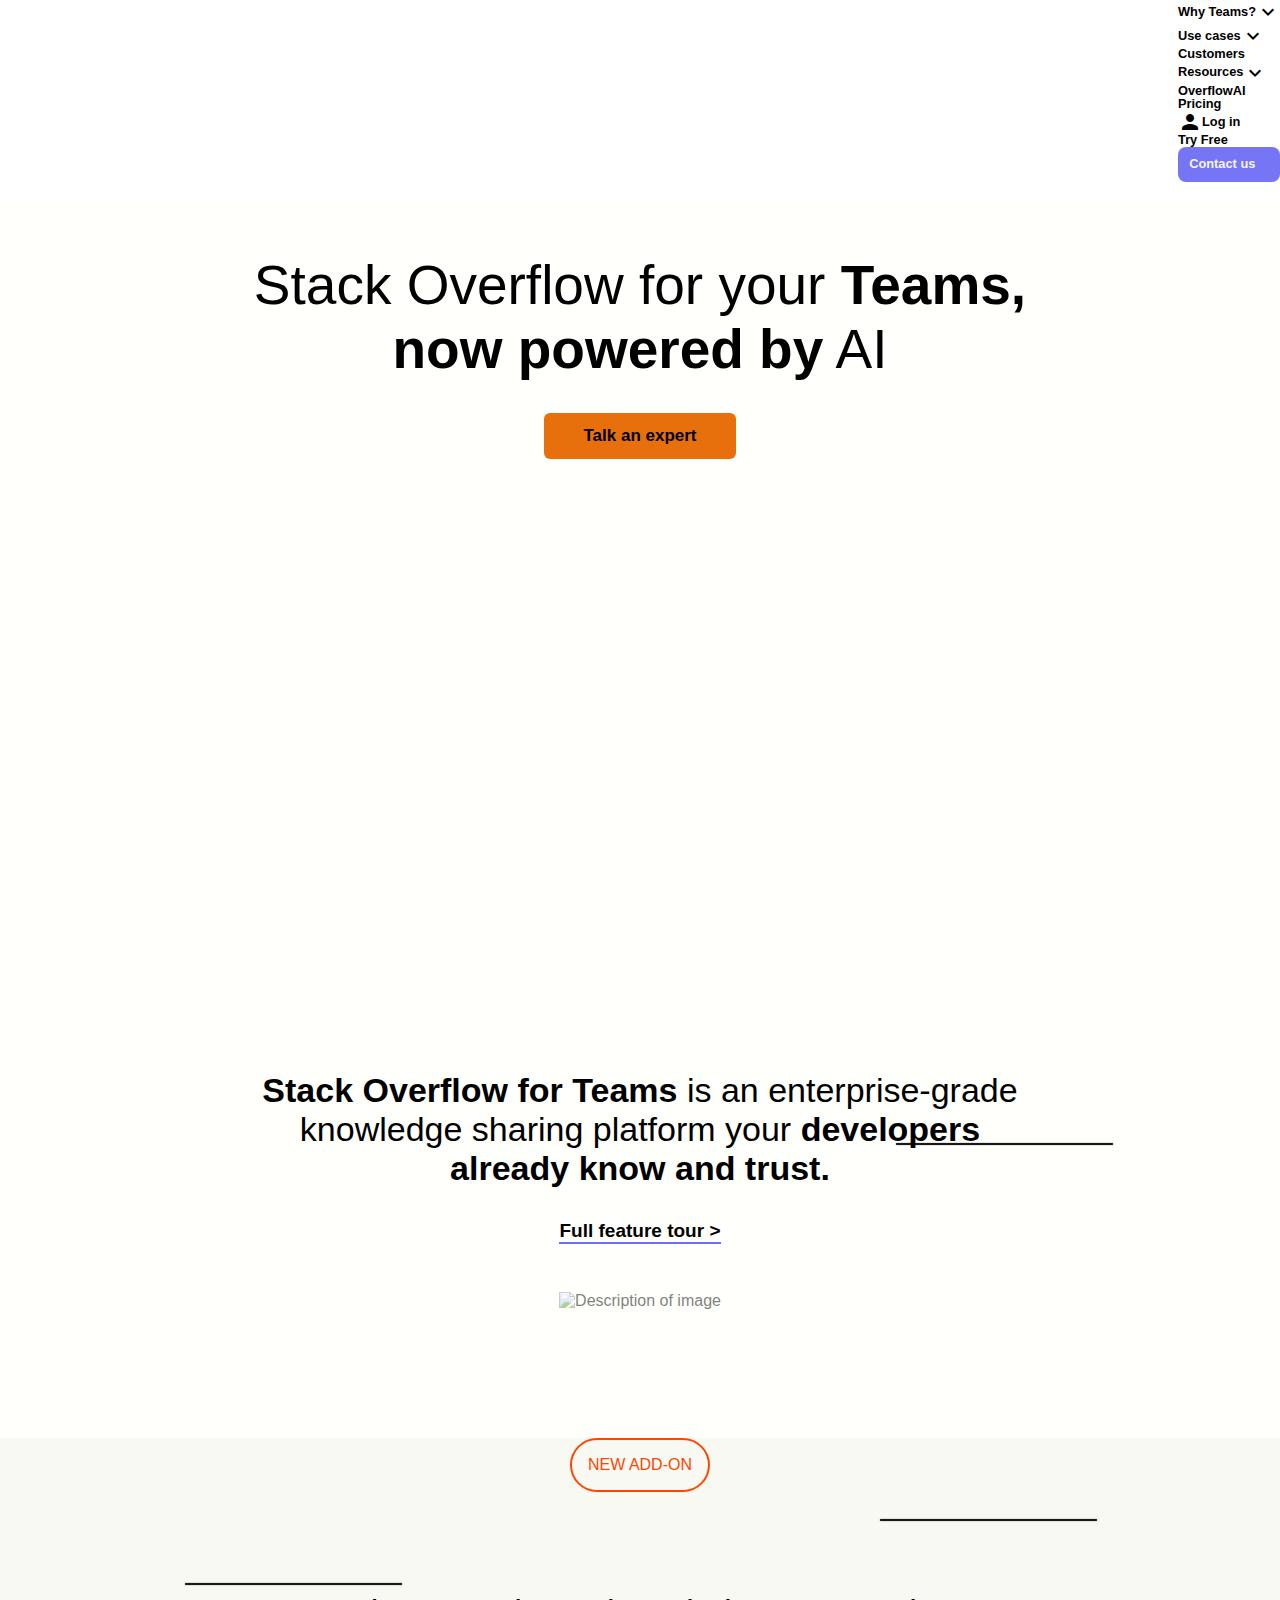
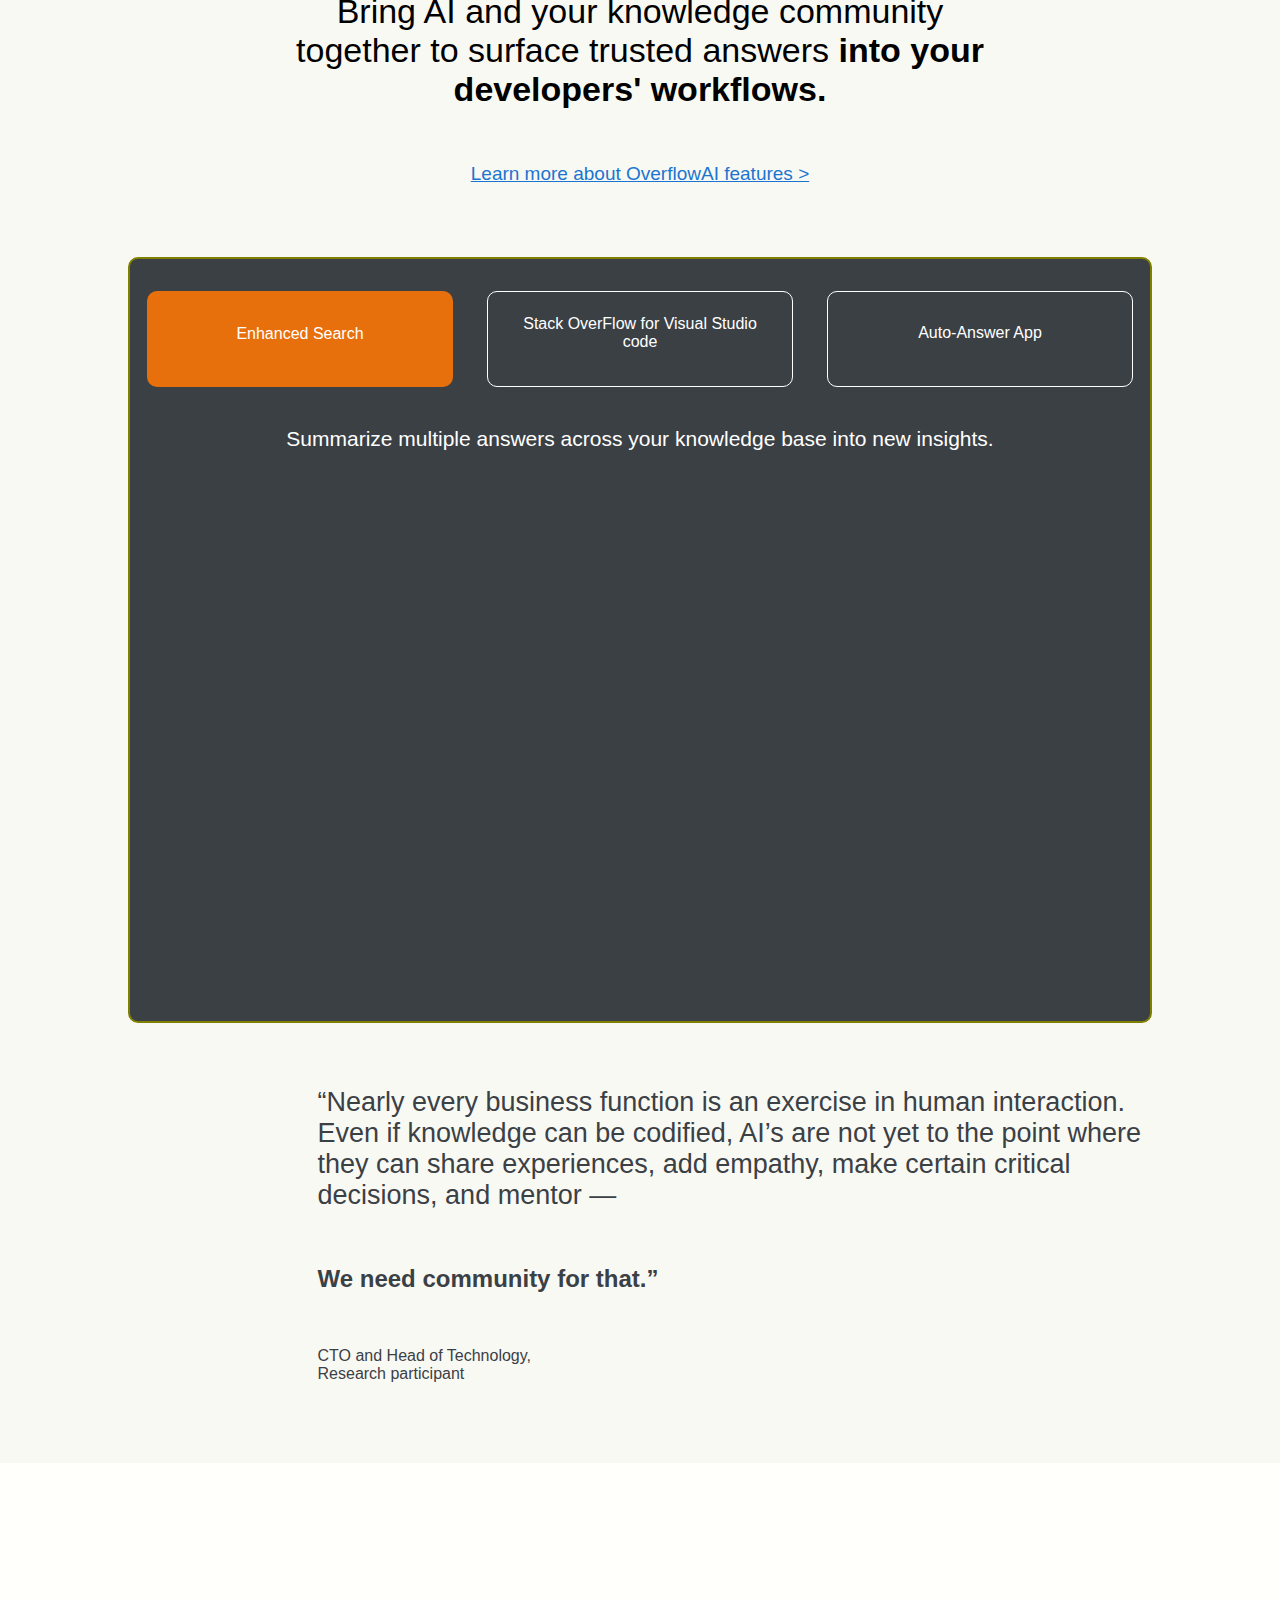
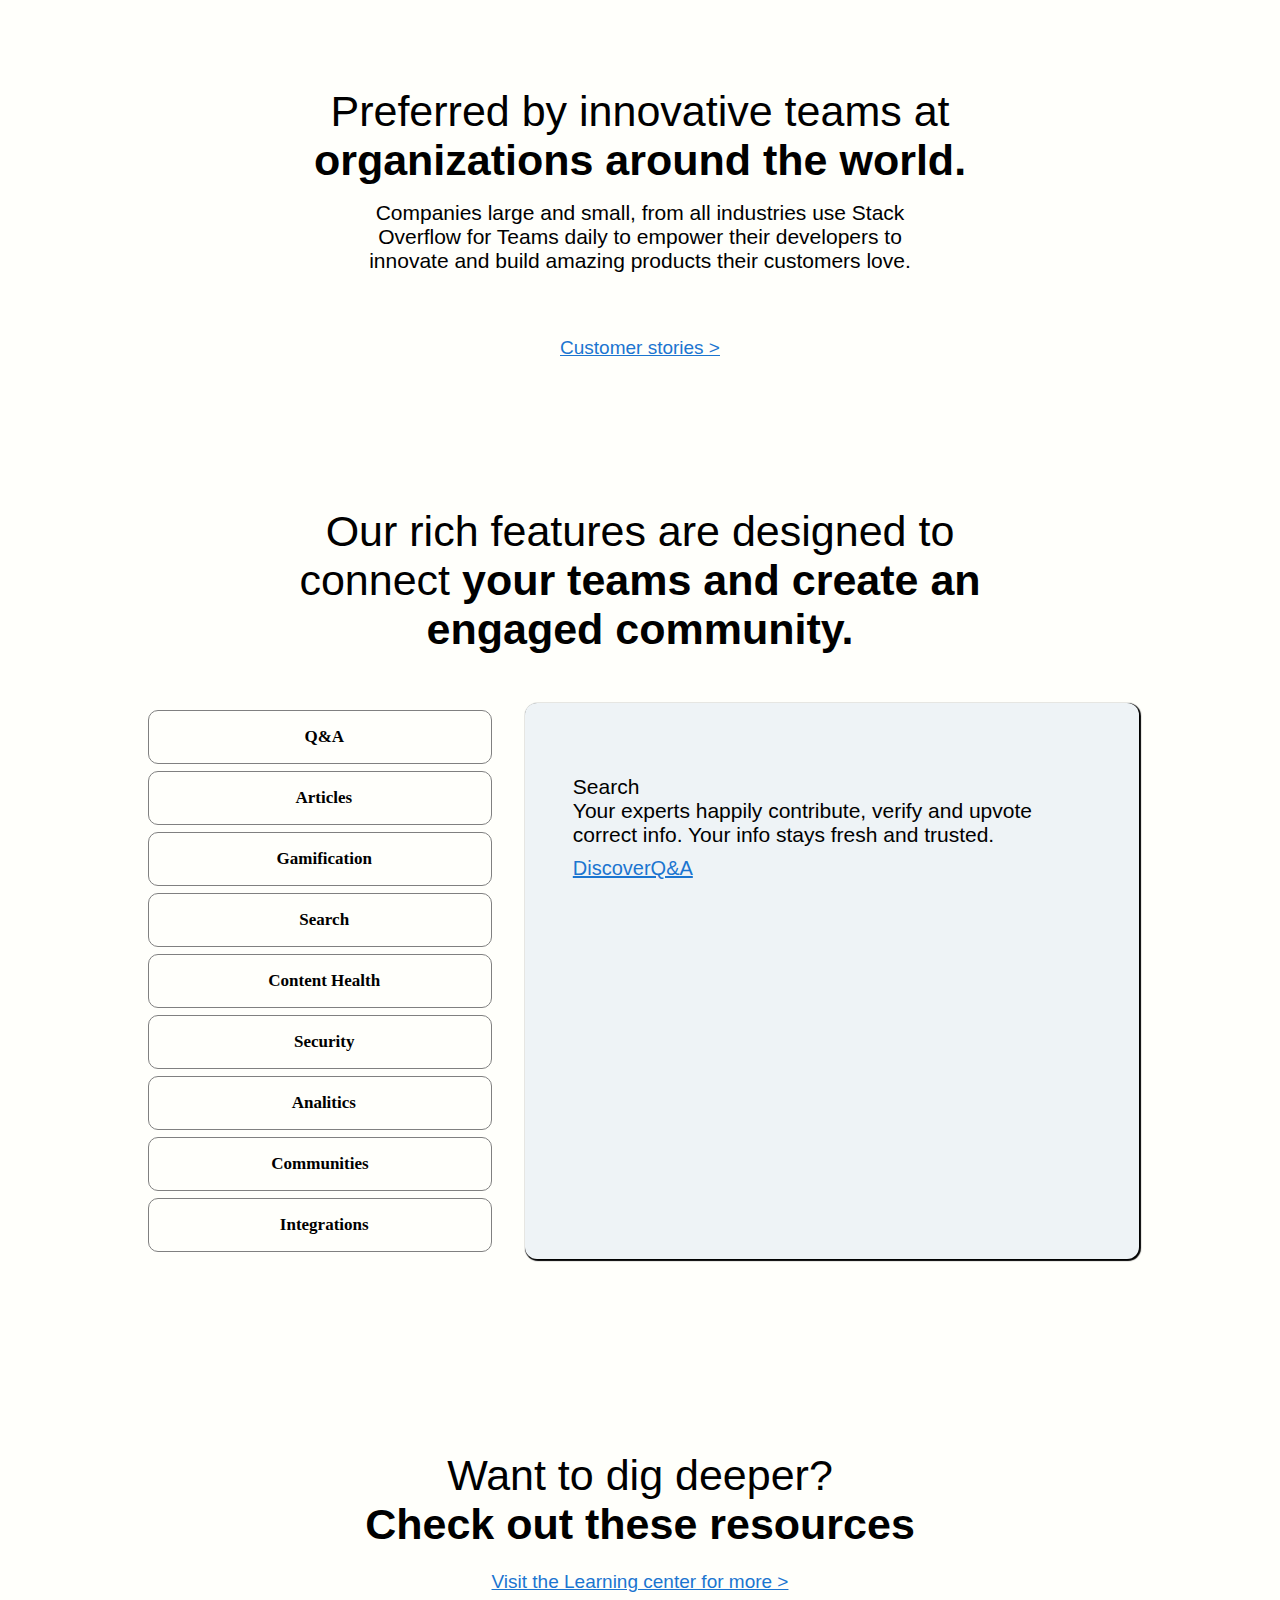
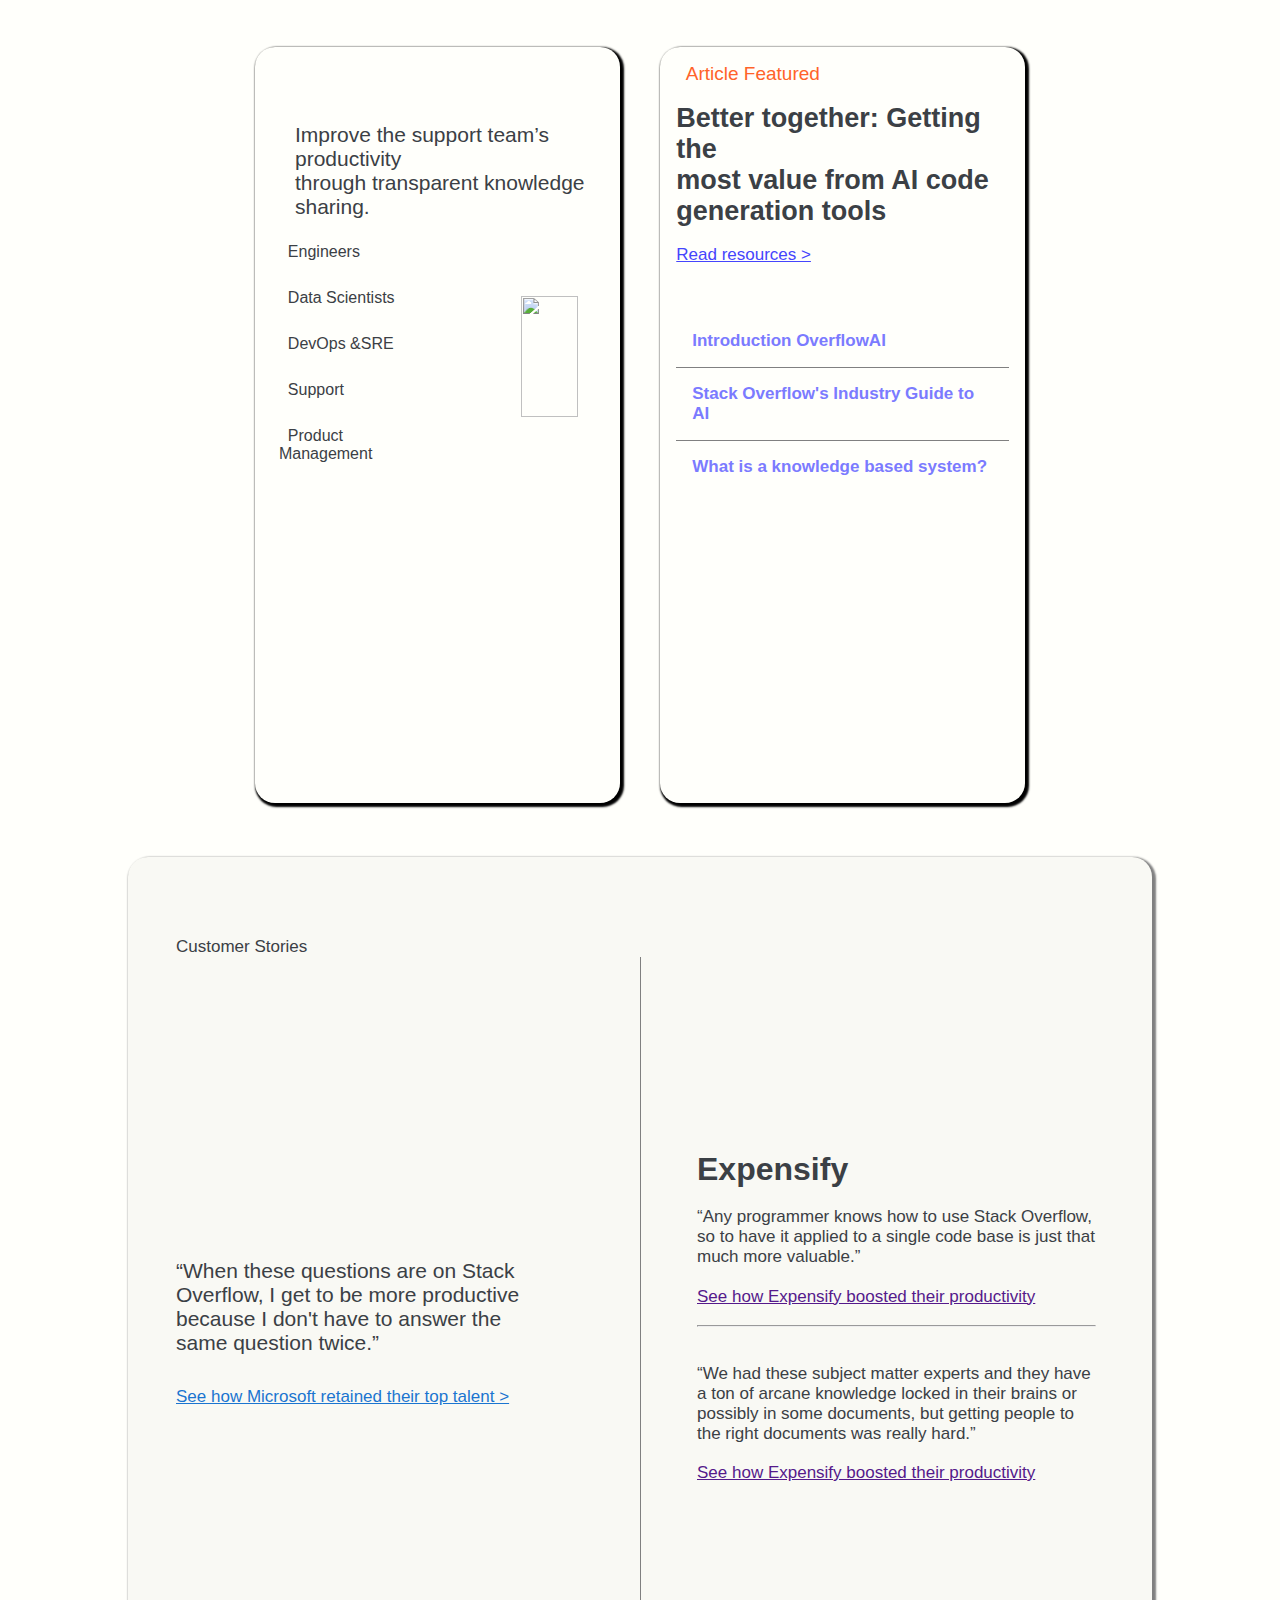
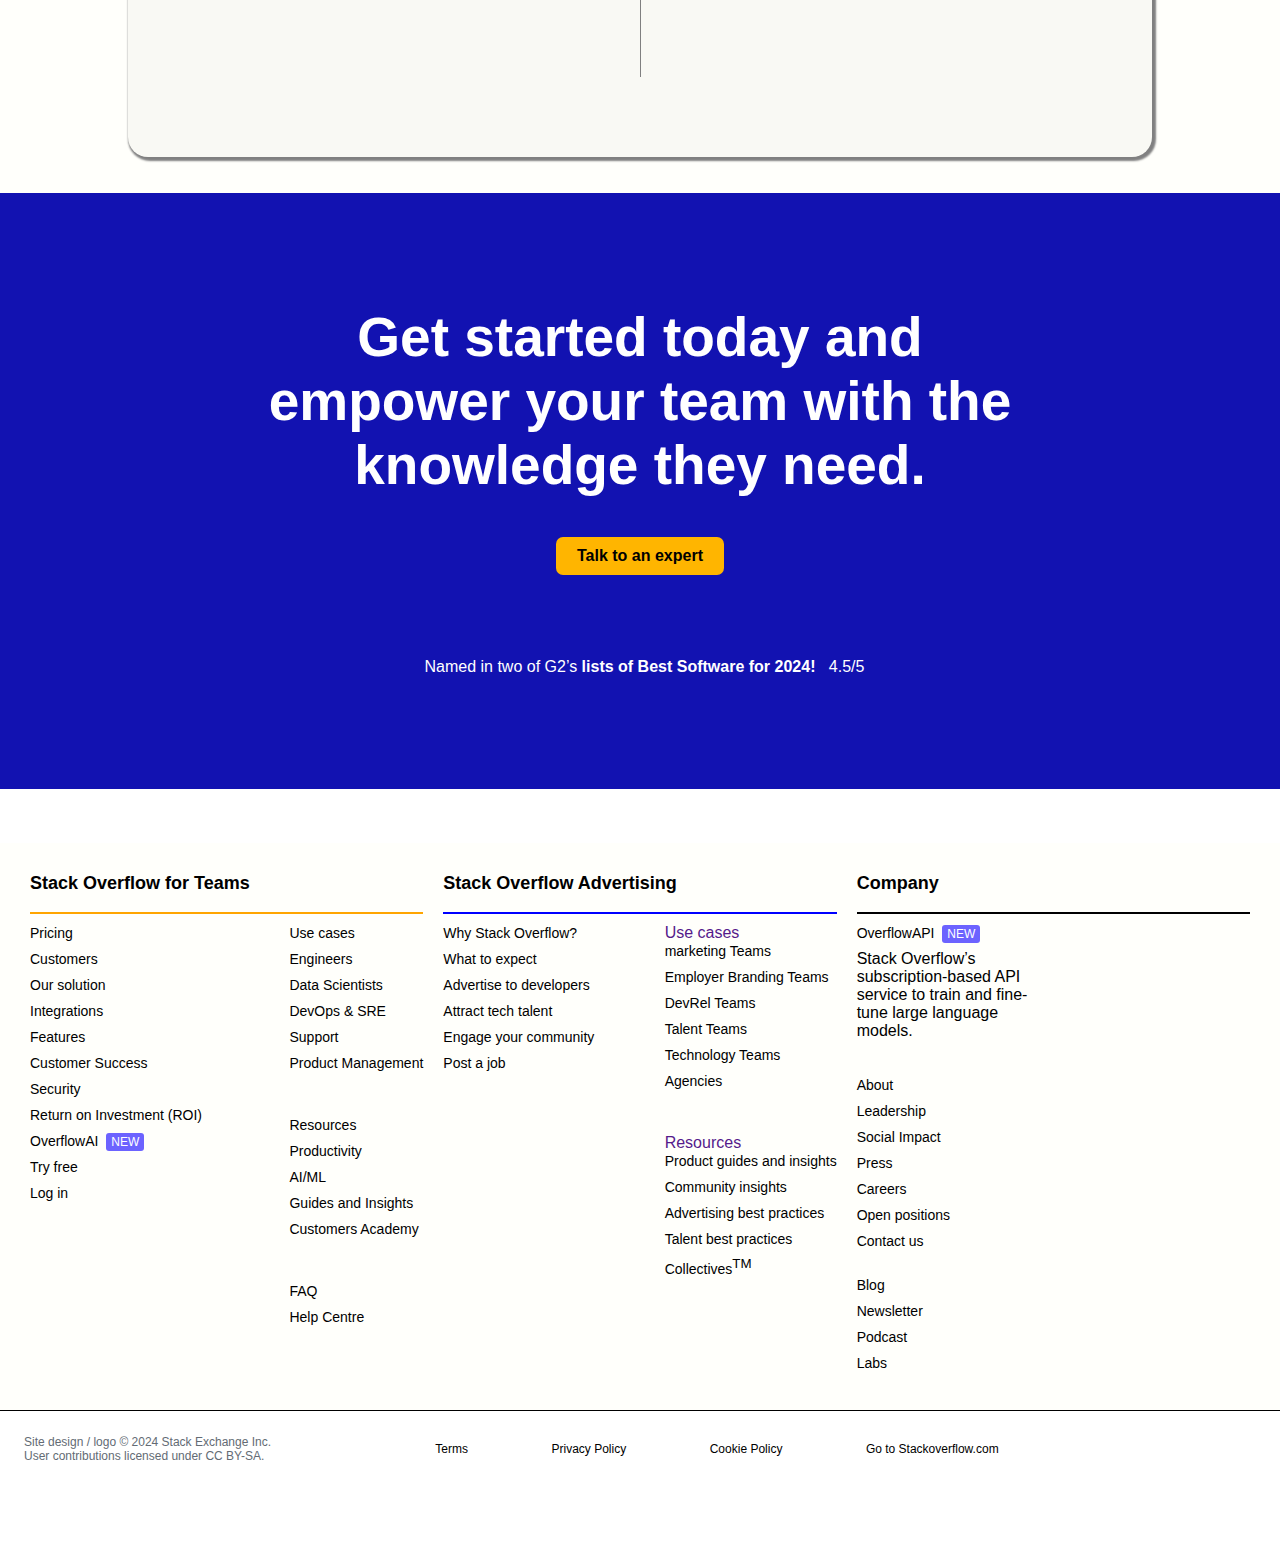
==== index.html @ 48c434c7 "Added footer border" ====
<!DOCTYPE html>
<html lang="en">

<head>
    <meta charset="UTF-8">
    <meta name="viewport" content="width=device-width, initial-scale=1.0">
    <title>Document</title>
    <link href="https://fonts.googleapis.com/icon?family=Material+Icons" rel="stylesheet" />
    <link rel="stylesheet" href="style.css">
    <link rel="stylesheet" href="header-footer-media.css">
    <link rel="stylesheet" href="https://cdnjs.cloudflare.com/ajax/libs/font-awesome/6.5.2/css/all.min.css"
        integrity="sha512-SnH5WK+bZxgPHs44uWIX+LLJAJ9/2PkPKZ5QiAj6Ta86w+fsb2TkcmfRyVX3pBnMFcV7oQPJkl9QevSCWr3W6A=="
        crossorigin="anonymous" referrerpolicy="no-referrer" />
        <link rel="stylesheet" href="media.css">
        <link href="./output.css" rel="stylesheet" />
  <link rel="stylesheet" href="https://cdnjs.cloudflare.com/ajax/libs/font-awesome/6.5.2/css/all.min.css"
    integrity="sha512-SnH5WK+bZxgPHs44uWIX+LLJAJ9/2PkPKZ5QiAj6Ta86w+fsb2TkcmfRyVX3pBnMFcV7oQPJkl9QevSCWr3W6A=="
    crossorigin="anonymous" referrerpolicy="no-referrer" />
  <link rel="stylesheet" href="nav.css">
  <link href="https://fonts.googleapis.com/icon?family=Material+Icons" rel="stylesheet" />
  <script src="https://cdn.tailwindcss.com"></script>
    <link rel="stylesheet" href="animation.css">
    <style>
        
    </style>
</head>

<body>
    <!-- navbar -->
   
  <!-- nav start -->
  <nav class="z-10 flex justify-between items-center fixed top-0 left-0 w-full h-16 bg-white">
    <!-- language -->
    <div class="nav-left ">
      <img
        src="https://cdn.cookielaw.org/logos/481fe84d-93cd-45d7-9ee5-d340809f8e77/8f3efd92-e54f-4c99-a125-ae0c75e79ddd/5f962ad8-0e6b-448b-a8fc-773412c206d3/so-logo.png"
        alt="" id="image">
    </div>

    <div class="nav-right navigation flex flex-wrap items-center ">
      <input type="checkbox" class="toggle-menu">
      <div class="hamburger"></div>
      <ul class="menu list-none flex text-lg flex-wrap justify-center   transition duration-500">
        <!-- max-[600px]:hidden  -->
        <li class="pr-7"><a href="">Why Teams? <span class="material-icons">expand_more</span></a></li>
        <li class="pr-7"><a href="src/Engineering.html">Use cases <span class="material-icons">expand_more</span></a></li>
        <li class="pr-7"><a href="">Customers</a></li>
        <li class="pr-7"><a href="">Resources<span class="material-icons">expand_more</span></a></li>
        <li class="pr-7"><a href="src/overflow-ai.html">OverflowAI</a></li>
        <li class="pr-7"><a href="pricing.html">Pricing</a></li>
        <li class="pr-7"><a href=""><span class="material-icons">person</span>Log in</a></li>
        <li class="pr-7"><a href="">Try Free</a></li>
        <li class="pr-7"><a href="" id="cnt">Contact us</a></li>
      </ul>
    </div>
  </nav>
  <!-- Nav-End -->
   <br>

    <div class="container">
        <!-- Stack Overflow for your team, now powered by . -->
        <div class="container-first-page-main">
            <img id="position-logo-stack1" src="https://stackoverflow.co/img/product/teams/bg-bit-orange.svg" alt="">
            <img id="position-logo-stack2" src="https://stackoverflow.co/img/product/teams/bg-bit-orange.svg" alt="">
            <p class="First-overflow">Stack Overflow for your <span class="first-team">Teams,</span><br><span
                    class="first-team"> now powered by</span> <span class="ai">AI</span></p>
            <a href="" class="expert">Talk an expert</a>
            <iframe title="Introducing OverflowAI video" 
            class="ps-absolute t0 r0 l0 b0 w100 h100 first-video custom-iframe" 
            src="https://fast.wistia.net/embed/iframe/azcjqiyfux?seo=false&videoFoam=t&autoplay=true&smallPlayButton=false&endVideoBehavior=loop&playerColor=F48024" 
            frameborder="0" 
            scrolling="no" 
            allow="autopla">
    </iframe>
        </div>

        <div class="container-second-page-main">
            <div class="sec-para">
                <p><span class="sec-bold">Stack Overflow for Teams</span> is an enterprise-grade <br> knowledge sharing
                    platform your <span class="sec-bold">developers <br> already know and trust.</span></p>
            </div>
            
            <a href="" id="feature-tour-link" class="feature-link">Full feature tour <span>></span></a>

            <img src="https://stackoverflow.co/img/product/teams/teams-home-overview.png" id="scroll-image" class="animate-image" alt="Description of image" tabindex="0">

            <!-- positioning -->

            <img id="impact1" src="https://stackoverflow.co/img/product/teams/teams-home-overview-impact.png" alt="">

            <img id="impact2" src="https://stackoverflow.co/img/product/teams/teams-home-overview-communities.png"
                alt="">

            <img id="impact3" src="https://stackoverflow.co/img/product/teams/teams-home-overview-question.png" alt="">
        </div>

        <!-- container-second-page-main -->

        <div class="third-main">
            <div class="container-third-page-main">
                <div class="thri-up">
                    <span class="thri-new">NEW ADD-ON</span><br>
                    <img src="img/Screenshot 2024-06-26 235646.png" alt=""><br>
                    <span class="thri-bring">Bring AI and your knowledge community <br> together to surface trusted
                        answers <span class="thri-into"> into your <br> developers' workflows.</span></span><br>
                    <br><br>
                    <a id="thri-a" href="">Learn more about OverflowAI features ></a><br><br><br><br>
                </div>

                <div class="thri-down">
                    <div class="thri-cards ">
                        <div class="thri-card thri-search ">
                            <span>Enhanced Search</span>
                        </div>
                        <div class="thri-card s-card t-c">
                            <span>Stack OverFlow for Visual Studio <br> code</span>

                        </div>
                        <div class="thri-card t-c">
                            <span>Auto-Answer App</span>
                        </div>
                    </div>

                    <div class="thri-summarize">
                        <span>Summarize multiple answers across your knowledge base into new insights.</span>
                    </div>

                    <div class="thri-img">
                        <iframe title="Overview video of Auto-Answer App" loading="lazy"
                            class="ps-absolute t0 r0 l0 b0 w100 h100"
                            src="https://fast.wistia.net/embed/iframe/fbvdy7v9tm?seo=false&videoFoam=t…lse&plugin[captions-v1]=false&smallPlayButton=false&endVideoBehavior=loop"
                            frameborder="0" scrolling="no" allow="autoplay" data-v-a07b12fe width="100%"
                            height=530px>…</iframe>
                    </div>
                </div>

            </div>
            <div class="message">
                <div class="m-left">
                    <li><i class="fa-brands fa-pinterest"></i></li>
                </div>
                <div class="m-right">
                    <p class="thri-nearby">“Nearly every business function is an exercise in human interaction.
                        Even if knowledge can be codified, AI’s are not yet to the point where they can share
                        experiences, add empathy, make certain critical decisions, and mentor —</p> <br><br><br>
                        <p class="thri-we">We need community for that.” </p><br><br><br>
                        <span>CTO and Head of Technology, <br>
                            Research participant</span>
                </div>
            </div>
        </div>

       <div class="preferred-main">
        <div class="para-preferred">
            <p>Preferred by innovative teams at <span>organizations around the world.</span>
            </p>
        </div>
        <div class="para-companies">
            <p>Companies large and small, from all industries use Stack <br>Overflow for Teams daily to empower their developers to <br>innovate and build amazing products their customers love.</p>
        </div>
       <div class="a-pre">
        <a id="p-a" href="">Customer stories ></a>
       </div>
        <img id="p-img" src="https://stackoverflow.co/img/product/teams/teams-clients.svg" alt="">
       </div>

       <div class="our-rich">
        <div class="our-rich-up">
            <p>Our rich features are designed to <br> connect <span> your teams and create an <br> engaged community.</span></p><br>
        </div>
        <div class="our-rich-down">
            <div class="o-r-d-left">
                <div class="o-card">
                    <span><i class="fa-brands fa-weibo"></i> &nbsp; Q&A</span>
                </div>
                <div class="o-card">
                    <span><i class="fa-brands fa-kickstarter"></i> &nbsp; Articles</span>
                </div>
                <div class="o-card">
                    <span><i class="fa-solid fa-chart-line"></i> &nbsp; Gamification</span>
                </div>
                <div class="o-card">
                    <span><i class="fa-solid fa-magnifying-glass"></i> &nbsp; Search</span>
                </div>
                <div class="o-card">
                    <span><i class="fa-solid fa-file-medical"></i> &nbsp; Content Health</span>
                </div>
                <div class="o-card">
                    <span><i class="fa-solid fa-file-medical"></i> &nbsp; Security</span>
                </div>
                <div class="o-card"><span><i class="fa-sharp fa-solid fa-chart-simple"></i> &nbsp; Analitics</span></div>
                <div class="o-card">
                    <span><i class="fa-light fa-user-doctor-hair"></i>Communities</span>
                </div>
                <div class="o-card"><span><i class="fa-sharp fa-solid fa-code"></i> &nbsp; Integrations</span></div>
            </div>
            <div class="o-r-d-right">
                <span><i class="fa-solid fa-magnifying-glass"></i> <br> Search</span>
                <p>Your experts happily contribute, verify and upvote correct info. Your info stays fresh and trusted.</p>
                <a href="">DiscoverQ&A</a>
                <img src="https://stackoverflow.co/img/product/teams/features/teams-feature-qa-callout-title.svg" alt="">
            </div>
        </div>
       </div>

       <!-- Want to dig deeper? Check out these resources -->
        <div class="want">
            <div class="want-up">
                <p>Want to dig deeper? <br> <span>Check out these resources</span></p>
                <a href="">Visit the Learning center for more ></a> <br><br>
            </div>
            <div class="want-down">
                <div class="want-card w-card-1">
                  <div class="w-card-up">
                    <span id="headset"> <i class="fa-solid fa-headset"></i></span><br><br>
                    <p>Improve the support team’s productivity <br> through transparent knowledge sharing.</p> 
                  </div>
                  <div class="w-card-down">
                    <div class="w-card-down-left">
                        <Span><i><i class="fa-sharp fa-solid fa-code"></i></i> &nbsp; Engineers</Span>
                        <span><i class="fa-solid fa-chart-simple"></i> &nbsp; Data Scientists</span>
                        <span><i class="fa-solid fa-infinity"></i> &nbsp; DevOps &SRE</span>
                        <span><i class="fa-solid fa-headset"></i> &nbsp; Support</span>
                        <span><i class="fa-sharp fa-solid fa-lightbulb"></i> &nbsp; Product Management</span>
                    </div>
                    <div class="w-card-down-right">
                        <img src="https://stackoverflow.co/img/product/teams/illo-usecases.png" alt="">
                    </div>
                  </div>
                </div>
                <div class="want-card w-card2">
                    <div class="w-card2-up">
                        <span id="Article"><i class="fa-solid fa-star"></i>&nbsp; Article <i class="fa-solid fa-greater-than"></i> Featured</span><br><br>
                        <a href="" id="better">Better together: Getting the <br> most value from AI code <br>generation tools</a><br><br>
                        <a href="" id="read">Read resources ></a><br><br>
                        <div class="w-b">
                            <a href="">Introduction OverflowAI</a>
                            <a href="" id="w-into">Stack Overflow's Industry Guide to AI</a>
                            <a href="" id="w-into">What is a knowledge based system?</a>
                        </div>

                    </div>
                </div>
            </div>

        </div>

        <!-- mircosoft -->
         <br><br><br>
        <div class="microsoft">
            <div class="m-up">
                <span><i class="fa-sharp fa-regular fa-apartment"></i>Customer Stories</span>
            </div>
            <div class="m-down">
                <div class="m-down-left">
                    <img src="https://cdn.stackoverflow.co/images/jo7n4k8s/production/de7de75643d0d23c087d10a71beb114be63baddc-1200x631.png?w=402&fit=max&auto=format&dpr=2" alt="">
                    <p>“When these questions are on Stack <br> Overflow, I get to be more productive <br> because I don't have to answer the <br> same  question twice.”</p>
                    <a href="">See how Microsoft retained their top talent ></a>
                </div>
                <div class="m-down-right">
                    <h1>Expensify</h1>
                    <p>“Any programmer knows how to use Stack Overflow, <br> so to have it applied to a single code base is just that <br> much more valuable.”</p>
                    <a href="">See how Expensify boosted their productivity</a> <br> <hr> <br>
                    <img src="https://cdn.stackoverflow.co/images/jo7n4k8s/production/ee116110c7bed72a264b5d1db1fe490bcff656f4-598x118.svg?auto=format" alt="">
                    <p>“We had these subject matter experts and they have a ton of arcane knowledge locked in their brains or possibly in some documents, but getting people to the right documents was really hard.”</p>
                    <a href="">See how Expensify boosted their productivity</a>
                </div>
            </div>

        </div>

        <!-- Get started today and empower your team with the knowledge they need. -->
        <br><br>
        <div class="get-container">
            <h1>Get started today and <br> empower your team with the <br>knowledge they need.</h1>
            <a href="">Talk to an expert</a>

            <span><i class="fa-solid fa-circle-notch"></i> &nbsp; Named in two of G2’s <span class="best">lists of Best Software for 2024!</span> &nbsp;<i class="fa-solid fa-star"></i>
                <i class="fa-solid fa-star"></i>
                <i class="fa-solid fa-star"></i>
                <i class="fa-solid fa-star"></i>
                <i class="fa-solid fa-star"></i>
                4.5/5</span>
        </div>



    </div>

    <!-- footer -->
    <br><br>
    <!-- <div class="footer">
        <div class="main-footer">
            <div class="l-footer">
                <div class="l-f-img">
                    <img src="https://cdn.cookielaw.org/logos/481fe84d-93cd-45d7-9ee5-d340809f8e77/8f3efd92-e54f-4c99-a125-ae0c75e79ddd/5f962ad8-0e6b-448b-a8fc-773412c206d3/so-logo.png"
                        alt="" id="image">
                </div>
                <div class="stack-team">
                    <div class="l-f-main">
                        <div class="left-stack"><br><br>
                            <span class="heading-span"><a href="">Stack OverFlow for Teams</a></span><br><br><br>
                            <ul>
                                <li><a href="">Pricing</a></li>
                                <li><a href="">Customers</a></li>
                                <li><a href="">Our solution</a></li>
                                <li><a href="">Integration</a></li>
                                <li><a href="">Features</a></li>
                                <li><a href="">Customers Success</a></li>
                                <li><a href="">Security</a></li>
                                <li><a href="">Return on Investment(RO)</a></li><br><br>
                            </ul>
                            <div class="mid-left-footer">
                                <span class="Overflow">OverFlow <span class="new">NEW</span></span><br>
                                <span class="now">Now available on Enterprise</span><br><br><br>
                            </div>
                            <div class="try-footer">
                                <span><a href="">Try free</a></span><br><br>
                                <span><a href="">Log in</a></span>
                            </div>
                        </div>
                        <div class="right-stack"> <br><br><br><br><br>
                            <ul>
                                <li><a href="">Use cases</a></li>
                                <li><a href="">Engineers</a></li>
                                <li><a href="">Data Scientists</a></li>
                                <li><a href="">DevOps & SRE</a></li>
                                <li><a href="">Support</a></li>
                                <li><a href="">Product Management</a></li><br><br>
                                <li><a href="">Resources</a></li>
                                <li><a href="">Productivity</a></li>
                                <li><a href="">AI/ML</a></li>
                                <li><a href="">Guides and Insights</a></li>
                                <li><a href="">Customers Academy</a></li><br><br>
                                <li><a href="">FAQ</a></li>
                                <li><a href="">Help Centre</a></li>
                            </ul>
                        </div>
                    </div>
                </div>
            </div>
            <div class="mid-f">
                <div class="mid-f-main">
                    <div class="ad-left"><br><br>
                        <span class=".heading-span add"><a href="">Stack Overflow Adervertising</a></span><br><br><br>
                        <ul>
                            <li><a href="">Why Stack Overflow</a></li>
                            <li><a href="">What to expect</a></li>
                            <li><a href="">Advertise to developers</a></li>
                            <li><a href="">Attract tech talent</a></li>
                            <li><a href="">Engage your community</a></li><br><br><br>
                            <li id="post"><a href="">Post a job</a></li>
                            <span class="powered"><a href="">Powered by Indeed</a></span>
                        </ul>
                    </div>
                    <div class="ad-right"><br><br><br><br><br><br>
                        <span><a href="">Use cases</a></span><br>
                        <li><a href="">marketing Teams</a></li>
                        <li><a href="">Employer Branding Teams</a></li>
                        <li><a href="">DevRel Teams</a></li>
                        <li><a href="">Talent Teams</a></li>
                        <li><a href="">Technology Teams</a></li>
                        <li><a href="">Agencies</a></li><br><br>
                        <span><a href=""><a href="">Resources</a></a></span>
                        <li><a href="">Product guides and insights</a></li>
                        <li><a href="">Community insights</a></li>
                        <li><a href="">Advertising best practices</a></li>
                        <li><a href="">Talent best practices</a></li>
                        <li><a href="">Collectives</a><sup>TM</sup></li>
                    </div>
                </div>
            </div>
            <div class="r-footer">
                <ul class="mode">
                    <li class="green"><a href="">Lights</a></li>
                    <li><a href="">Dark</a></li>
                    <li class="auto"><a href="">Auto</a></li>
                </ul><br><br>
                <span class="heading-span"><a href="">Company</a></span><br><br><br>
                <span class="Overflow"><a href="">OverflowAPI</a><span class="new">NEW</span></span><br><br>
                <span class="now">Stack Overflow's <br> subscription-based API <br>service to train and fine- <br> tune
                    large models.</span><br><br><br>
                <span>About</span><br>
                <ul>
                    <li><a href="">Leadership</a></li>
                    <li><a href="">Social Impact</a></li>
                    <li><a href="">Press</a></li>
                    <li><a href="">Careers</a></li>
                    <li><a href="">Open positions</a></li>
                    <li><a href="">Contact us</a></li><br><br>
                    <li><a href="">Blog</a></li>
                    <li><a href="">Newsletter</a></li>
                    <li><a href="">Podcast</a></li>
                    <li><a href="">Labs</a></li>
                </ul>
            </div>
        </div>
    </div> -->
   
    <div class="logo-main">
      <div class="l-main">
        <div class="logo-left">
            <img src="https://cdn.cookielaw.org/logos/481fe84d-93cd-45d7-9ee5-d340809f8e77/8f3efd92-e54f-4c99-a125-ae0c75e79ddd/5f962ad8-0e6b-448b-a8fc-773412c206d3/so-logo.png"
                        alt="" id="image">
        </div>
        <!-- <div class="logo-right">
            <a href="" id="light">Light</a>
            <a href="" id="dark">Dark</a>
            <a href="" id="auto">Auto</a>
        </div> -->
      </div>
    </div>

    <footer>
        <div class="footer-container">
            <div class="footer-column">
                <h3 id="s1"><b>Stack Overflow for Teams</b></h3>
                
               <div class="stack">
                <ul>
                    <li><a href="#">Pricing</a></li>
                    <li><a href="#">Customers</a></li>
                    <li><a href="#">Our solution</a></li>
                    <li><a href="#">Integrations</a></li>
                    <li><a href="#">Features</a></li>
                    <li><a href="#">Customer Success</a></li>
                    <li><a href="#">Security</a></li>
                    <li><a href="#">Return on Investment (ROI)</a></li>
                    <li><a href="#">OverflowAI <span class="new">NEW</span></a></li>
                    <li><a href="#">Try free</a></li>
                    <li><a href="#">Log in</a></li>
                </ul>
                <ul>
                    <li><a href="">Use cases</a></li>
                    <li><a href="">Engineers</a></li>
                    <li><a href="">Data Scientists</a></li>
                    <li><a href="">DevOps & SRE</a></li>
                    <li><a href="">Support</a></li>
                    <li><a href="">Product Management</a></li><br><br>
                    <li><a href="">Resources</a></li>
                    <li><a href="">Productivity</a></li>
                    <li><a href="">AI/ML</a></li>
                    <li><a href="">Guides and Insights</a></li>
                    <li><a href="">Customers Academy</a></li><br><br>
                    <li><a href="">FAQ</a></li>
                    <li><a href="">Help Centre</a></li>
                </ul>
               </div>
            </div>
            <div class="footer-column last1">
                <h3 id="s2" ><b>Stack Overflow Advertising</b></h3>
               <div class="stack">
                <ul>
                    <li><a href="#">Why Stack Overflow?</a></li>
                    <li><a href="#">What to expect</a></li>
                    <li><a href="#">Advertise to developers</a></li>
                    <li><a href="#">Attract tech talent</a></li>
                    <li><a href="#">Engage your community</a></li>
                    <li><a href="#">Post a job</a></li>
                </ul>
                <ul>
                    <span><a href="">Use cases</a></span><br>
                    <li><a href="">marketing Teams</a></li>
                    <li><a href="">Employer Branding Teams</a></li>
                    <li><a href="">DevRel Teams</a></li>
                    <li><a href="">Talent Teams</a></li>
                    <li><a href="">Technology Teams</a></li>
                    <li><a href="">Agencies</a></li><br><br>
                    <span><a href=""><a href="">Resources</a></a></span>
                    <li><a href="">Product guides and insights</a></li>
                    <li><a href="">Community insights</a></li>
                    <li><a href="">Advertising best practices</a></li>
                    <li><a href="">Talent best practices</a></li>
                    <li><a href="">Collectives</a><sup>TM</sup></li>
                </ul>
               </div>
            </div>
            <div class="footer-column last">
                <h3 id="s3"><b>Company</b></h3>
                <ul>
                    <li><a href="#">OverflowAPI <span class="new">NEW</span></a></li>
                    <span>Stack Overflow’s <br> subscription-based API <br> service to train and fine- <br> tune large language <br> models.</span> <br> <br> <br>
                    <li><a href="#">About</a></li>
                    <li><a href="#">Leadership</a></li>
                    <li><a href="#">Social Impact</a></li>
                    <li><a href="#">Press</a></li>
                    <li><a href="#">Careers</a></li>
                    <li><a href="#">Open positions</a></li>
                    <li><a href="#">Contact us</a></li> <br> <b></b>
                    <li><a href="#">Blog</a></li>
                    <li><a href="#">Newsletter</a></li>
                    <li><a href="#">Podcast</a></li>
                    <li><a href="#">Labs</a></li>
                </ul>
            </div>
        </div>
    </footer>
    <div class="copyright">
        <div class="copyright-left">
            <span>
                Site design / logo © 2024 Stack Exchange Inc. <br>
                User contributions licensed under CC BY-SA.
            </span>
        </div>
        <div class="copyright-right">
            <ul>
                <li>Terms</li>
                <li>Privacy Policy</li>
                <li>Cookie Policy</li>
                <li>Go to Stackoverflow.com</li>
            </ul>
            <div class="fnt">
               
                <li><i class="fa-brands fa-linkedin-in"></i></li>
                <li><i class="fa-brands fa-twitter"></i></li>
                <li><i class="fa-brands fa-threads"></i></li>
                <li><i class="fa-brands fa-youtube"></i></li>
            </div>
        </div>
    </div>


</body>

</html>
---- style.css ----
* {
    margin: 0;
    padding: 0;
    box-sizing: border-box;
}


/* first section */

.stack-team {
    display: flex;
    width: 100%;
    /* justify-content: space-around;
 */
    justify-content: center;
    /* align-items: center; */

    .l-f-main {
        /* border: 2px solid red; */
        display: flex;
        width: 100%;
    }
}

.mid-f {
    display: flex;
    width: 100%;
    justify-content: center;
    /* border: 2px solid rgb(255, 0, 0); */

    .mid-f-main {
        width: 90%;
        /* border: 3px solid green; */
        display: flex;
        justify-content: space-around;
    }
}

.heading-span {
    width: 100%;
    font-size: 17px;
    /* border: 2px solid green; */
}

.heading-span:hover {
    color: blue;
    text-decoration: underline;
}

.add {
    width: 100%;
    font-size: 17px;
    /* border: 2px solid rgb(0, 51, 128); */
}

.add:hover {
    color: rgb(106, 106, 251);
    text-decoration: underline;
}

.new {
    background-color: rgb(111, 111, 255);
    border-radius: 4px;
    color: white;
    font-size: 10px;
    padding: 5px;
    margin-left: 4px;
}

.Overflow {
    font-size: 15px;
}

.Overflow:hover {
    color: rgb(65, 65, 251);
}

.now {
    color: #636b74;
}

#post {
    font-weight: bold;
}

#post:hover {
    text-decoration: none;
}

.powered {
    color: #636b74;

    a {
        text-decoration: none;
    }
}

.content {
    height: 100vh;
    width: 100%;
    background-color: beige;
    display: flex;
    justify-content: center;
    align-items: center;
    font-family: 'Lucida Sans', 'Lucida Sans Regular', 'Lucida Grande', 'Lucida Sans Unicode', Geneva, Verdana, sans-serif;
}

li a {
    text-decoration: none;
    color: black;
}

li a:hover {
    color: rgb(65, 65, 251);
    border-bottom: 0.5px solid blue;
    text-decoration: none;
}

span a {
    text-decoration: none;
}



/* Stack Overflow for your team, now powered by Area */

.container {
    /* border: 2px solid red; */
    width: 100%;
    /* height: 1000vh; */
    display: flex;
    justify-content: center;
    align-items: center;
    flex-direction: column;
    background-color: #fffffb;
}

.container-first-page-main {
    width: 80%;
    /* border: 2px solid blue; */
    display: flex;
    flex-direction: column;
    justify-content: center;
    align-items: center;
    text-align: center;
    /* height: 100vh; */
    margin-top: 3.3rem;
    position: relative;
}

.First-overflow {
    font-size: 55px;
    font-family: "Source Sans Pro", Arial, sans-serif;
    /* font-weight: bold; */
}

.first-team {
    font-weight: bolder;
}

.expert {
    text-decoration: none;
    color: white;
    background-color: #e7700d;
    font-size: 17px;
    text-align: center;
    border-radius: 6px;
    padding: 13px;
    width: 12rem;
    margin-top: 2rem;
    margin-bottom: 3.5rem;
    font-family: "Source Sans Pro", Arial, sans-serif;
}

.expert:hover {
    background-color: #b86624;
}

#position-logo-stack1 {
    position: relative;
    right: 36.7rem;
    top: 30rem;

}

#position-logo-stack2 {
    position: absolute;
    left: 65.5rem;
    top: 2.5rem;

}

/* Stack Overflow for Teams is an enterprise-grade knowledge sharing platform your developers already know and trust. */

.container-second-page-main {
    /* border: 2px solid red; */
    width: 80%;
    display: flex;
    text-align: center;
    display: flex;
    justify-content: center;
    align-items: center;
    flex-direction: column;
    font-family: "Source Sans Pro", Arial, sans-serif;
    margin-top: 3.5rem;
    position: relative;
    margin-bottom: 8rem;

    p {
        font-size: 34px;
    }

    a {
        text-decoration: none;
        font-size: 19px;
        border-bottom: 2px solid rgb(110, 110, 249);
        margin-top: 2rem;
        margin-bottom: 3rem;
        color: #1b75d0;
    }
}

.sec-img {
    width: 100%;
    height: 100vh;
    border-radius: 8px;
    position: relative;
}

.sec-bold {
    font-weight: bold;
}

.tour-img {
    width: 100%;
    position: relative;
}

#impact1 {
    border-radius: 200px;
    width: 21%;
    position: absolute;
    left: 75%;
    top: 30%;
    box-shadow: 1px 1px 1px 1px;
}

#impact1:hover {
    width: 22%;
}

#impact2 {
    border-radius: 200px;
    width: 21%;
    position: absolute;
    left: 47rem;
    top: 28rem;
    box-shadow: 1px 1px 1px 1px;
}

#impact2:hover {
    width: 22%;
}

#impact3 {
    border-radius: 200px;
    width: 21%;
    position: absolute;
    right: 47rem;
    top: 32rem;
    box-shadow: 1px 1px 1px 1px;
}

#impact3:hover {
    width: 22%;
}

/* thrid section */
.third-main {
    /* border-top:2px solid blue; */
    width: 100%;
    display: flex;
    justify-content: center;
    align-items: center;
    background-color: #f9f9f4;
    flex-direction: column;
}

.container-third-page-main {
    /* border: 2px solid red; */
    width: 80%;
    display: flex;
    flex-direction: column;
    justify-content: center;
    align-items: center;
    text-align: center;
    font-family: "Source Sans Pro", Arial, sans-serif;

    img {
        width: 45%;
        margin-top: 4rem;
    }
}
.thri-up{
    /* border: 2px solid red; */
    display: flex;
    justify-content: center;
    align-items: center;
    flex-direction: column;
}

.thri-new {
    border: 2px solid orangered;
    padding: 1rem;
    border-radius: 30px;
    color: orangered;

}

.thri-bring {
    font-size: 34px;
    text-align: center;
}

.thri-into {
    font-weight: bold;
}

#thri-a {
    font-size: 19px;
    color: #1b75d0;
}

.thri-down {
    border: 2px solid olive;
    width: 100%;
    /* height: 100vh; */
    background-color: #3b4045;
    color: white;
    display: flex;
    justify-content: center;
    flex-direction: column;
    align-items: center;
    border-radius: 10px;
}

.thri-cards {
    display: flex;
    justify-content: center;
    align-items: center;
    justify-content: space-around;
    /* border: 2px solid green; */
    width: 100%;
    margin-top: 2rem;
}

.thri-card {
    border: 0.1px solid white;
    color: white;
    /* background-color: black; */
    padding: 2rem;
    width: 30%;
    border-radius: 10px;
    height: 6rem;

}

.t-c:hover {
    background-color: black;
}

.s-card {
    padding: 1.44rem;
}

.thri-search {
    background-color: #e7700d;
    color: #ffffff;
    border: 2px solid #e7700d;
}

.thri-summarize {
    font-size: 21px;
    margin-top: 2.5rem;
    margin-bottom: 2.5rem;
}

.thri-img {
    /* border: 2px solid blue; */
    width: 90%;
    display: flex;
    justify-content: center;
    align-items: center;
}

.message {
    /* border: 2px solid red; */
    width: 80%;
    display: flex;
    margin-top: 4rem;
    /* padding: 12rem; */
    font-family: "Source Sans Pro", Arial, sans-serif;
    color: #3b4045;
    margin-bottom: 5rem;
}

.m-left {
    width: 60%;
    /* border: 2px solid blue; */
    display: flex;
    justify-content: center;
    align-items: start;

    li {
        font-size: 95px;
        list-style: none;
        color: #e7700d;
    }
}

.thri-nearby {
    font-size: 27px;
}

.m-right {
    /* border: 2px solid green; */
}

.thri-we {
    font-size: 24px;
    font-weight: bold;
}

.preferred-main {
    /* border: 2px solid blue; */
    width: 65%;
    font-family: "Source Sans Pro", Arial, sans-serif;
    text-align: center;
    margin-top: 14rem;
    background-color: #fffffb;
}

.para-preferred {
    font-size: 43px;
    text-align: center;
    margin-bottom: 1rem;

    span {
        font-weight: bold;
    }
}

.para-companies {
    font-size: 21px;
}

#p-img {
    width: 85%;
    margin-bottom: 3rem;
}

.a-pre {
    margin-bottom: 6rem;
    margin-top: 4rem;
}

#p-a {
    margin-top: 3rem;
    /* border: 2px solid green; */
    font-size: 19px;
    color: #1b75d0;
}

/* Our rich features are designed to connect your teams and create an engaged community. */

.our-rich {
    /* border: 2px solid blue; */
    width: 80%;
    display: flex;
    flex-direction: column;
    justify-content: center;
    align-items: center;
    margin-bottom: 12rem;
}

.our-rich-up {
    font-size: 43px;
    text-align: center;
    font-family: "Source Sans Pro", Arial, sans-serif;

    span {
        font-weight: bold;
    }
}

.our-rich-down {
    /* border: 2px solid green; */
    display: flex;
    width: 100%;
    justify-content: space-around;
}

.o-r-d-left {
    width: 35%;
    /* border: 2px solid yellowgreen; */
}

.o-card {
    border: 1px solid grey;
    padding: 1rem;
    border-radius: 10px;
    margin: 7px;
    text-align: center;
    font-size: 17px;
    font-weight: bold;
    font-family: "Source Sans Pro";

}

.o-card:hover {
    background-color: rgb(238, 243, 246);
}

.o-r-d-right {
    width: 60%;
    display: flex;
    flex-direction: column;
    /* border: 2px solid black; */
    padding: 3rem;
    position: relative;
    background-color: rgb(238, 243, 246);
    border-radius: 12px;
    box-shadow: 1px 1px 1px 1px;
    font-size: 21px;
    font-family: "Source Sans Pro", Arial, sans-serif;

    a {
        font-size: 20px;
        margin-top: 10px;
        color: #1b75d0;
    }

    img {
        width: 100%;
        position: absolute;
        top: 33%;
        left: 0%;
    }
}

/* Want to dig deeper? Check out these resources */
.want {
    /* border: 2px solid red; */
    width: 80%;
    display: flex;
    flex-direction: column;
    justify-content: center;
    align-items: center;
    flex-direction: column;
    font-family: "Source Sans Pro", Arial, sans-serif;
    background-color: #fffffb;
}

.want-up {
    text-align: center;
    font-size: 43px;
    font-family: "Source Sans Pro", Arial, sans-serif;

    span {
        font-weight: bold;
    }

    a {
        font-size: 19px;
        color: #1b75d0;
    }
}

.want-down {
    /* border: 2px solid green; */
    display: flex;
    justify-content: center;
    align-items: center;
    justify-content: space-around;
    /* margin-top: 4rem; */

}

.w-card-down {
    /* border: 2px solid blue; */
    display: flex;
    width: 100%;
    margin-top: 0;
    padding: 2px;
}

.w-card-down-left {
    /* border: 2px solid yellow; */
    width: 65%;
    display: flex;
    flex-direction: column;
    /* padding: 1.5rem; */

    span {
        margin-top: 1rem;
        width: 80%;
        /* border: 1px solid grey; */
        padding: 6px;
        border-radius: 5px;
    }

    span:hover {
        background-color: rgb(239, 237, 255);
    }
}

.w-card-down-right {
    /* border: 2px solid blue; */
    width: 35%;
    display: flex;
    align-items: end;
    justify-content: end;

    img {
        width: 70%;
        display: flex;
        height: 70%;
    }
}

.want-card {
    width: 45%;
    /* border: 2px solid black; */
    display: flex;
    flex-direction: column;
    box-shadow: 1.9px 1.9px 2px 1.4px black;
    padding: 1rem;
    border-radius: 20px;
    color: #3b4045;
}

.w-card-up {
    /* border: 2px solid olive; */
    color: #3b4045;
    padding-top: 1.5rem;
    padding-left: 1.5rem;
    /* padding-bottom: 1.5rem; */

    p {
        font-size: 21px;
    }
}

.w-card-1 {
    /* border: 2px solid red;   */
    height: 84vh;
    display: flex;
    flex-direction: column;
}

.w-card2 {
    /* border: 2px solid red;   */
    height: 84vh;
    display: flex;
    flex-direction: column;
}

#Article {

    color: #ff632a;
    font-size: 19px;
}

#better {
    font-size: 27px;
    color: #3b4045;
    text-decoration: none;
    font-weight: bolder;
}

#better:hover {
    color: rgb(69, 69, 253);
}

#read {
    font-size: 17px;
    color: rgb(69, 69, 253);
}

.w-b {
    display: flex;
    flex-direction: column;
    /* border: 4px solid green; */
    margin-top: 2rem;

    a {
        font-size: 17px;
        color: rgb(123, 123, 255);
        padding: 1rem;
        font-weight: bolder;
        text-decoration: none;
    }
}

#w-into {
    border-top: 1px solid grey;
}

/* Microsoft */
.microsoft {
    /* border: 2px solid red; */
    display: flex;
    justify-content: center;
    align-items: center;
    flex-direction: column;
    width: 80%;
    height: 100vh;
    font-family: "Source Sans Pro", Arial, sans-serif;
    color: #3b4045;
    background-color: #f9f9f4;
    border-radius: 20px;
    box-shadow: 2px 2px 2px 2px grey;
}

.m-up {
    /* border: 2px solid blue; */
    width: 100%;
    text-align: start;

    span {
        font-size: 17px;
        margin-left: 3rem;
    }
}

.m-down {
    /* border: 3px solid green; */
    display: flex;
    width: 100%;
    justify-content: center;
    /* align-items: center; */
    height: 80vh;
}

.m-down-left {
    width: 50%;
    /* border: 2px solid orange; */
    height: 100%;
    display: flex;
    flex-direction: column;
    /* align-items: center; */
    padding: 3rem;
    text-align: start;

    justify-content: center;

    img {
        width: 80%;
        border-radius: 10px;
        margin-bottom: 2rem;
    }

    p {
        font-size: 21px;
        color: #3b4045;
        margin-bottom: 2rem;
    }

    a {
        font-size: 17px;
        color: #1b75d0;
    }
}

.m-down-right {
    width: 50%;
    /* border: 3px solid  blue; */
    display: flex;
    justify-content: center;
    flex-direction: column;
    padding: 3.5rem;
    cursor: pointer;
    border-left: 1px solid grey;

    a {
        margin-top: 1.2rem;
        font-size: 17px;

    }

    a:hover {
        color: #1b75d0;
    }

    p {
        margin-top: 1.2rem;
        font-size: 17px;
        color: #3b4045;
    }

    p:hover {
        color: #1b75d0;
        /* border: 2px solid black; */
    }

    img {
        width: 40%;
    }
}
 /* microsoft section media query  */
 @media only screen and (max-width: 1049px) {
    .microsoft{
        display: none;
    }
   }



/* <!-- Get started today and empower your team with the knowledge they need. --> */

.get-container {
    /* border: 2px solid black; */
    width: 100%;
    /* height: 100vh; */
    padding: 7rem;
    background-color: #1212b1;
    color: white;
    font-family: "Source Sans Pro", Arial, sans-serif;
    display: flex;
    justify-content: center;
    align-items: center;
    flex-direction: column;
    text-align: center;
    h1 {
        font-size: 55px;
    }
    a{
        background-color: #ffb500;
        /* border: 1px solid red; */
        color: #000000;
        text-decoration: none;
        width: 16%;
        margin-top: 2.5rem;
        margin-bottom: 5rem;
        padding: 10px;
        font-weight: bold;
        border-radius: 7px;
    }
    a:hover{
        background-color: #d5a019;
    }
    .fa-solid{
        color: orangered;
        font-size: 19px;
    }
    .best{
        font-weight: bolder;
    }
}
---- header-footer-media.css ----
/* navbar */
nav{
    /* border-bottom: 2px solid rgb(204, 199, 199); */
    /* border: 2px solid red; */
    width: 100%;
    display: flex;
    justify-content: space-between;
    font-size: 17px;
    font-family:"Source Sans Pro", Arial, sans-serif ;
    color:#3b4045 ;
}
.nav-left{
    padding-left: 4rem;
  
}

.navigation{
    display: flex;
    justify-content: space-between;
    align-items: center;
    padding-left: 1rem;
    justify-content: center;
}
.menu{
    align-items: center;
    z-index: 1;
    transition: 0.5s;
    font-weight: bold;
    font-size: 1.1rem;
    color: rgb(108, 106, 106);
}
.menu li{
    list-style-type: none;
}

.menu li a{
    text-decoration: none;
    display: block;
    line-height: 1;
    transition: 0.3s;
    display: flex;
    align-items: center;
    font-size: 0.8rem;
}

.hamburger{
    position: relative;
    width: 30px ;
    height: 4px;
    background: #672717;
    border-radius: 10px;
    cursor: pointer;
    z-index: 20;
    transition: 0.3s;
}
.hamburger::before,.hamburger::after{
    content: "";
    position: absolute;
    height: 4px;
    right: 0;
    background: #672717;
    border-radius: 10px;
    transition: 0.3s;
    /* z-index: 20; */
}

.hamburger::before{
    top: -10px;
    width: 20px;
}
.hamburger::after{
    top: 10px;
    width: 25px;
}
.toggle-menu{
    position: absolute;
    width: 30px;
    height: 100%;
    z-index: 30;
    cursor: pointer;
    opacity: 0;
}

.hamburger,.toggle-menu{
    display: none;
}

.navigation input:checked ~ .hamburger{
    background: transparent;
}
.navigation input:checked ~ .hamburger::before{
    top: 0;
    transform: rotate(-45deg);
    width: 30px;
    background: white;
}
.navigation input:checked ~ .hamburger::after{
    top: 0;
    transform: rotate(45deg);
    width: 30px;
    background:  white;
}

.navigation input:checked ~ .menu{
    right: 2rem;
    /* box-shadow: -20px 0 40px rgba(0, 0, 0, 0.3); */
}
#cnt{
    /* border: 2px solid red; */
    padding: 0.7rem;
    border-radius: 8px;
    background-color: rgb(117, 117, 245);
    color: rgb(246, 245, 245);
}

@media screen and (max-width:1030px) {
    .hamburger,.toggle-menu{
        display: block;
        margin-right: 2rem;
        right: 1rem;
        top: 0.5rem;
    }
    .menu{
        justify-content: start;
        flex-direction: column;
        align-items: center;
        position: fixed;
        top: 1.3rem;
        right: -300px;
        color: white;
        border-radius: 0.8rem;
        background: #6d453b;
        /* background: blue; */
        width: 10rem;
        /* height: 100%; */
        padding-top: 65px;
    }
    .menu li{
        width: 100%;
    }
    .menu li a{
        padding: 0.8rem;
    }
    .menu li a:hover{
        box-shadow: 0 -5px 0px #fff inset,500px 0 0 rgba(255, 255, 255, 0.03)inset;
        /* padding: 35px 25px 45px 25px; */
    }
}
@media screen and (max-width:956px) {
    .nav-left{
        padding-left: 6rem;
    }
    .navigation{
        padding: 0;
    }
}

@media screen and (max-width:800px) {
    .nav-left{
        padding-left: 6rem;
    }
}

@media screen and (max-width:842px) {
    .nav-left{
        padding-left: 3rem;
    }
}
/* navbar end */

/* footer start here  */

footer {
    background-color: #fffffb;
    padding: 20px 0;
    font-family: "Source Sans Pro", Arial, sans-serif;
}

.footer-container {
    display: flex;
    flex-wrap: wrap;
    justify-content: space-around;
    padding: 0 20px;
}

.footer-column {
    flex: 1;
    min-width: 250px;
    margin: 10px;

}

.footer-column h3 {
    font-size: 18px;
    margin-bottom: 10px;
}

.footer-column ul {
    list-style: none;
    padding: 0;
}

.footer-column ul li {
    margin-bottom: 8px;
}

.footer-column ul li a {
    text-decoration: none;
    color: #000;
    font-size: 14px;
}

.footer-column ul li a:hover {
    text-decoration: underline;
}

.footer-column .new {
    background-color: #6c63ff;
    color: #fff;
    font-size: 12px;
    padding: 2px 5px;
    border-radius: 3px;
}

.footer-bottom {
    text-align: center;
    padding: 10px 20px;
    border-top: 1px solid #dee2e6;
    margin-top: 20px;
}

.footer-bottom p {
    margin: 0;
    font-size: 12px;
    color: #6c757d;
}

.social-links {
    list-style: none;
    padding: 0;
    display: flex;
    justify-content: center;
    margin-top: 10px;
}

.social-links li {
    margin: 0 5px;
}

.social-links li a img {
    width: 20px;
    height: 20px;
}
.stack{
    display: flex;
    /* border: 2px solid blue; */
    justify-content:space-between;
    /* width: 100%; */
}
.footer-container{
    /* border: 2px solid red; */
    /* width: 100%; */
    display: flex;
    justify-content: space-around;
}
#s1{
    padding-bottom: 18px;
    border-bottom: 2px solid orange;
}
#s2{
    padding-bottom: 18px;
    border-bottom: 2px solid blue;
}
#s3{
    padding-bottom: 18px;
    border-bottom: 2px solid black;
}

.last{
    /* border: 2px solid red; */
    /* margin-left: 6rem; */
    /* text-align: center; */
}

@media (max-width: 768px) {
    .footer-container {
        flex-direction: column;
        align-items: center;
    }

    .footer-column {
        min-width: 100%;
    }
}

/* copyright section  */


.copyright {
    width: 100%;
    border-top: 1px solid black;
    /* border: 2px solid green; */
    display: flex;
    padding: 1.5rem;
    font-family: "Source Sans Pro", Arial, sans-se;
    font-size: 12px;
    margin-bottom: 4rem;
}

.copyright-left {
    width: 30%;
    /* border: 2px solid blue; */
    color: #636b74;
}

.copyright-right {
    width: 70%;
    /* border: 2px solid red; */
    display: flex;
    justify-content: end;
    align-items: center;

    ul {
        /* border: 2px solid blue; */
        width: 90%;
        display: flex;
        justify-content: end;
        justify-content: space-around;
        align-items: end;
        list-style: none;
    }
}

/* copy-right section media query  */
@media only screen and (max-width: 1049px) {
    .copyright{
      /* border: 2px solid red; */
      display: flex;
      flex-direction: column;
      /* height: 100vh; */
    }
    .copyright-left{
      /* border: 2px solid green; */
      width: 100%;
      margin-bottom: 10px;
    }
    .copyright-right{
      /* border: 2px solid yellow; */
      width: 100%;
      display: flex;
      flex-direction: column;
    }
    .fnt{
      margin-top: 1rem;
    }
   }

   /* copy right section media query end  */

.fnt{
    /* border: 2px solid red; */
    display: flex;
    list-style: none;
    width: 30%;
    justify-content: space-around;
}
.logo-main{
    /* border: 2px solid red; */
    width: 100%;
   display: flex;
   justify-content: center;
   font-family: "Source Sans Pro", Arial, sans-serif;
}
.l-main{
    /* border: 2px solid blue; */
    width:  95%;
    display: flex;
    justify-content: center;
    align-items: center;
    justify-content: space-between;
}
.logo-left{
    width: 85%;
}
.logo-right{
    /* border: 2px solid green; */
    width: 15%;
    display: flex;
    justify-content: center;
    /* justify-content: space-around; */
    
    /* padding: 5px; */
    a{
        text-decoration: none;
    }
}
---- media.css ----
@media only screen and (max-width: 1050px) {
    *{
        margin: 0;
        padding: 0;
        box-sizing: border-box;
    }
    header{
        /* border: 2px solid red; */

        .navbar{
            display: none;
            overflow: hidden;
        }
       .m-navbar{
        /* border: 2px solid green; */
        width: 100%;
        display: flex;
        justify-content: center;
        align-items: center;
        height: 5rem;
       }
        .m-navbar ul{
            /* border: 2px solid red; */
            display: flex;
            justify-content: center;
            align-items: center;
            width: 100%;
            justify-content:space-between ;
            list-style: none;
        }
    }
  }
  @media only screen and (min-width: 1050px) {
    *{
        margin: 0;
        padding: 0;
        box-sizing: border-box;
    }
    .m-navbar{
        display: none;
    }
  }
   @media only screen and (max-width: 950px) {
    *{
        margin: 0;
        padding: 0;
        box-sizing: border-box;
    }
    .container-first-page-main{
        width: 100%;
        /* border: 2px solid red; */
        height: 100vh;
    }
    .First-overflow{
        /* border: 2px solid blue; */
        font-size: 40px;
    }
    #position-logo-stack1{
        display: none;
    }
    #position-logo-stack2{
        display: none;
    }
   
  }


  /* stack overflow team */

  @media only screen and (max-width: 950px) {
    *{
        margin: 0;
        padding: 0;
        box-sizing: border-box;
    }
    .container-first-page-main{
        margin-top: 7rem;
        width: 100%;
        /* border: 2px solid red; */
        height: 100vh;
    }
    .First-overflow{
        /* border: 2px solid blue; */
        font-size: 40px;
    }
    #position-logo-stack1{
        display: none;
    }
    #position-logo-stack2{
        display: none;
    }
   
  }

  /* container-second-page-main */
  @media only screen and (max-width: 1050px) {
    *{
        margin: 0;
        padding: 0;
        box-sizing: border-box;
    }
   .sec-img{
    /* border: 2px solid blue; */
    height: 420px;
   }
   #impact1{
    display: none;
   }
   #impact2{
    display: none;
   }
   #impact3{
    display: none;
   }
   
  }

  /* <!-- container-second-page-main --> */
  @media only screen and (max-width: 1049px) {
    .container-third-page-main{
        /* border: 2px solid blue; */
        /* height: 100vh; */
        display: flex;
        justify-content: center;
        align-items: center;
    }
    .thri-cards {
        /* border: 2px solid red; */
        display: flex;
        justify-content: center;
        align-items: center;
        flex-direction: column;
    }
    .thri-card{
        width: 80%;
        margin-top: 10px;
    }
    .message{
        display: flex;
        flex-direction: column;
    }
  
  }

  /* preferred section */
  @media only screen and (max-width: 1049px) {
  .preferred-main{
    /* border: 2px solid red; */
    text-align: center;
    margin-top: 1rem;
    width: 100%;
  }
  p{
    font-size: 30px;
  }
  a{
    margin-top: 1rem;
  }
  
  }

  /* third main */
  @media only screen and (max-width: 1049px) {
       .our-rich-down{
        /* border: 2px solid red; */
        display: flex;
        flex-direction: column;
       } 
       .o-r-d-left{
        width: 100%;
       }
       .o-r-d-right{
        width: 100%;
       }
       .our-rich{
        margin-bottom: 1rem;
       }
    }

    /* want section */
    @media only screen and (max-width: 1049px) {
      .want{
        /* border: 2px solid red; */
        margin-top: 1rem;
        width: 100%;

      }
      .want-up{
        margin-bottom: 1rem;
        display: flex;
        flex-direction: column;
        justify-content: center;
        align-items: center;
      }
      .want-down{
        width: 100%;
        display: flex;
        flex-direction: column;
      }
      .want-card{
        width: 100%;
        height: 100%;
      }
      .w-card-up{
        padding: 10px;
      }
      .w-card2{
        /* border: 2px solid blue; */
        width: 100%;
        display: flex;
        margin-top: 1rem;
      }
      .o-r-d-right{
        height: 100vh;
        img{
          width: 80%;
        }
      }
      .w-card-1{
        /* border: 2px solid blue; */
        padding: 3rem;
      }
      .w-card2{
        /* border: 2px solid blue; */
        padding: 3rem;
      }
      .get-container{
        width: 100%;
        h1{
          font-size: 30px;
        }
        a{
          width: 13rem;
        }
      }
     }
---- animation.css ----
.custom-iframe {
    border-radius: 15px;
    width: 100%;
    height: 500px;
}

.expert {
    position: relative;
    display: inline-block;
    text-decoration: none;
    color: #000;
    font-weight: bold;
    transition: color 0.3s ease;
}

.expert::after {
    content: ">";
    position: absolute;
    right: -20px;
    opacity: 0;
    transition: right 0.3s ease, opacity 0.3s ease;
}

.expert:hover {
    color: #ffffff; /* Change color on hover */
}

.expert:hover::after {
    right: 0;
    opacity: 0.5;
}
#feature-tour-link {
    position: relative;
    display: inline-block;
    text-decoration: none;
    color: #000;
    font-weight: bold;
    transition: color 0.3s ease;
}

#feature-tour-link span {
    display: inline-block;
    transition: transform 0.3s ease;
}

#feature-tour-link:hover {
    color: #ff4500; /* Change color on hover */
}

#feature-tour-link:hover span {
    transform: translateX(5px); /* Move the ">" 5px to the right */
}
.animate-image {
    transition: transform 0.6s ease-out, opacity 0.6s ease-out;
    opacity: 0.5;
}

.animate-image:hover, .animate-image:focus, .animate-image:target {
    transform: translateY(0);
    opacity: 1;
}
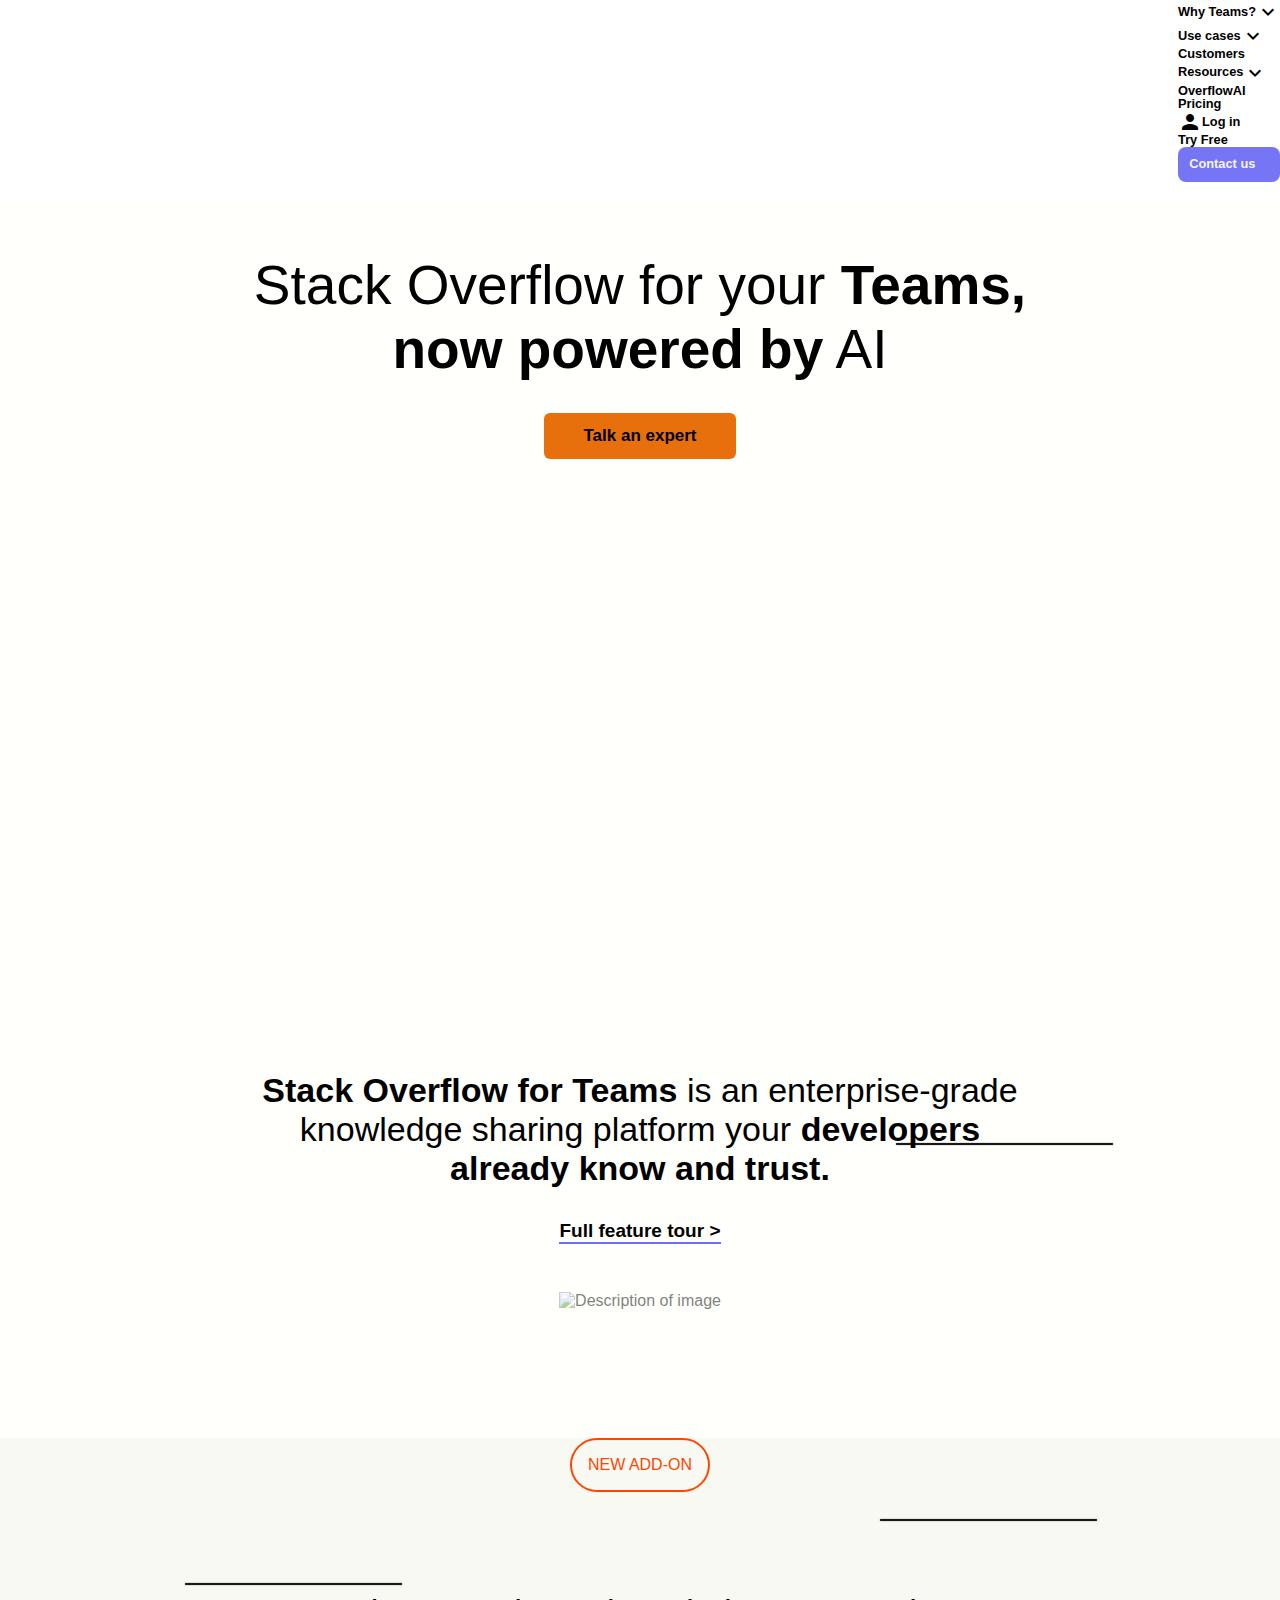
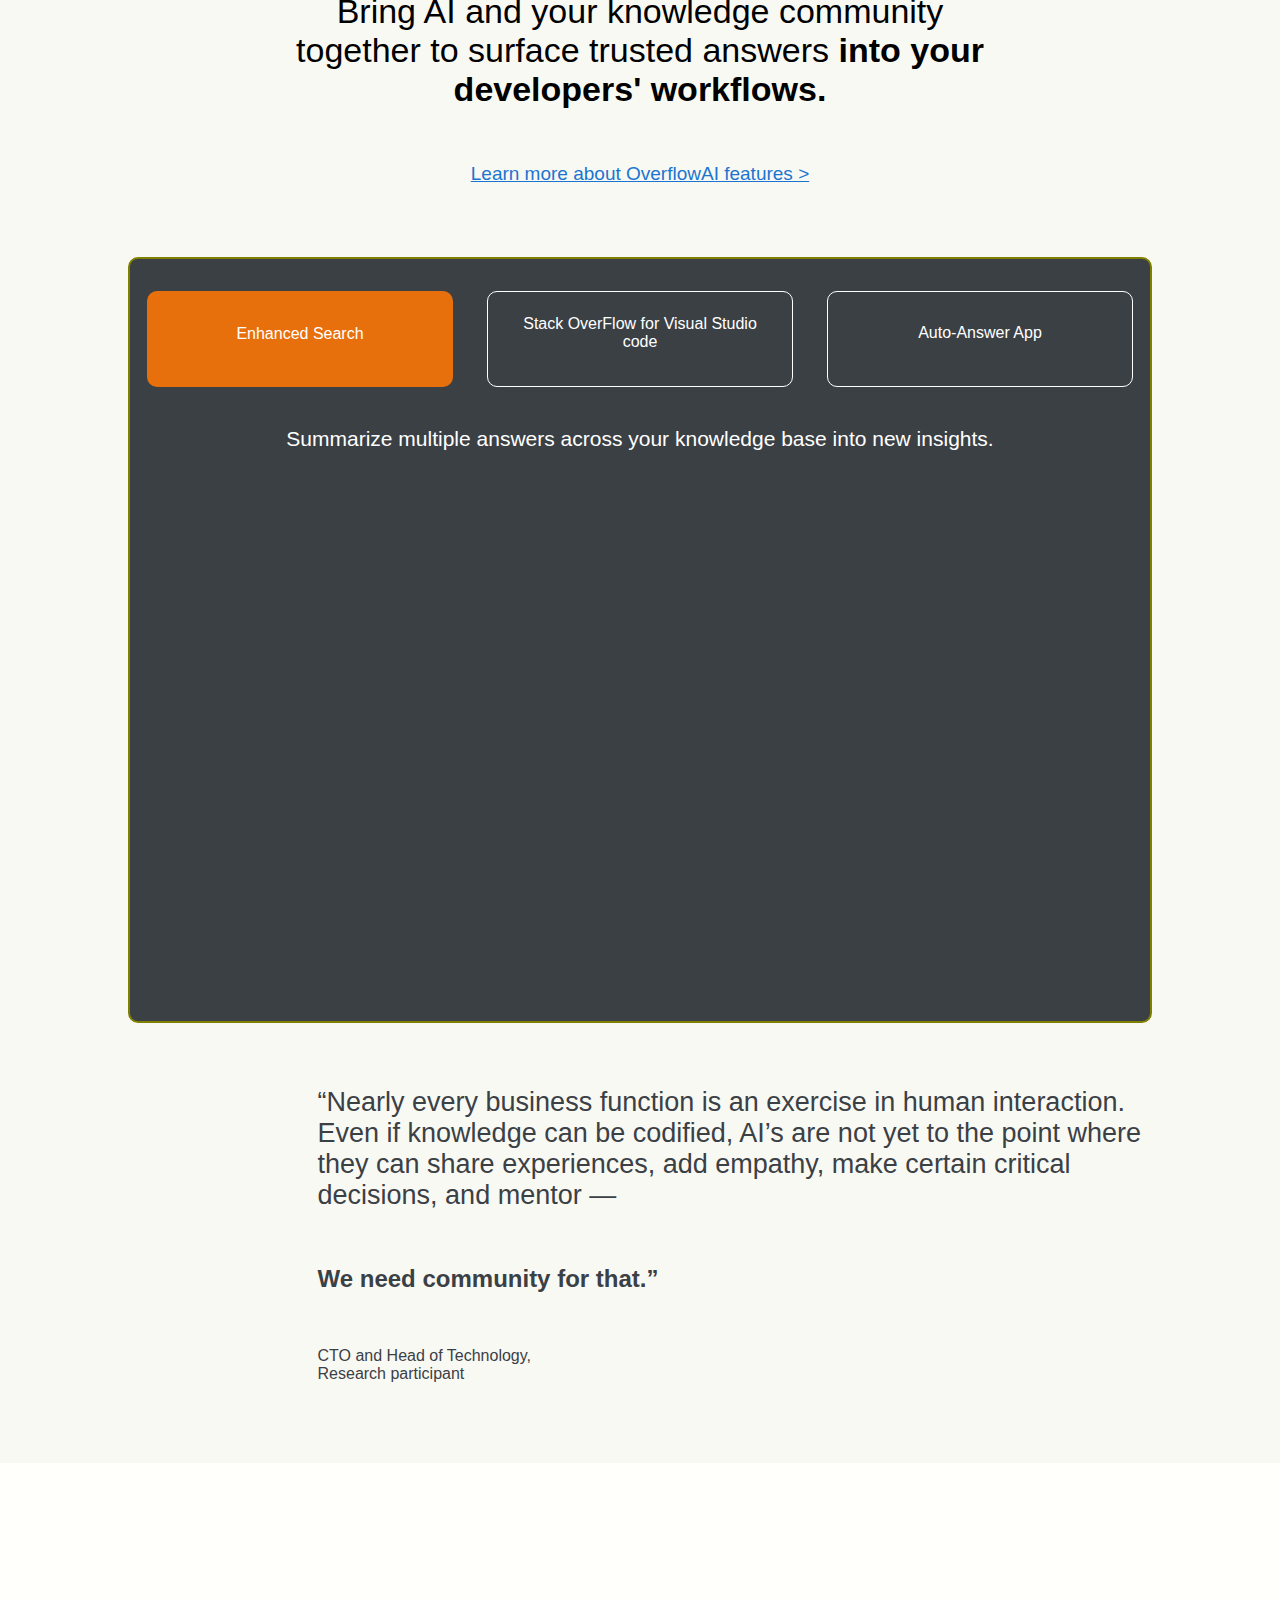
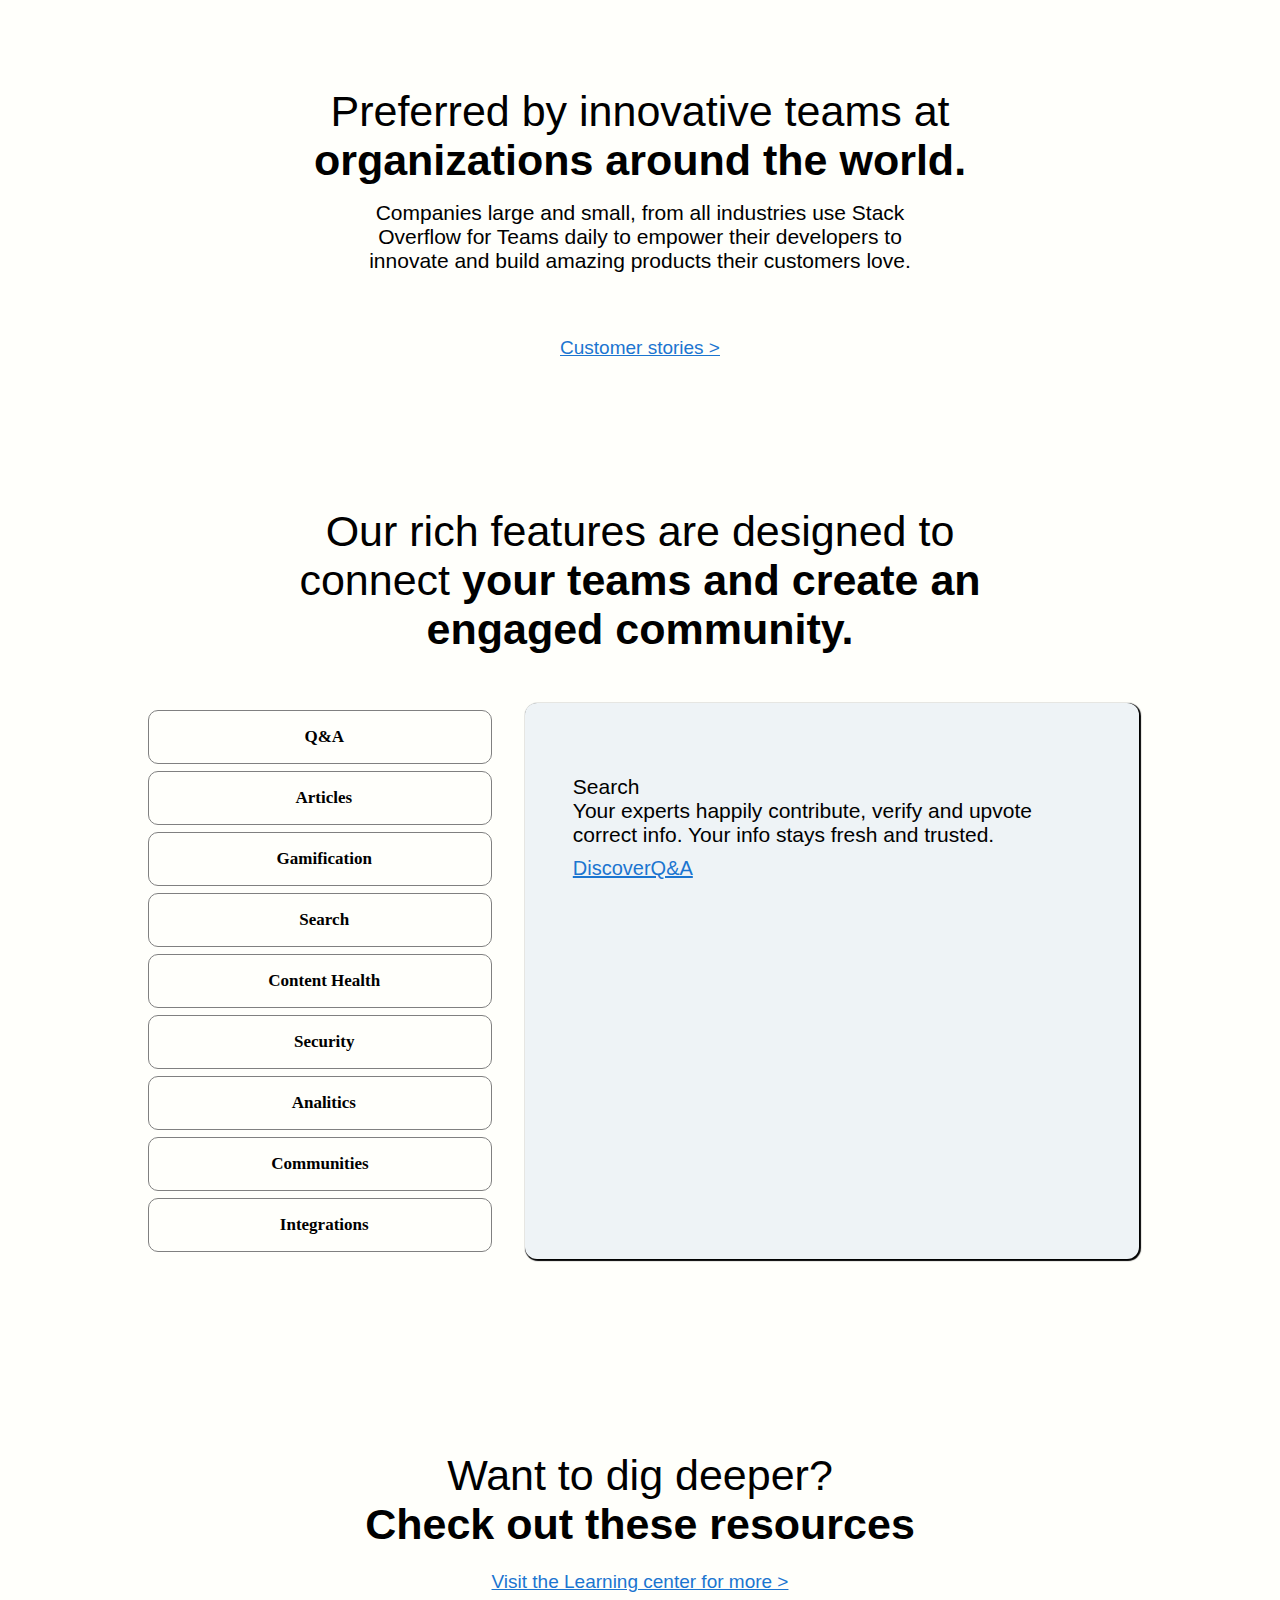
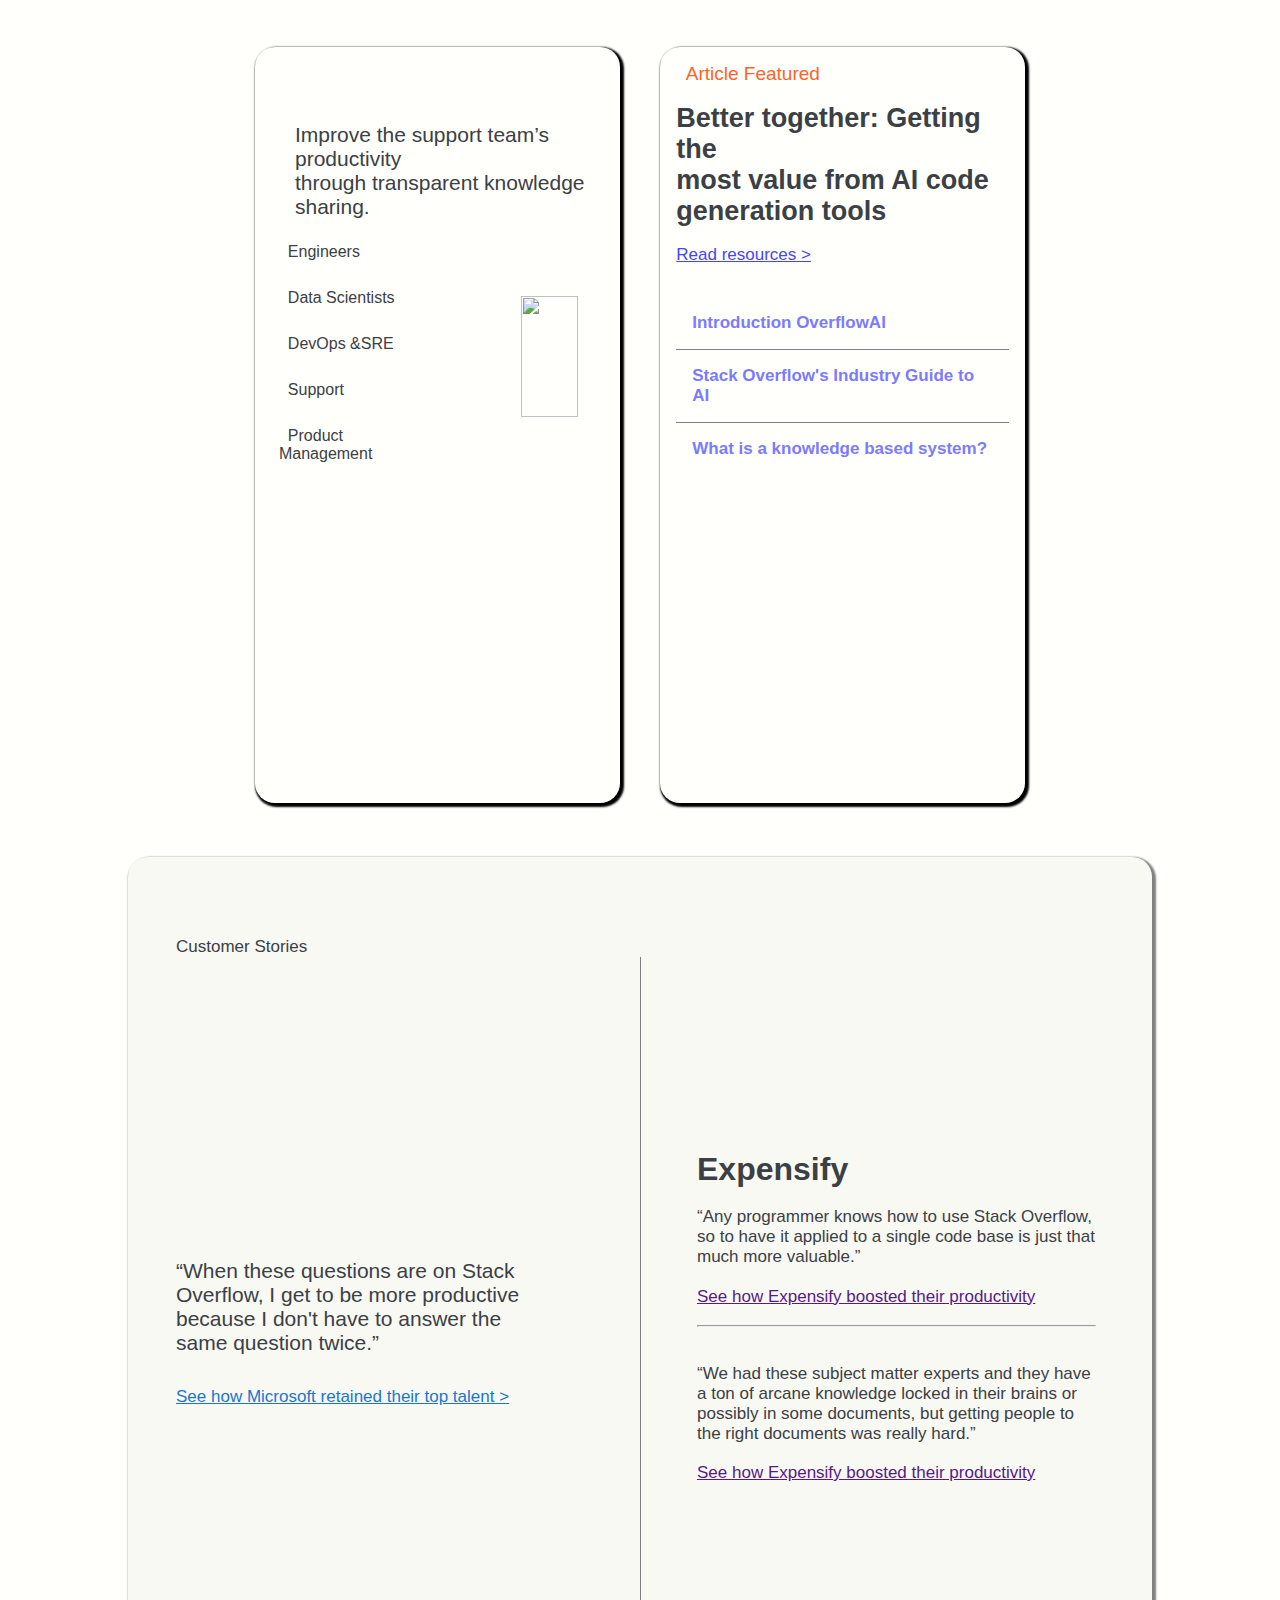
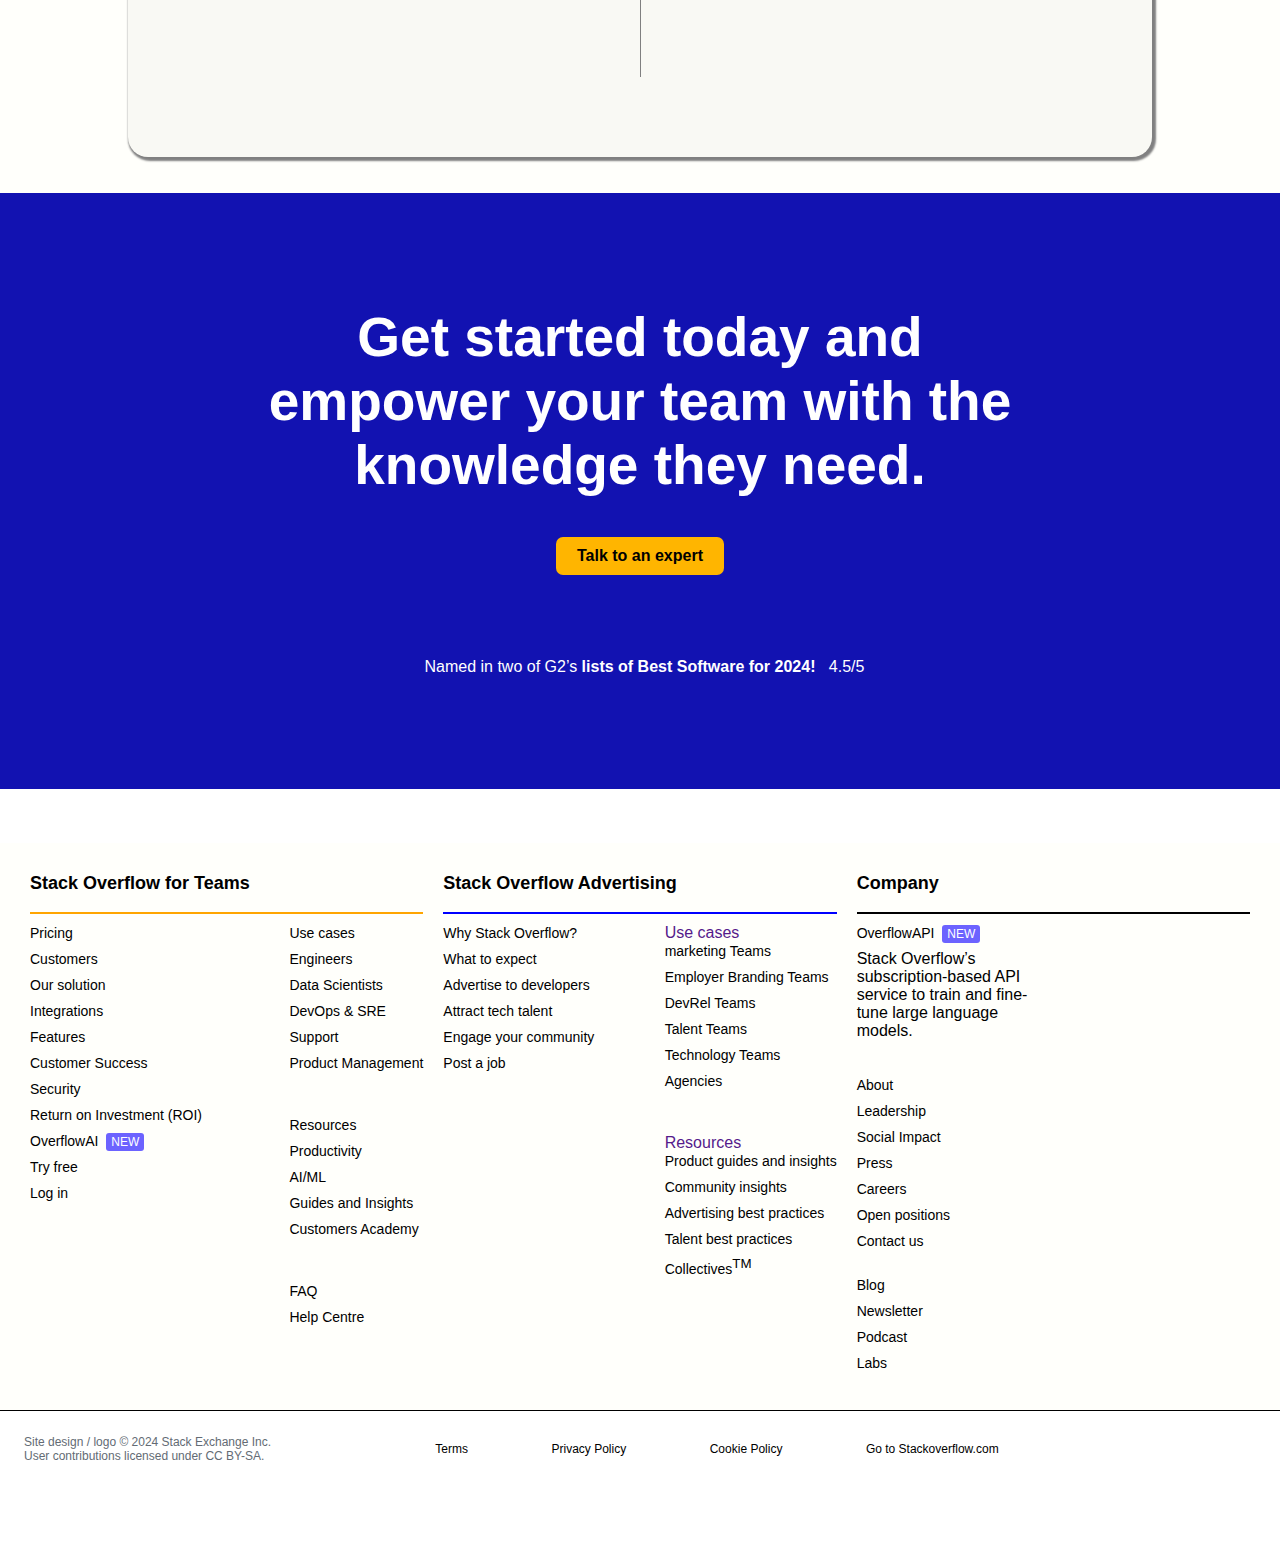
==== commit d8c9a985: "modify" ====
--- a/index.html
+++ b/index.html
@@ -4,7 +4,7 @@
 <head>
     <meta charset="UTF-8">
     <meta name="viewport" content="width=device-width, initial-scale=1.0">
-    <title>Document</title>
+    <title>stackoverflow</title>
     <link href="https://fonts.googleapis.com/icon?family=Material+Icons" rel="stylesheet" />
     <link rel="stylesheet" href="style.css">
     <link rel="stylesheet" href="header-footer-media.css">
@@ -42,9 +42,9 @@
       <div class="hamburger"></div>
       <ul class="menu list-none flex text-lg flex-wrap justify-center   transition duration-500">
         <!-- max-[600px]:hidden  -->
-        <li class="pr-7"><a href="">Why Teams? <span class="material-icons">expand_more</span></a></li>
+        <li class="pr-7"><a href="Kunal Chaudhary/Customer_Success.html">Why Teams? <span class="material-icons">expand_more</span></a></li>
         <li class="pr-7"><a href="src/Engineering.html">Use cases <span class="material-icons">expand_more</span></a></li>
-        <li class="pr-7"><a href="">Customers</a></li>
+        <li class="pr-7"><a href="Kunal Chaudhary/Customer.html">Customers</a></li>
         <li class="pr-7"><a href="">Resources<span class="material-icons">expand_more</span></a></li>
         <li class="pr-7"><a href="src/overflow-ai.html">OverflowAI</a></li>
         <li class="pr-7"><a href="pricing.html">Pricing</a></li>
@@ -232,7 +232,7 @@
                     <div class="w-card2-up">
                         <span id="Article"><i class="fa-solid fa-star"></i>&nbsp; Article <i class="fa-solid fa-greater-than"></i> Featured</span><br><br>
                         <a href="" id="better">Better together: Getting the <br> most value from AI code <br>generation tools</a><br><br>
-                        <a href="" id="read">Read resources ></a><br><br>
+                        <a href="" id="read">Read resources ></a>
                         <div class="w-b">
                             <a href="">Introduction OverflowAI</a>
                             <a href="" id="w-into">Stack Overflow's Industry Guide to AI</a>
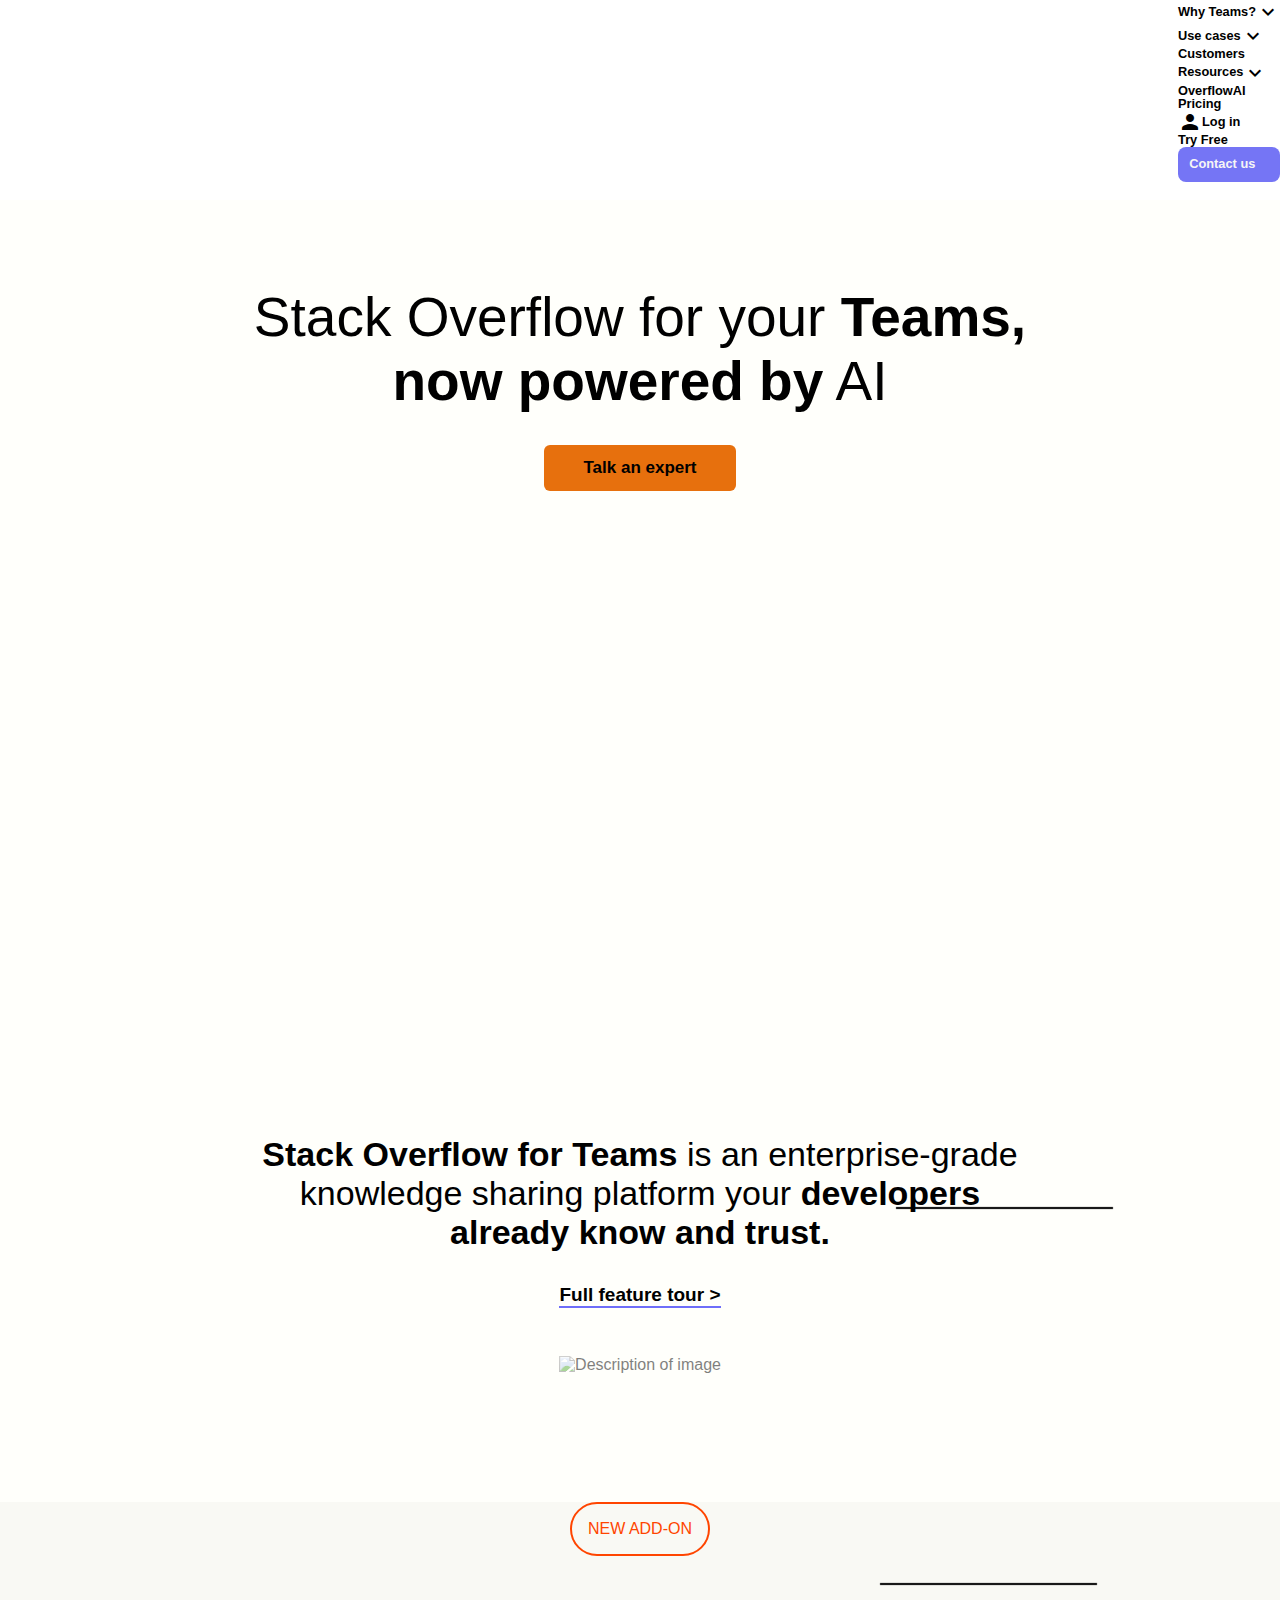
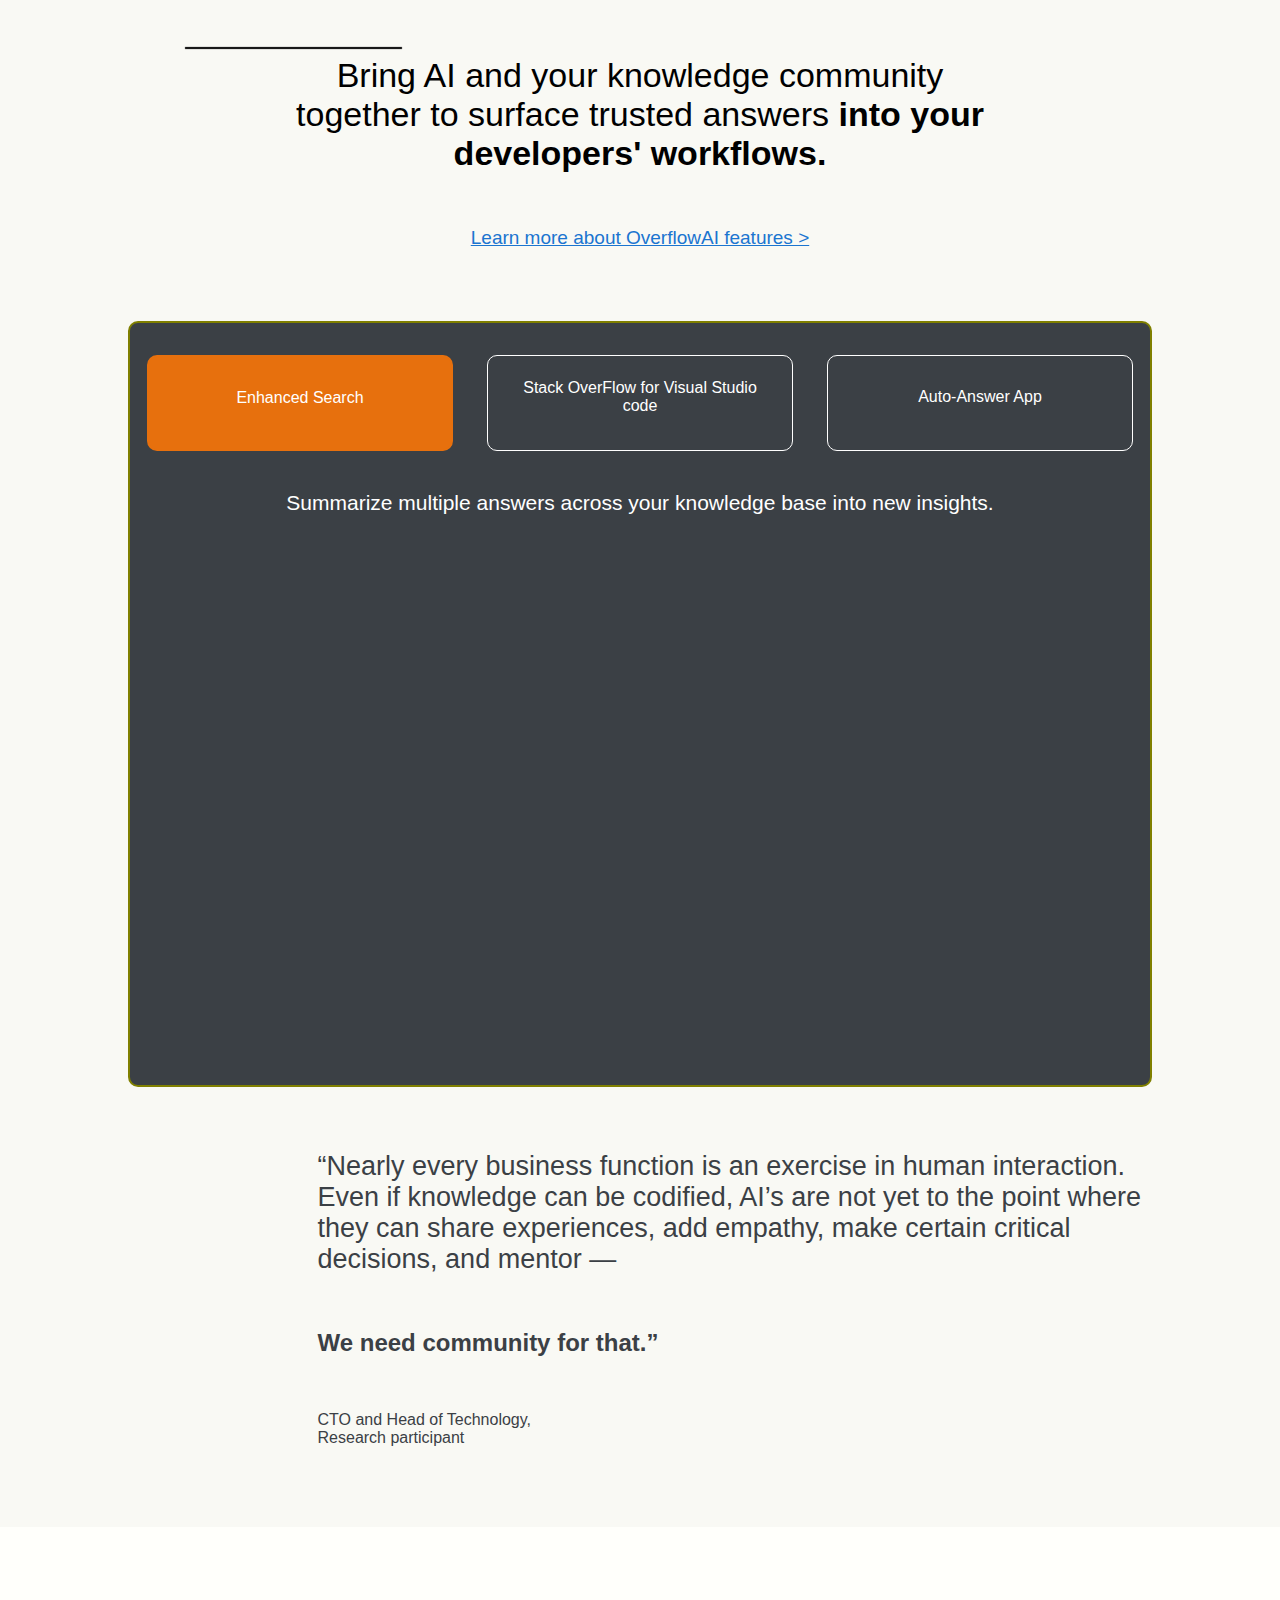
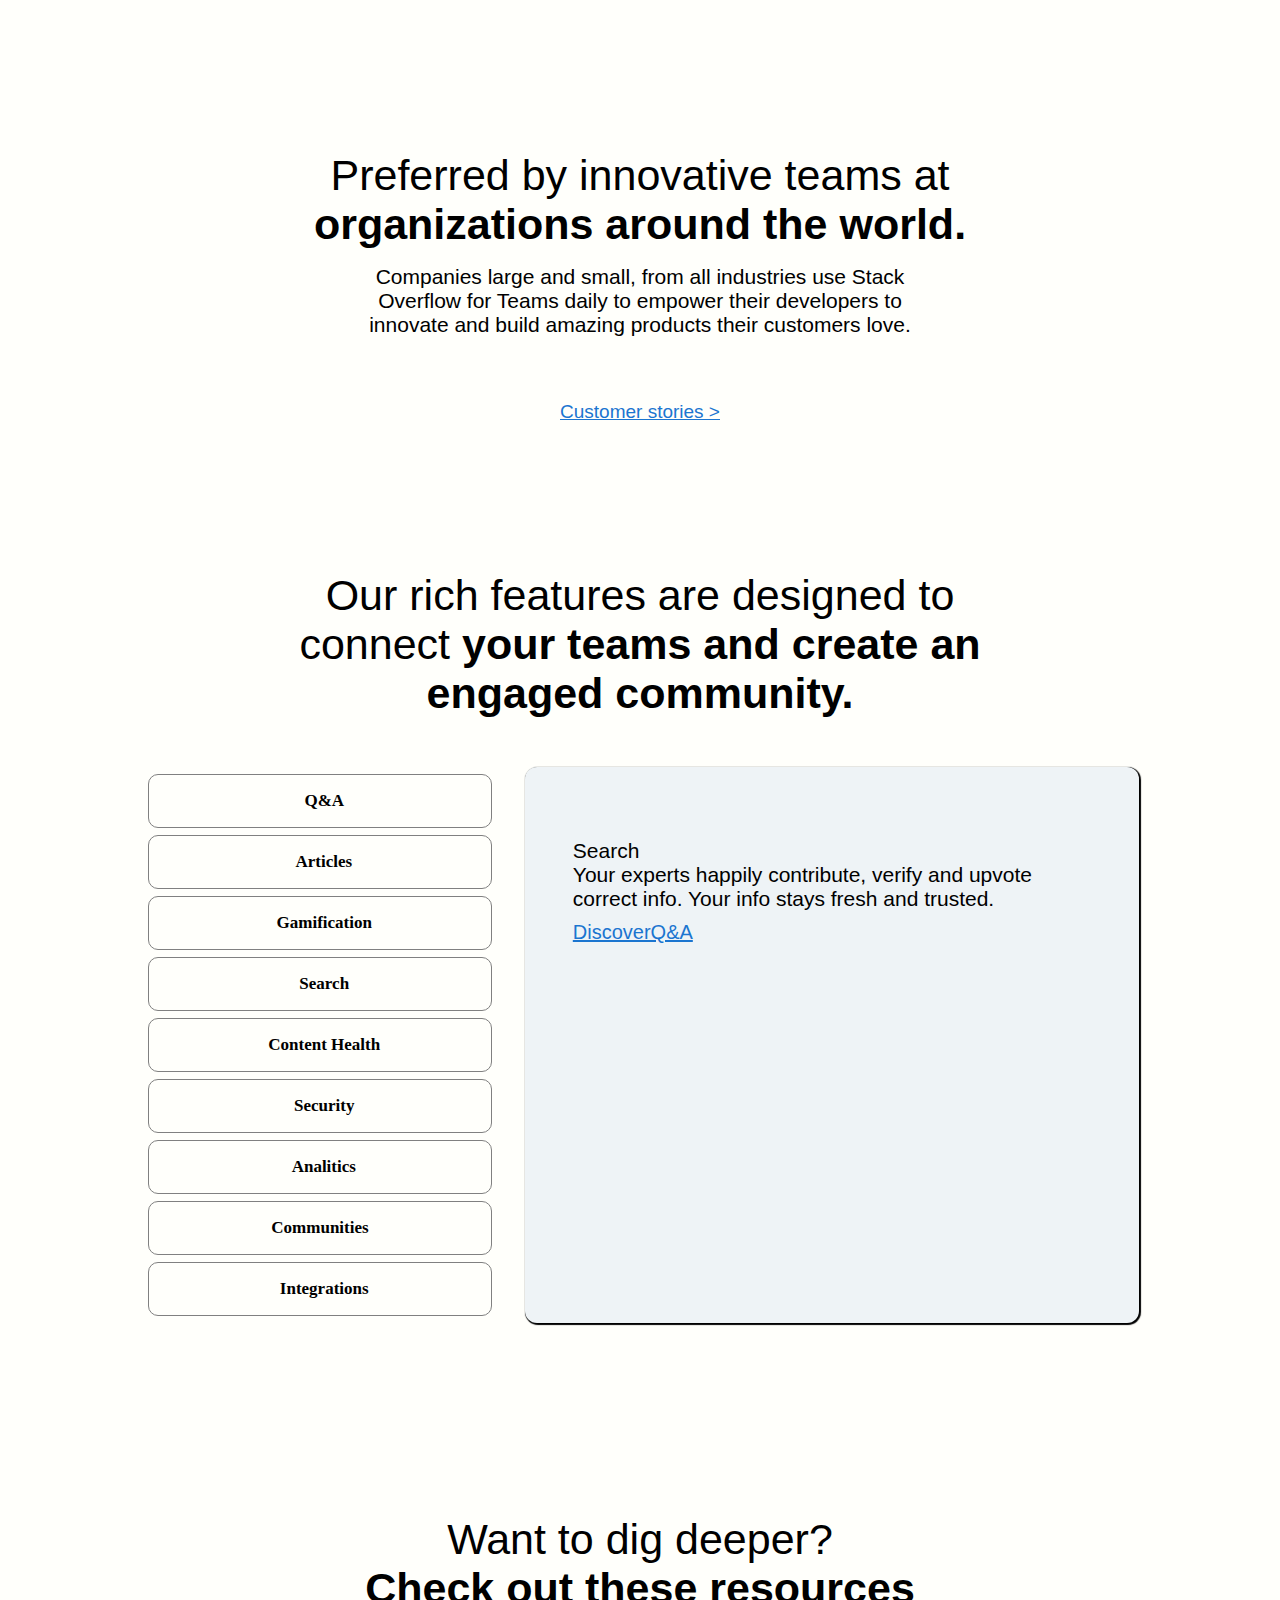
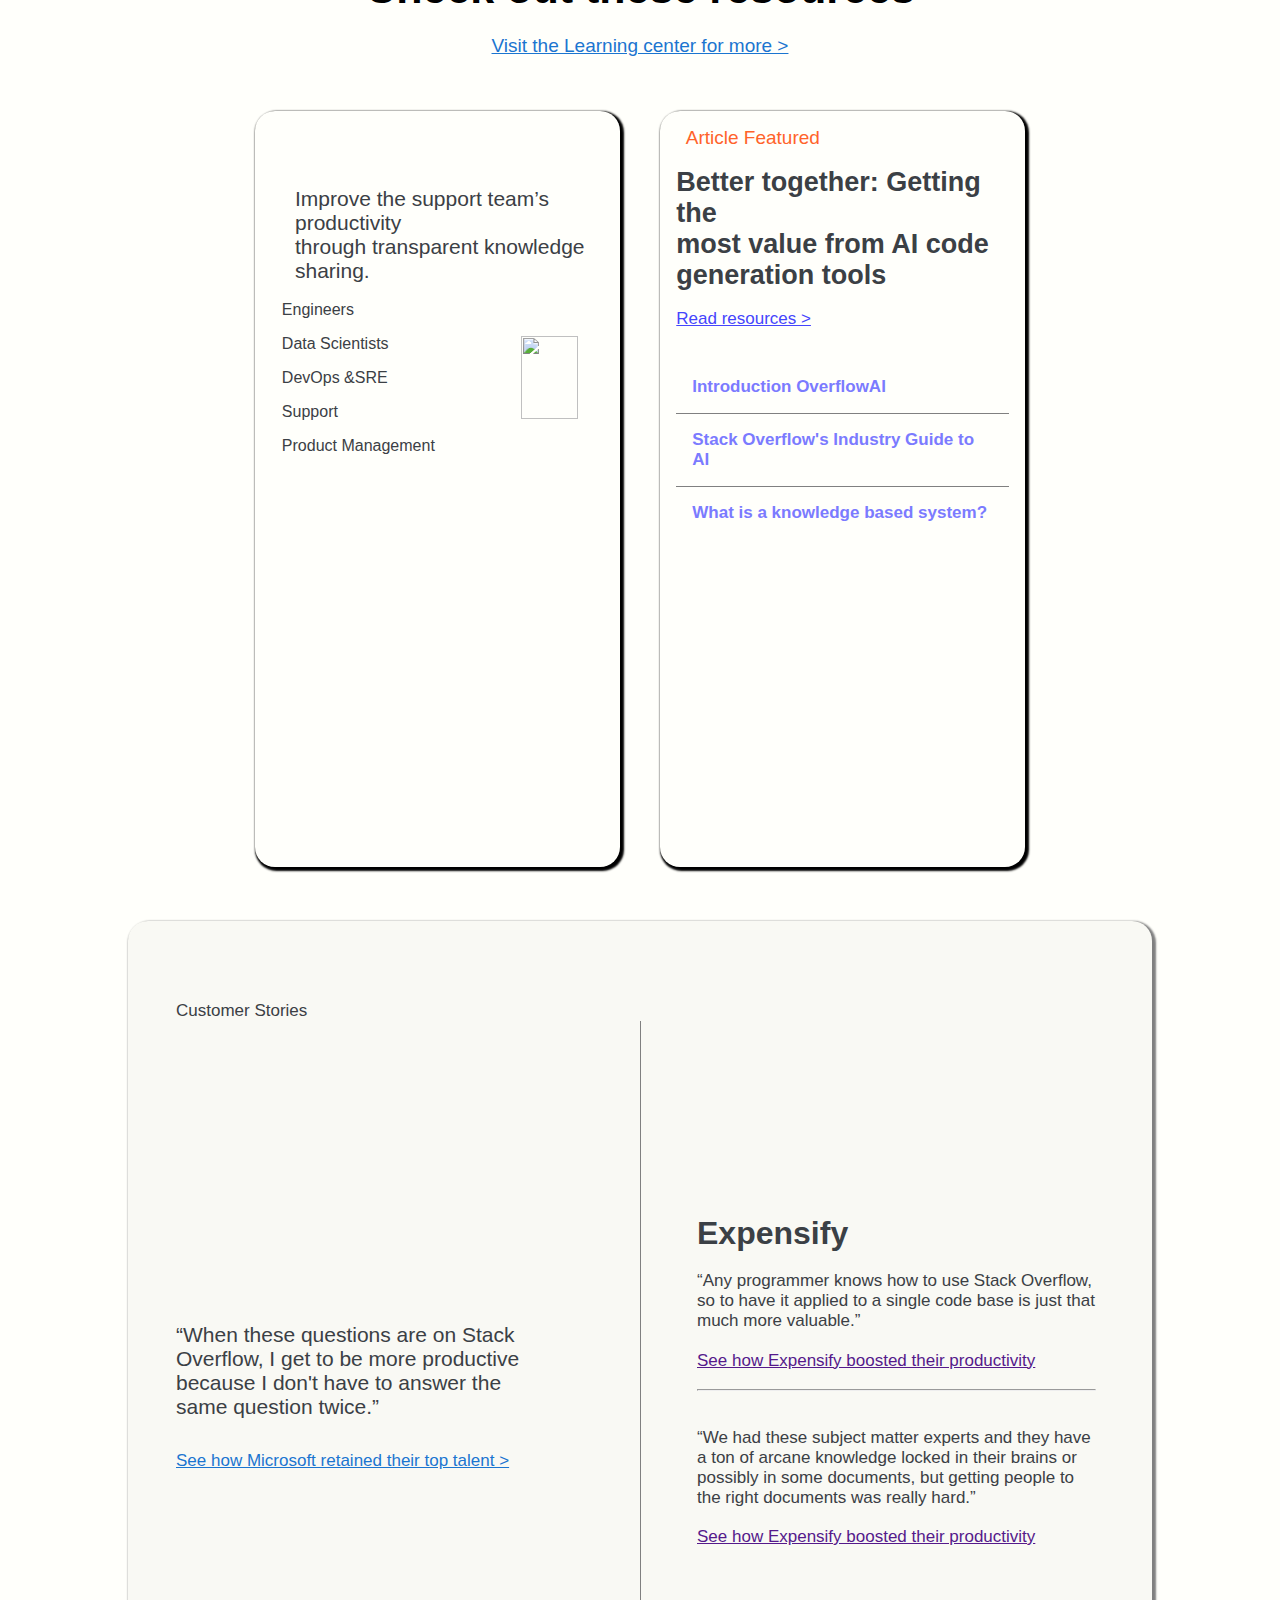
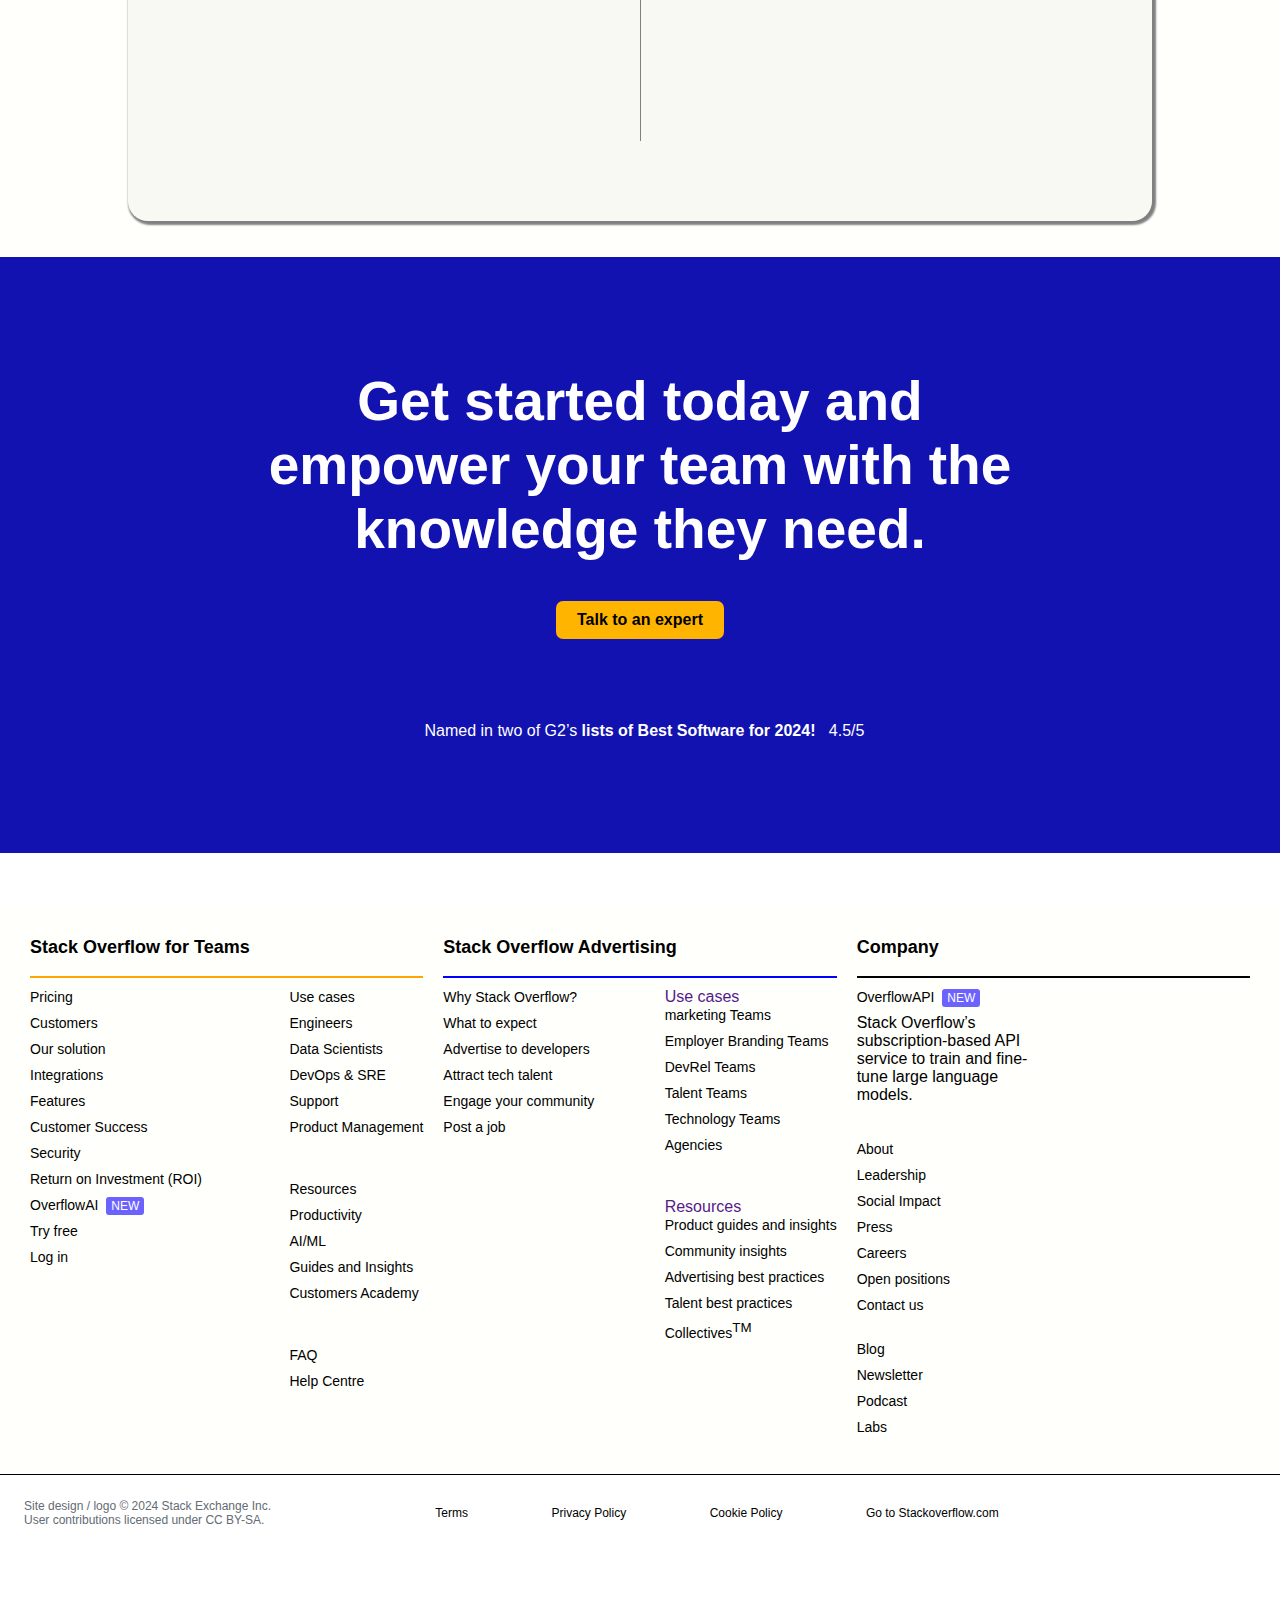
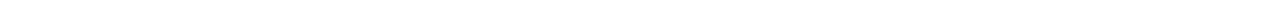
==== commit 5ef40481: "modify" ====
--- a/index.html
+++ b/index.html
@@ -289,113 +289,6 @@
 
     <!-- footer -->
     <br><br>
-    <!-- <div class="footer">
-        <div class="main-footer">
-            <div class="l-footer">
-                <div class="l-f-img">
-                    <img src="https://cdn.cookielaw.org/logos/481fe84d-93cd-45d7-9ee5-d340809f8e77/8f3efd92-e54f-4c99-a125-ae0c75e79ddd/5f962ad8-0e6b-448b-a8fc-773412c206d3/so-logo.png"
-                        alt="" id="image">
-                </div>
-                <div class="stack-team">
-                    <div class="l-f-main">
-                        <div class="left-stack"><br><br>
-                            <span class="heading-span"><a href="">Stack OverFlow for Teams</a></span><br><br><br>
-                            <ul>
-                                <li><a href="">Pricing</a></li>
-                                <li><a href="">Customers</a></li>
-                                <li><a href="">Our solution</a></li>
-                                <li><a href="">Integration</a></li>
-                                <li><a href="">Features</a></li>
-                                <li><a href="">Customers Success</a></li>
-                                <li><a href="">Security</a></li>
-                                <li><a href="">Return on Investment(RO)</a></li><br><br>
-                            </ul>
-                            <div class="mid-left-footer">
-                                <span class="Overflow">OverFlow <span class="new">NEW</span></span><br>
-                                <span class="now">Now available on Enterprise</span><br><br><br>
-                            </div>
-                            <div class="try-footer">
-                                <span><a href="">Try free</a></span><br><br>
-                                <span><a href="">Log in</a></span>
-                            </div>
-                        </div>
-                        <div class="right-stack"> <br><br><br><br><br>
-                            <ul>
-                                <li><a href="">Use cases</a></li>
-                                <li><a href="">Engineers</a></li>
-                                <li><a href="">Data Scientists</a></li>
-                                <li><a href="">DevOps & SRE</a></li>
-                                <li><a href="">Support</a></li>
-                                <li><a href="">Product Management</a></li><br><br>
-                                <li><a href="">Resources</a></li>
-                                <li><a href="">Productivity</a></li>
-                                <li><a href="">AI/ML</a></li>
-                                <li><a href="">Guides and Insights</a></li>
-                                <li><a href="">Customers Academy</a></li><br><br>
-                                <li><a href="">FAQ</a></li>
-                                <li><a href="">Help Centre</a></li>
-                            </ul>
-                        </div>
-                    </div>
-                </div>
-            </div>
-            <div class="mid-f">
-                <div class="mid-f-main">
-                    <div class="ad-left"><br><br>
-                        <span class=".heading-span add"><a href="">Stack Overflow Adervertising</a></span><br><br><br>
-                        <ul>
-                            <li><a href="">Why Stack Overflow</a></li>
-                            <li><a href="">What to expect</a></li>
-                            <li><a href="">Advertise to developers</a></li>
-                            <li><a href="">Attract tech talent</a></li>
-                            <li><a href="">Engage your community</a></li><br><br><br>
-                            <li id="post"><a href="">Post a job</a></li>
-                            <span class="powered"><a href="">Powered by Indeed</a></span>
-                        </ul>
-                    </div>
-                    <div class="ad-right"><br><br><br><br><br><br>
-                        <span><a href="">Use cases</a></span><br>
-                        <li><a href="">marketing Teams</a></li>
-                        <li><a href="">Employer Branding Teams</a></li>
-                        <li><a href="">DevRel Teams</a></li>
-                        <li><a href="">Talent Teams</a></li>
-                        <li><a href="">Technology Teams</a></li>
-                        <li><a href="">Agencies</a></li><br><br>
-                        <span><a href=""><a href="">Resources</a></a></span>
-                        <li><a href="">Product guides and insights</a></li>
-                        <li><a href="">Community insights</a></li>
-                        <li><a href="">Advertising best practices</a></li>
-                        <li><a href="">Talent best practices</a></li>
-                        <li><a href="">Collectives</a><sup>TM</sup></li>
-                    </div>
-                </div>
-            </div>
-            <div class="r-footer">
-                <ul class="mode">
-                    <li class="green"><a href="">Lights</a></li>
-                    <li><a href="">Dark</a></li>
-                    <li class="auto"><a href="">Auto</a></li>
-                </ul><br><br>
-                <span class="heading-span"><a href="">Company</a></span><br><br><br>
-                <span class="Overflow"><a href="">OverflowAPI</a><span class="new">NEW</span></span><br><br>
-                <span class="now">Stack Overflow's <br> subscription-based API <br>service to train and fine- <br> tune
-                    large models.</span><br><br><br>
-                <span>About</span><br>
-                <ul>
-                    <li><a href="">Leadership</a></li>
-                    <li><a href="">Social Impact</a></li>
-                    <li><a href="">Press</a></li>
-                    <li><a href="">Careers</a></li>
-                    <li><a href="">Open positions</a></li>
-                    <li><a href="">Contact us</a></li><br><br>
-                    <li><a href="">Blog</a></li>
-                    <li><a href="">Newsletter</a></li>
-                    <li><a href="">Podcast</a></li>
-                    <li><a href="">Labs</a></li>
-                </ul>
-            </div>
-        </div>
-    </div> -->
    
     <div class="logo-main">
       <div class="l-main">
--- a/style.css
+++ b/style.css
@@ -126,7 +126,7 @@
 
 .container {
     /* border: 2px solid red; */
-    width: 100%;
+    /* width: 100%; */
     /* height: 1000vh; */
     display: flex;
     justify-content: center;
@@ -137,6 +137,9 @@
 
 .container-first-page-main {
     width: 80%;
+    padding: 2rem;
+    margin-left: auto;
+    margin-right: auto;
     /* border: 2px solid blue; */
     display: flex;
     flex-direction: column;
@@ -205,7 +208,7 @@
     margin-top: 3.5rem;
     position: relative;
     margin-bottom: 8rem;
-
+    
     p {
         font-size: 34px;
     }
@@ -605,7 +608,7 @@
         margin-top: 1rem;
         width: 80%;
         /* border: 1px solid grey; */
-        padding: 6px;
+        padding: 0px;
         border-radius: 5px;
     }
 
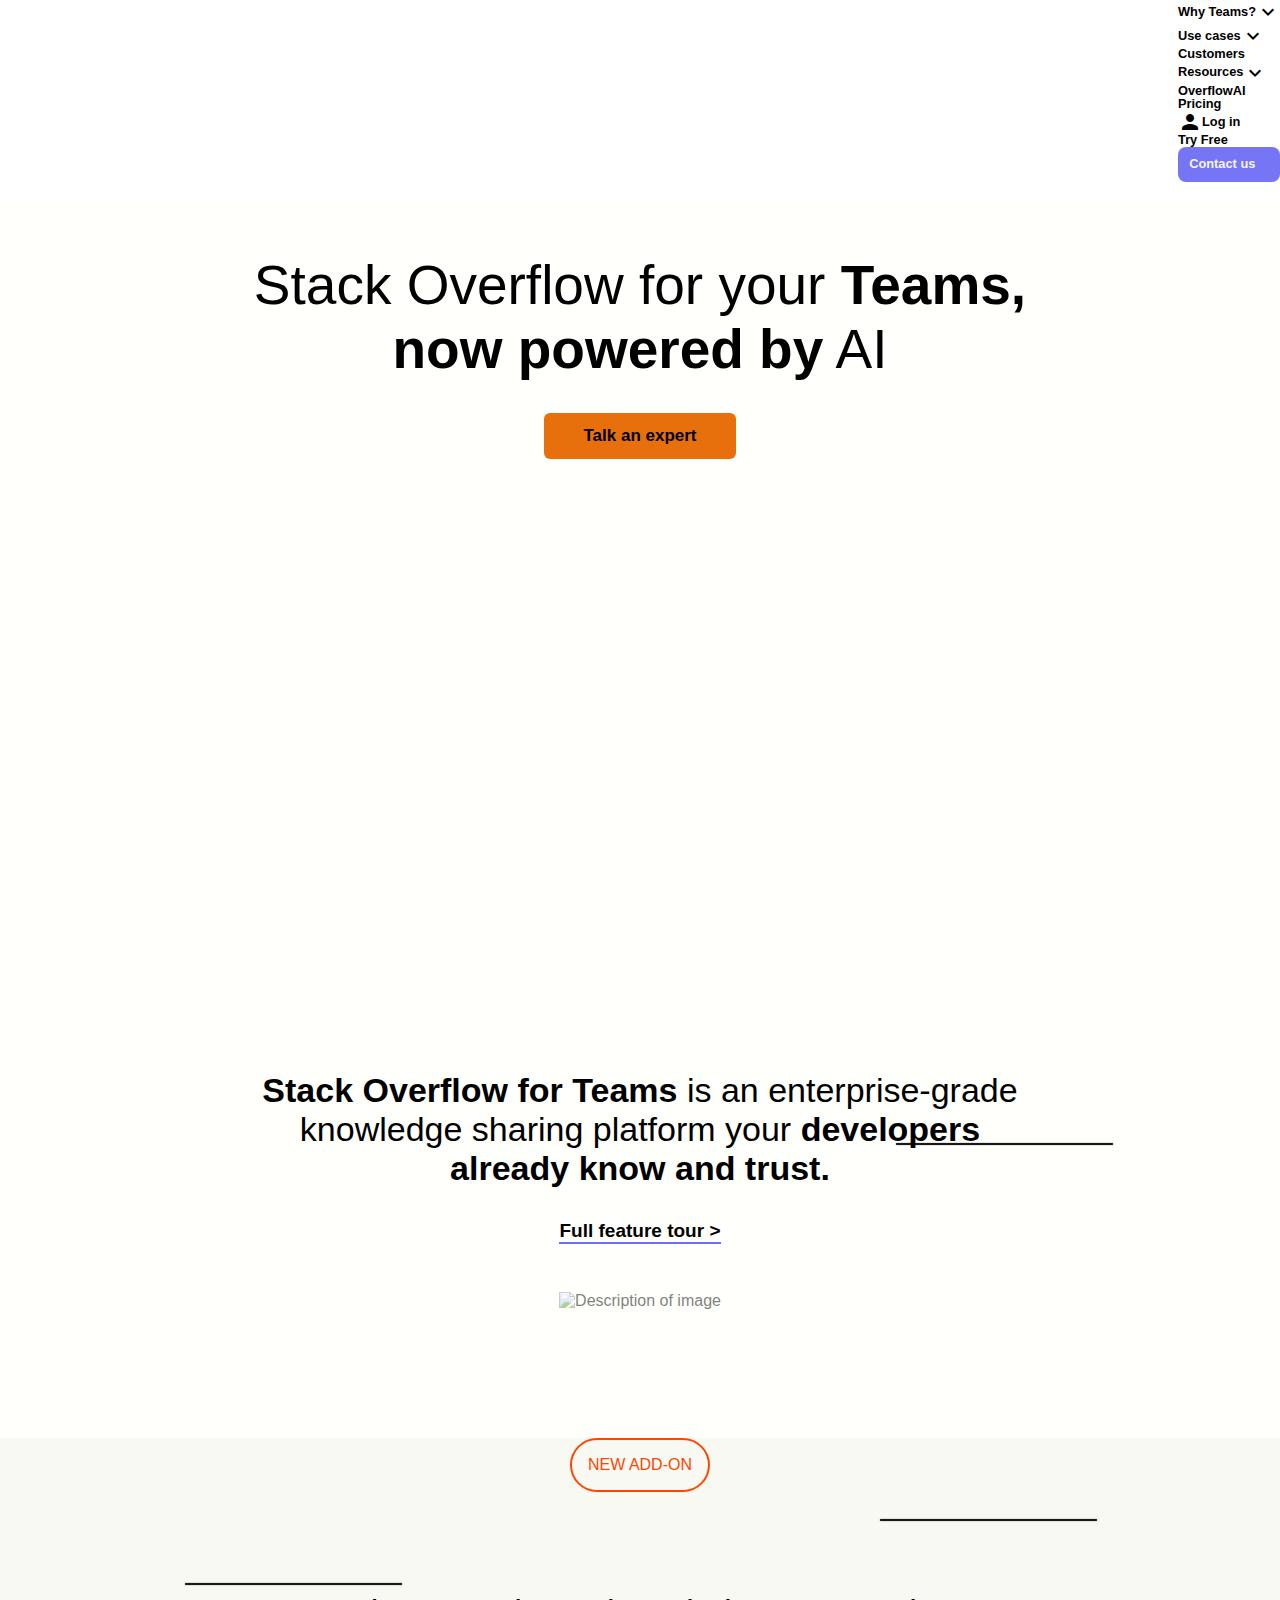
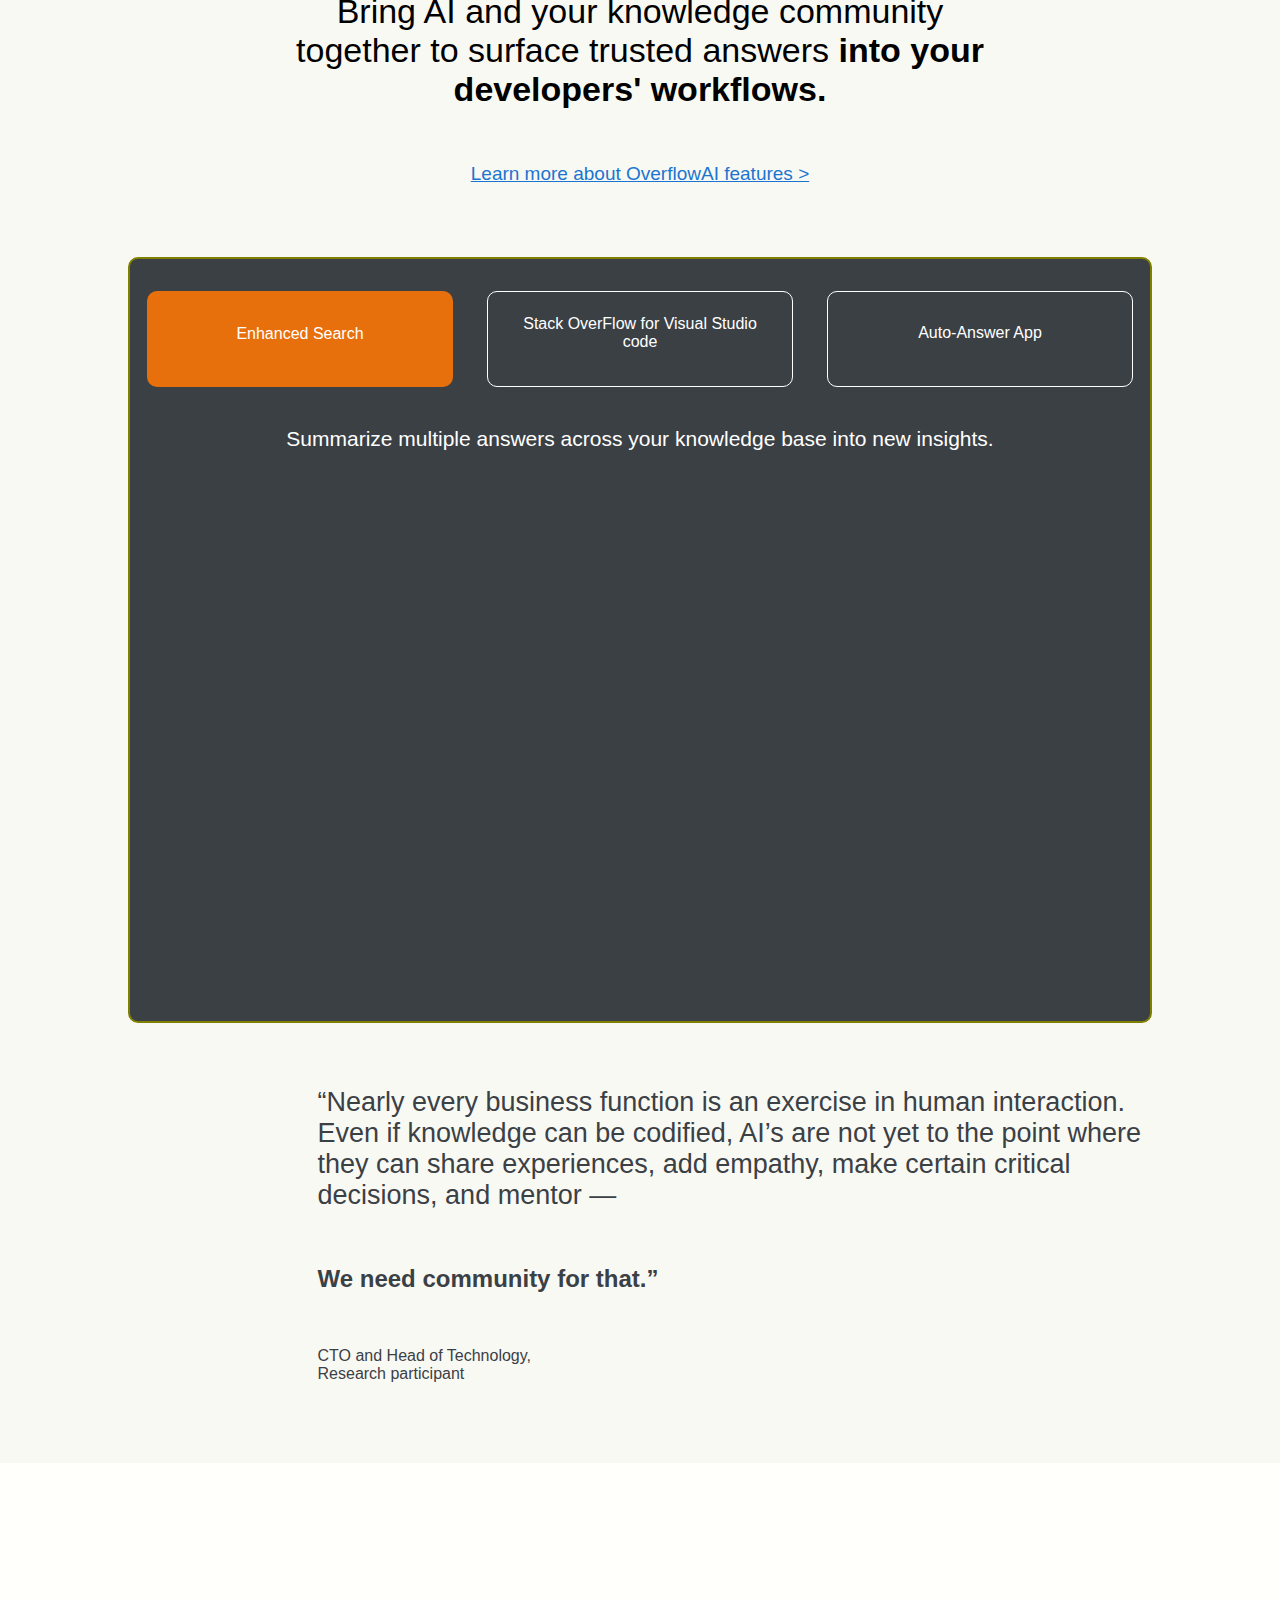
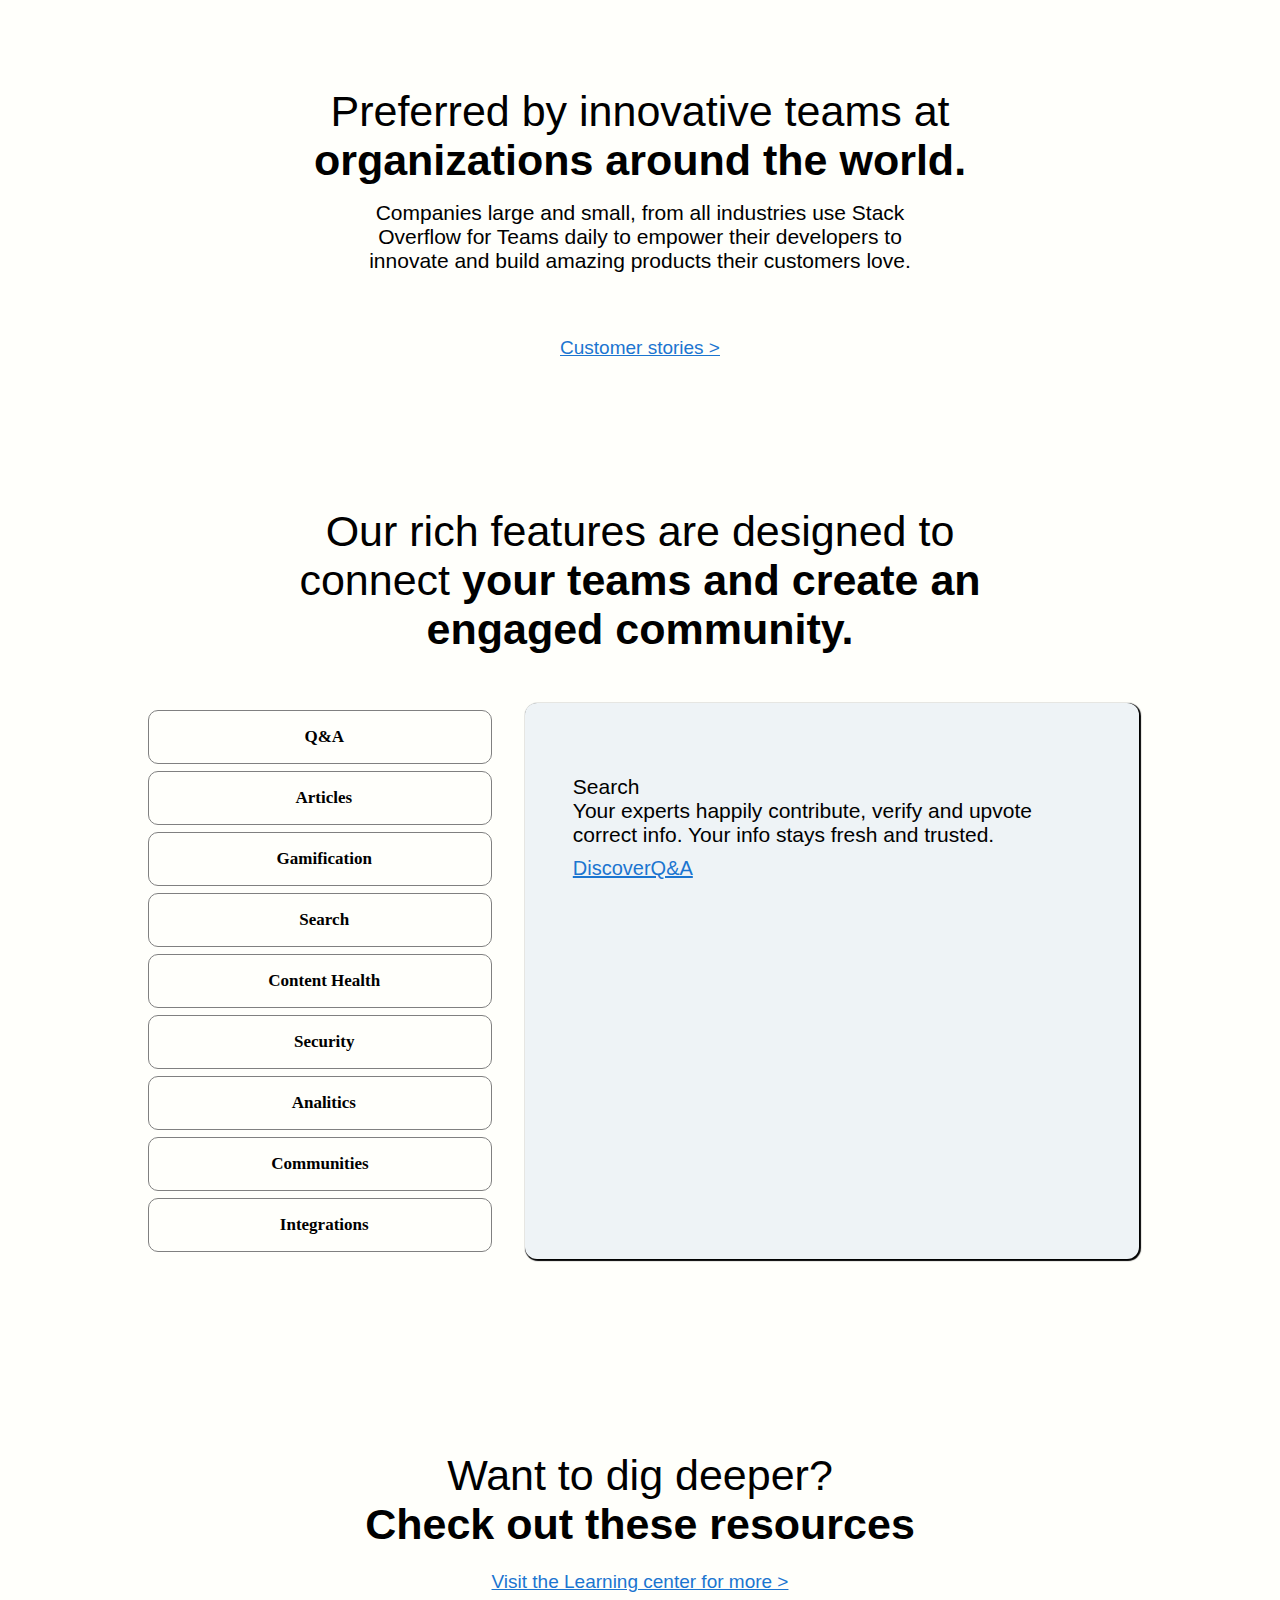
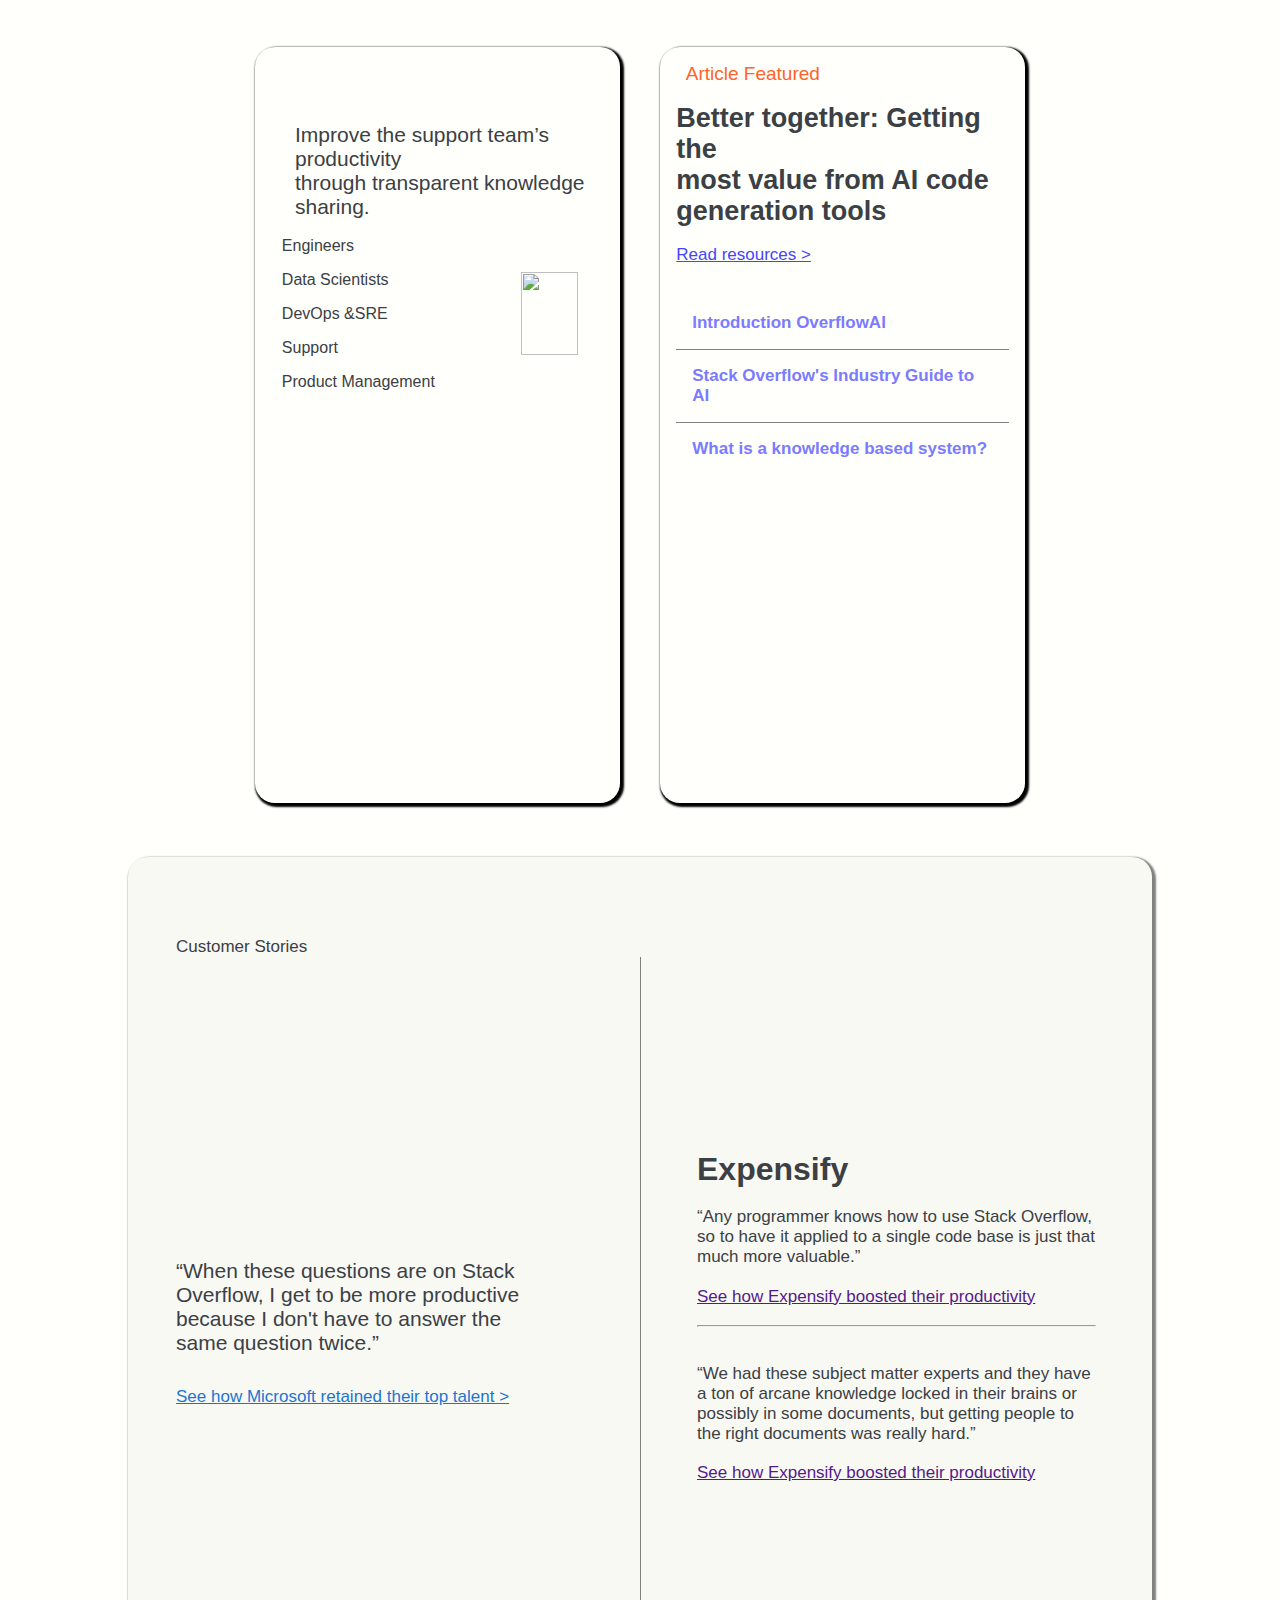
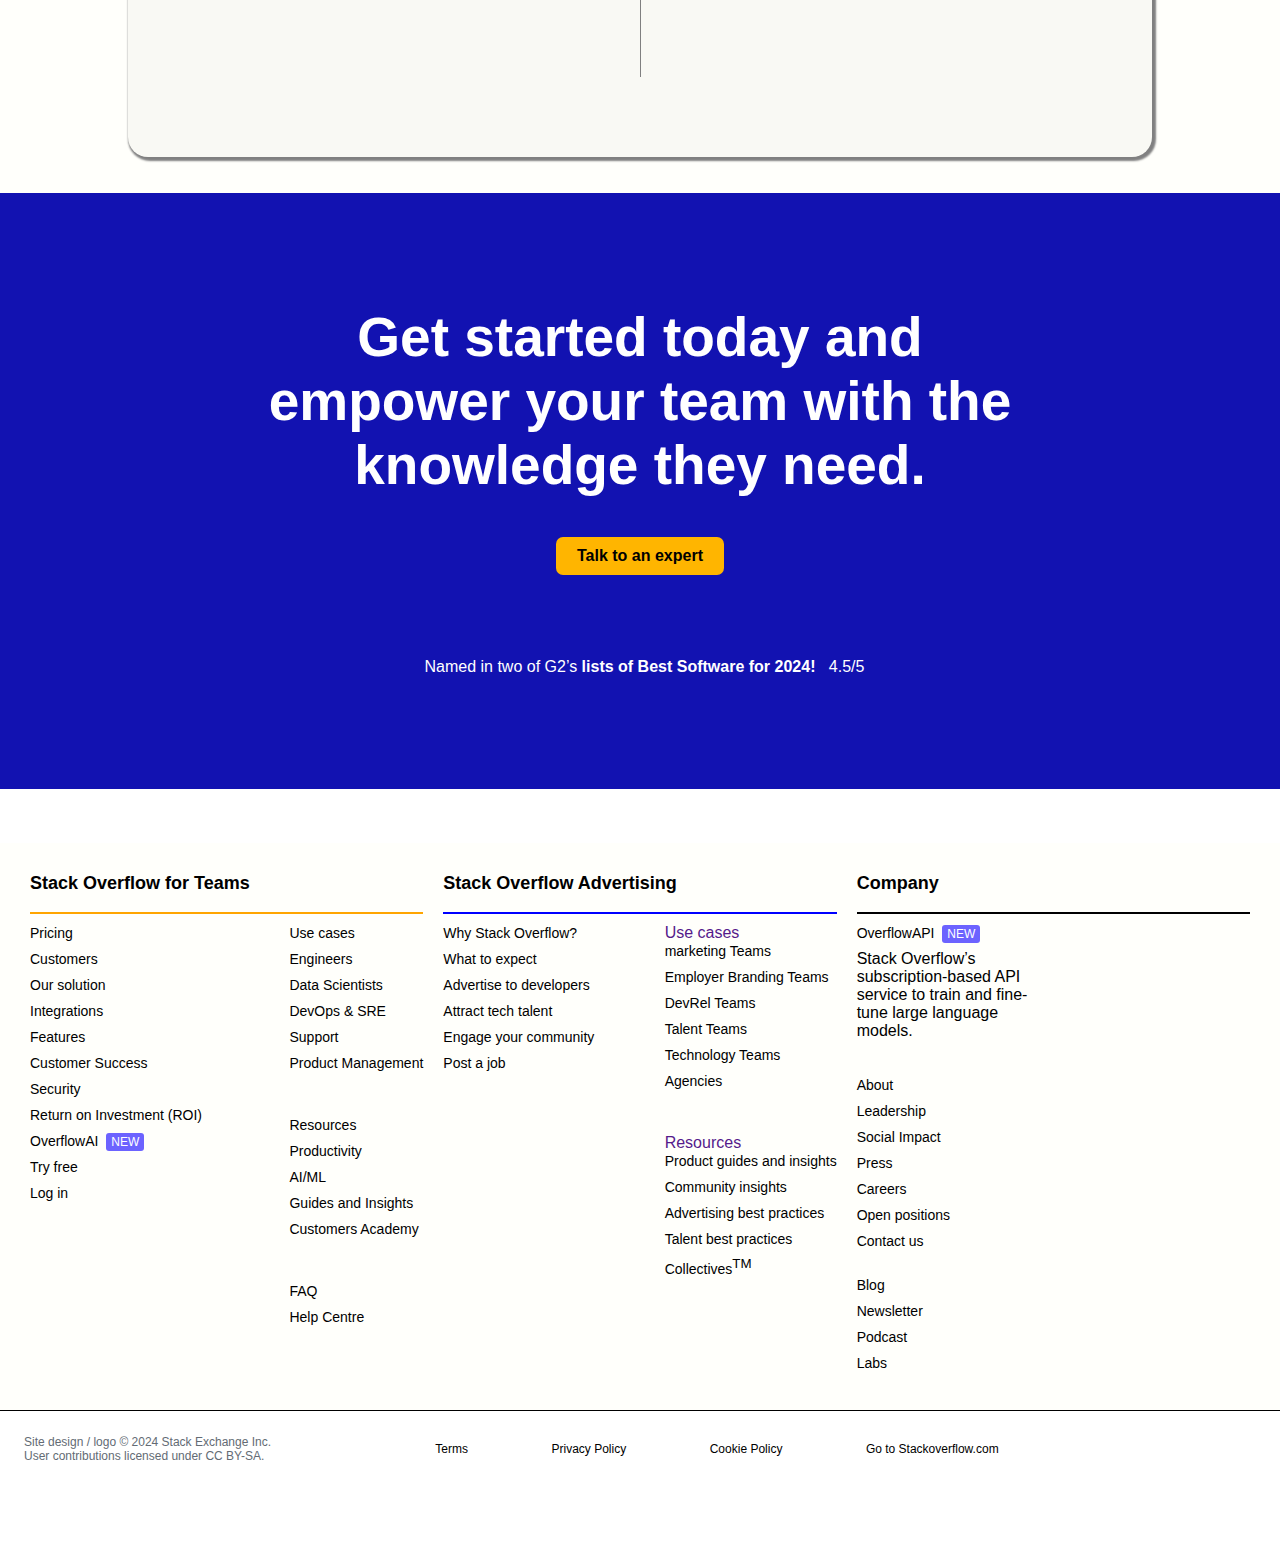
==== commit e4fbec49: "Added m-container" ====
--- a/index.html
+++ b/index.html
@@ -57,6 +57,7 @@
   <!-- Nav-End -->
    <br>
 
+   <div class="m-container">
     <div class="container">
         <!-- Stack Overflow for your team, now powered by . -->
         <div class="container-first-page-main">
@@ -283,6 +284,7 @@
                 4.5/5</span>
         </div>
 
+   </div>
 
 
     </div>
--- a/style.css
+++ b/style.css
@@ -124,9 +124,16 @@
 
 /* Stack Overflow for your team, now powered by Area */
 
+.m-container{
+    /* border: 2px solid blue; */
+    display: flex;
+    /* flex-direction: column; */
+    justify-content: center;
+}
+
 .container {
     /* border: 2px solid red; */
-    /* width: 100%; */
+    width: 100%;
     /* height: 1000vh; */
     display: flex;
     justify-content: center;
@@ -137,9 +144,6 @@
 
 .container-first-page-main {
     width: 80%;
-    padding: 2rem;
-    margin-left: auto;
-    margin-right: auto;
     /* border: 2px solid blue; */
     display: flex;
     flex-direction: column;
@@ -208,7 +212,7 @@
     margin-top: 3.5rem;
     position: relative;
     margin-bottom: 8rem;
-    
+
     p {
         font-size: 34px;
     }
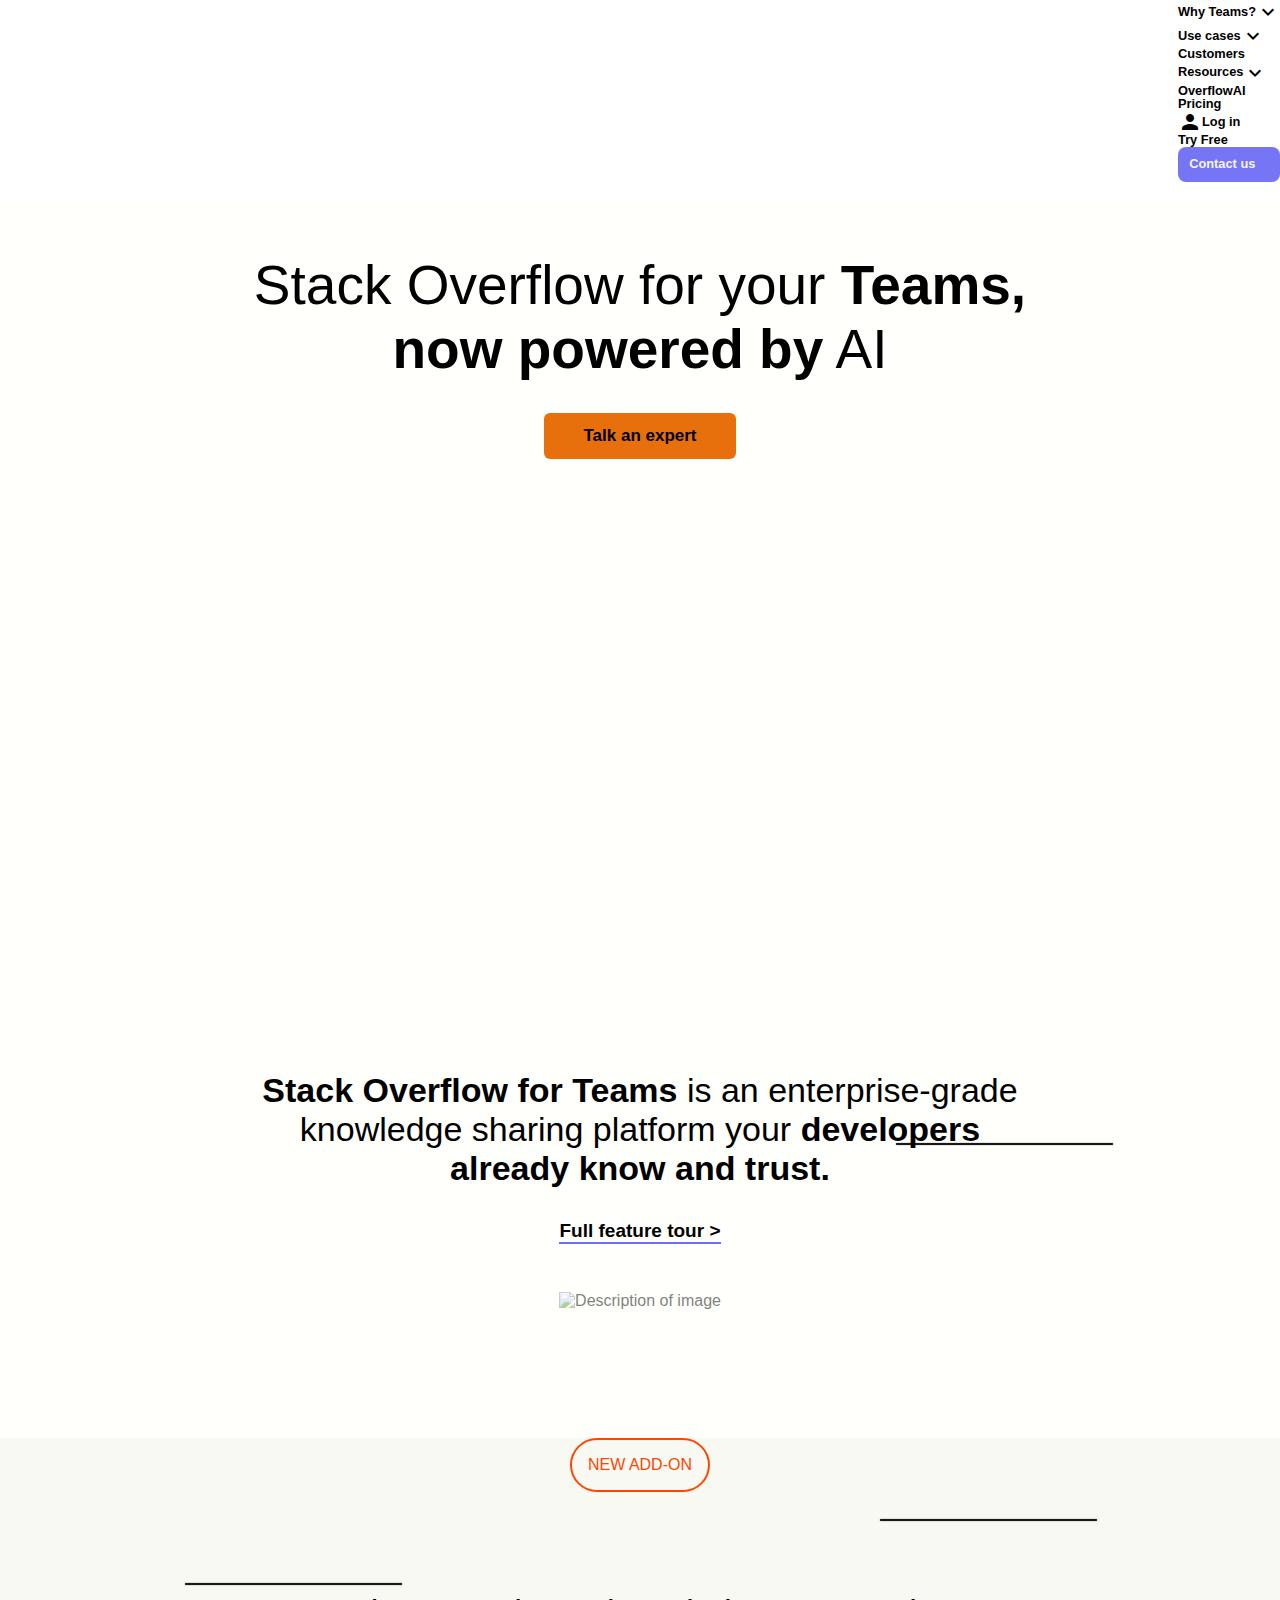
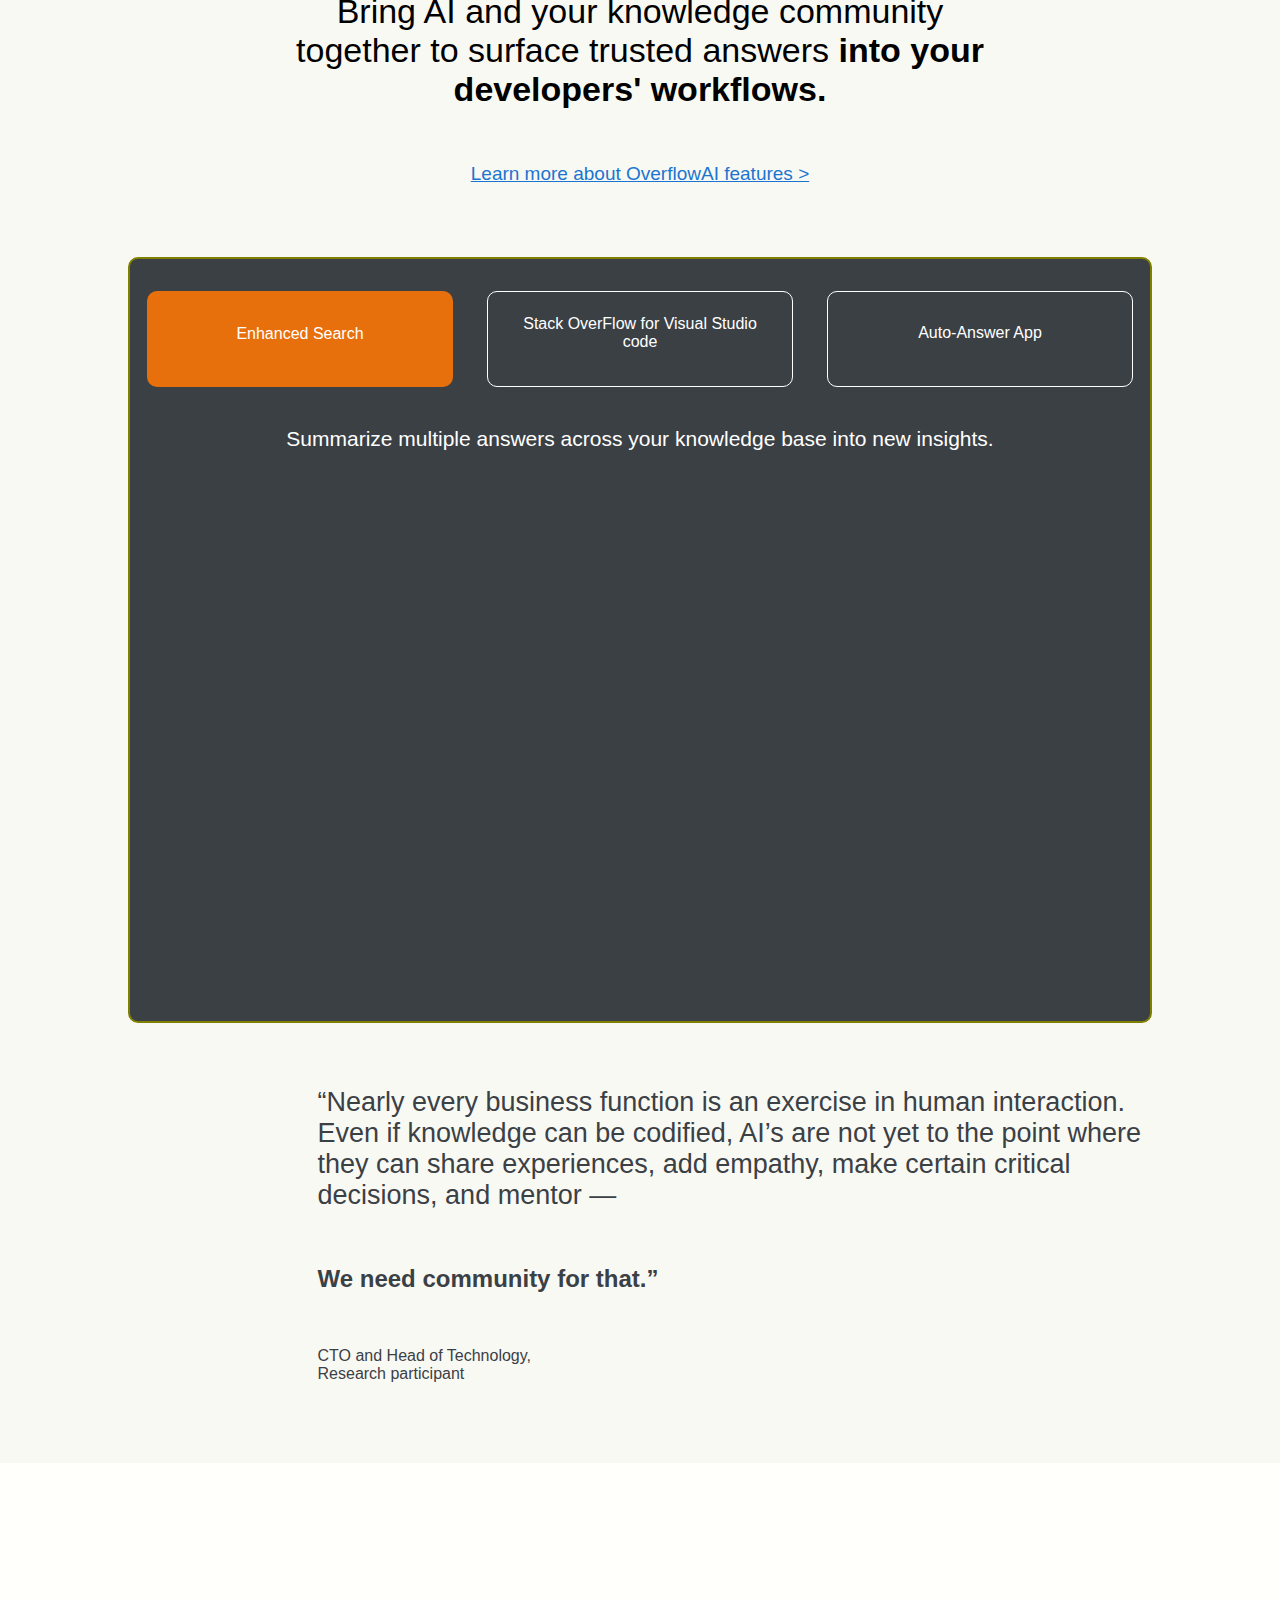
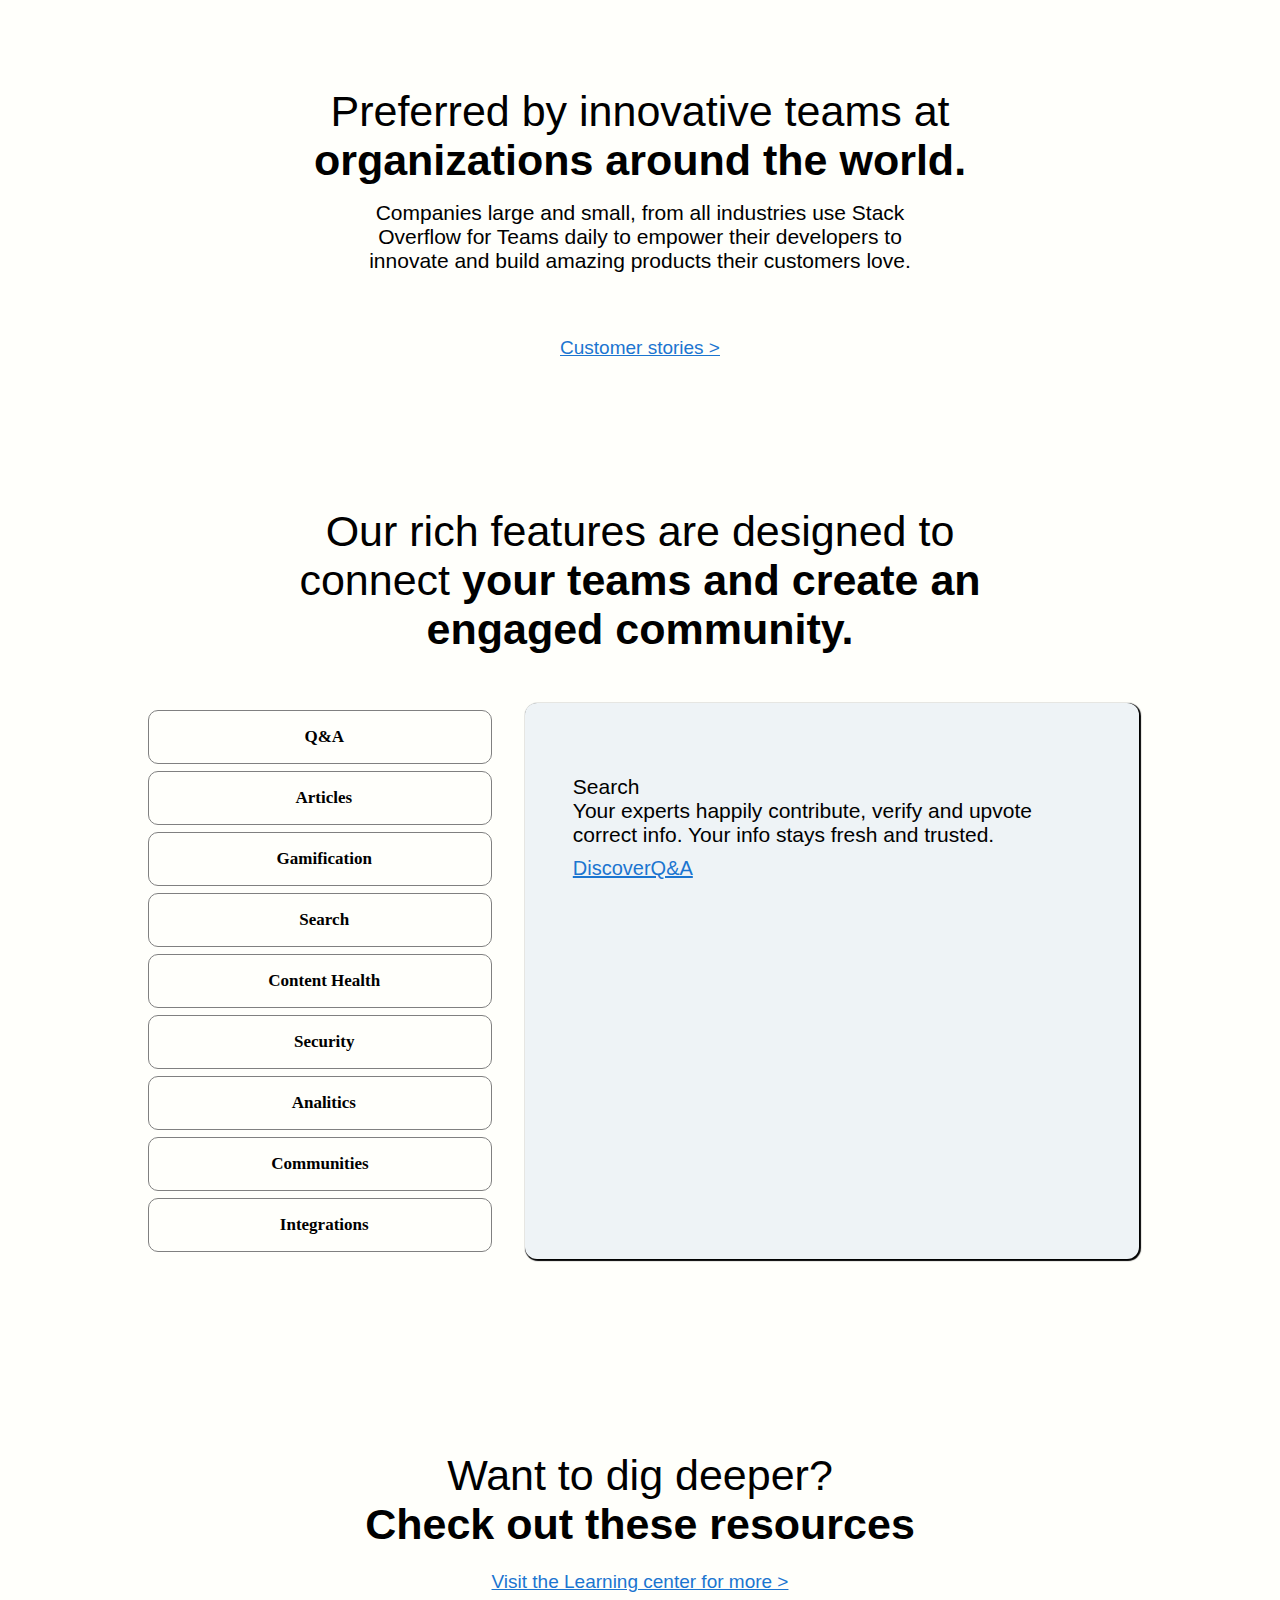
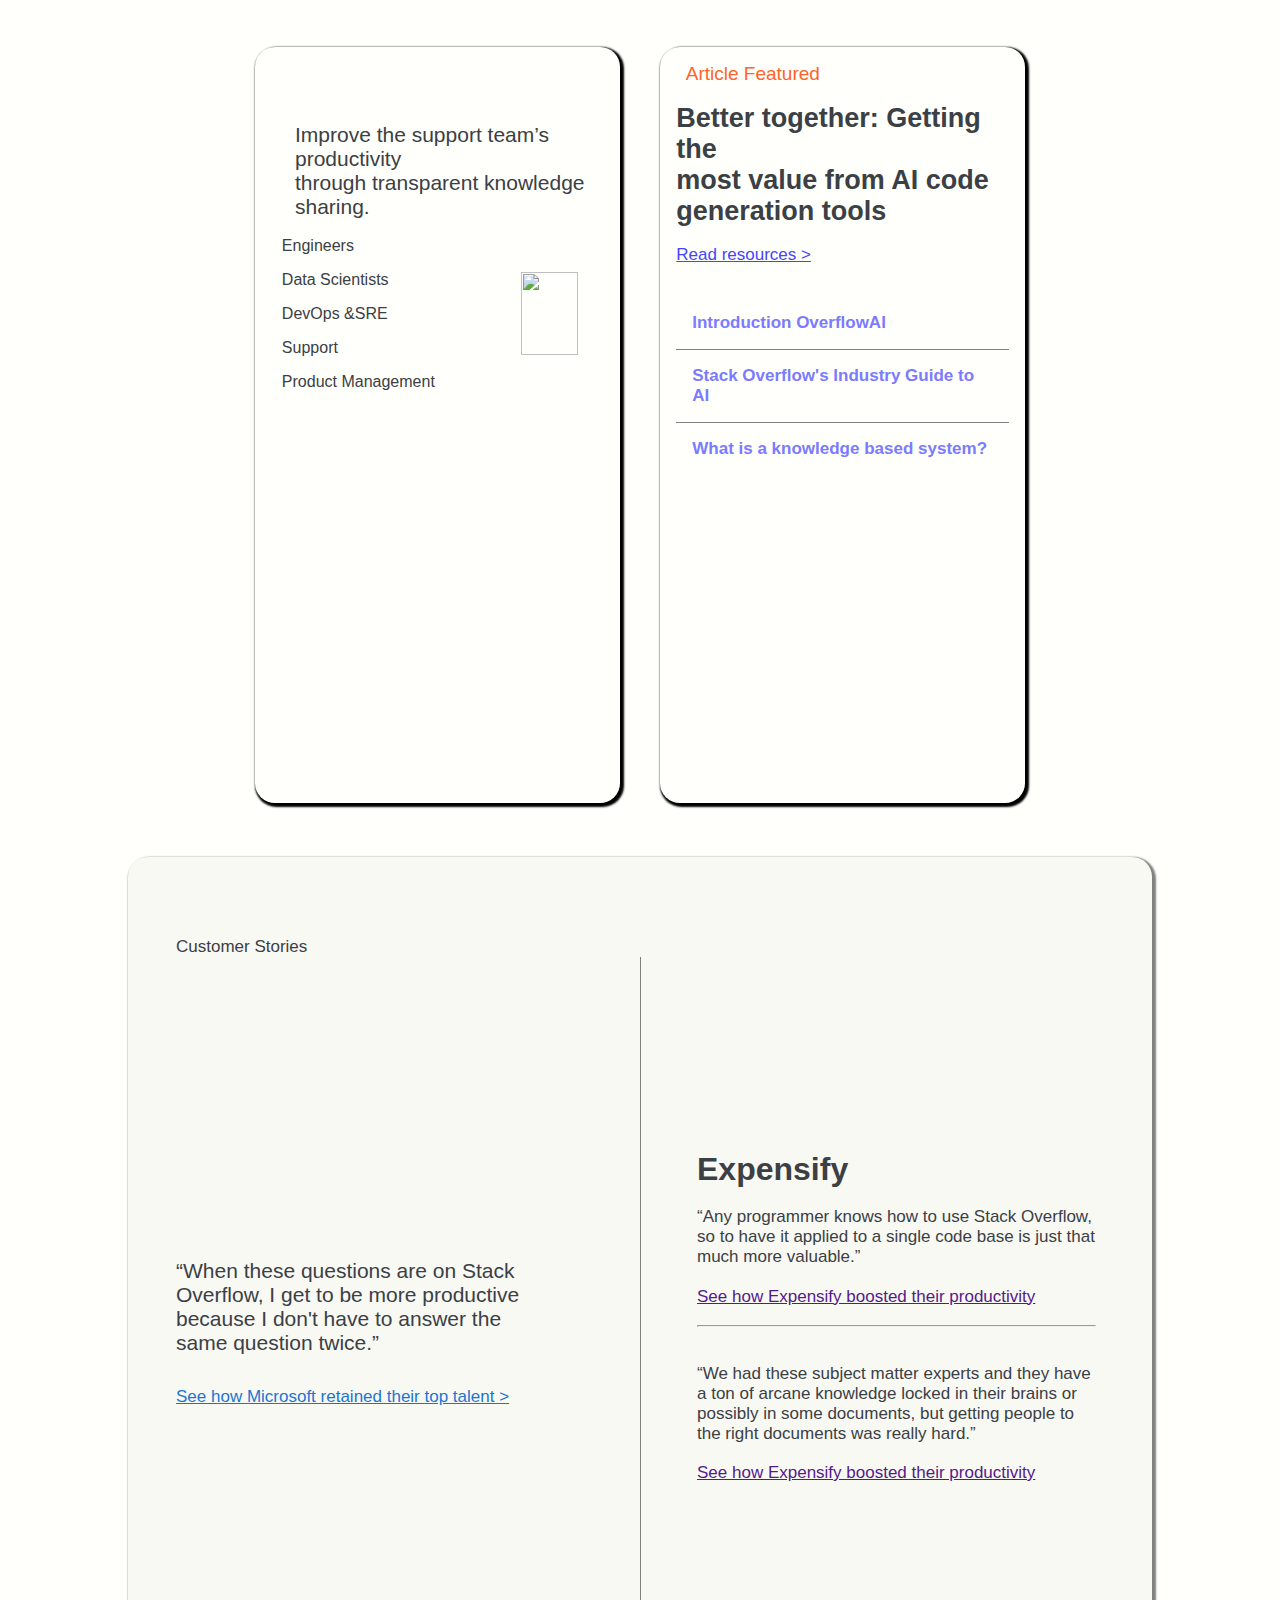
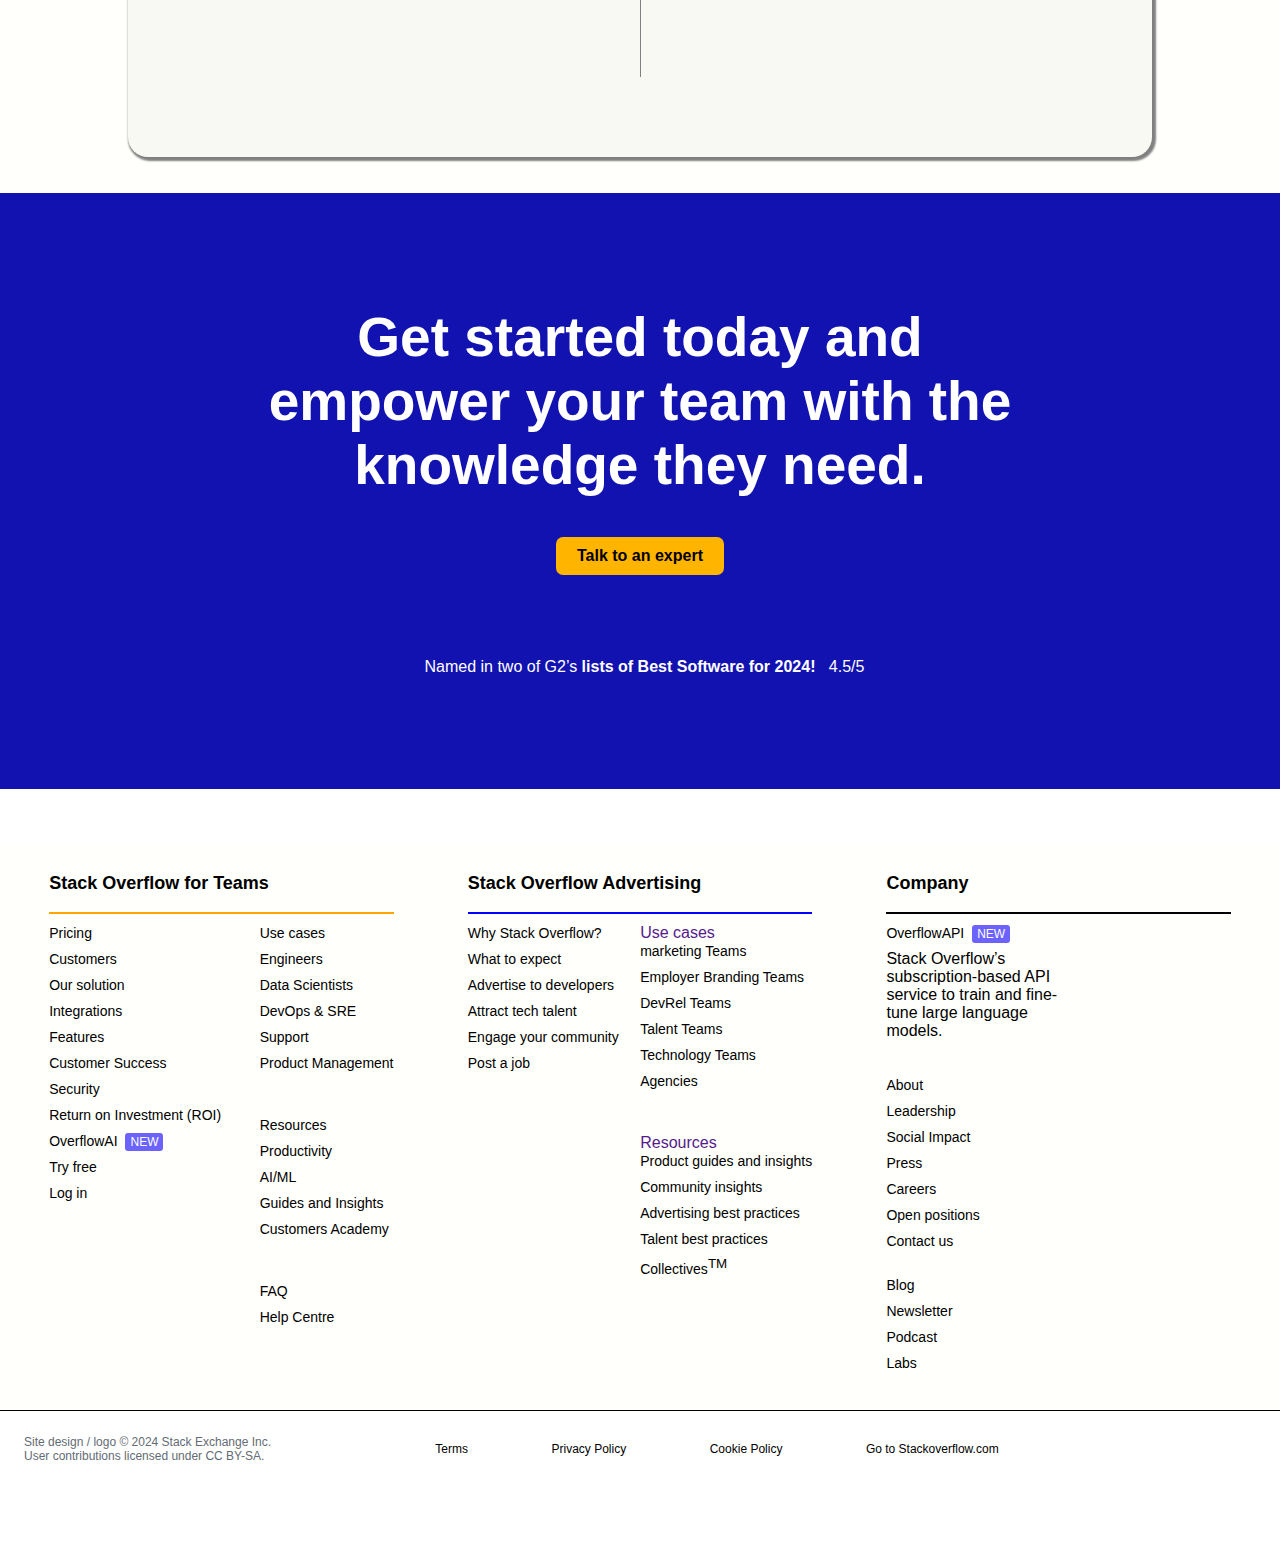
==== commit 4338f871: "testing face" ====
--- a/index.html
+++ b/index.html
@@ -34,7 +34,7 @@
     <div class="nav-left ">
       <img
         src="https://cdn.cookielaw.org/logos/481fe84d-93cd-45d7-9ee5-d340809f8e77/8f3efd92-e54f-4c99-a125-ae0c75e79ddd/5f962ad8-0e6b-448b-a8fc-773412c206d3/so-logo.png"
-        alt="" id="image">
+        alt="" id="image" width="170rem">
     </div>
 
     <div class="nav-right navigation flex flex-wrap items-center ">
--- a/header-footer-media.css
+++ b/header-footer-media.css
@@ -8,6 +8,7 @@
     font-size: 17px;
     font-family:"Source Sans Pro", Arial, sans-serif ;
     color:#3b4045 ;
+    /* color: white; */
 }
 .nav-left{
     padding-left: 4rem;
@@ -121,6 +122,8 @@
         top: 0.5rem;
     }
     .menu{
+        margin: 2rem;
+        border: 2px solid red;
         justify-content: start;
         flex-direction: column;
         align-items: center;
@@ -129,20 +132,38 @@
         right: -300px;
         color: white;
         border-radius: 0.8rem;
-        background: #6d453b;
+        background: brown;
+        /* padding: 1rem; */
         /* background: blue; */
         width: 10rem;
         /* height: 100%; */
-        padding-top: 65px;
+        padding-top: 50px;
+        padding-bottom: 3rem;
+    }
+    .menu{
+        border: 2px solid yellow;
+        /* margin-top: 0px; */
+        display: flex;
+        align-items: center;
+        justify-content: ce;
     }
     .menu li{
         width: 100%;
-    }
-    .menu li a{
-        padding: 0.8rem;
+        /* border: 2px solid green; */
+        /* margin-top: 0px; */
+
+    }
+    .menu li {
+        display: flex;
+        justify-content: center;
+        padding: 0.2rem;
+        a{
+            color: white;
+        }
     }
     .menu li a:hover{
-        box-shadow: 0 -5px 0px #fff inset,500px 0 0 rgba(255, 255, 255, 0.03)inset;
+        /* box-shadow: 0 -2px 0px #fff inset,500px 0 0 rgba(255, 255, 255, 0.03)inset; */
+        color: #4da8f8;
         /* padding: 35px 25px 45px 25px; */
     }
 }
@@ -179,12 +200,14 @@
 .footer-container {
     display: flex;
     flex-wrap: wrap;
-    justify-content: space-around;
+    /* justify-content: space-around; */
+    gap: 1rem;
     padding: 0 20px;
 }
 
 .footer-column {
-    flex: 1;
+    /* border: 2px solid blue; */
+    flex: 0.3;
     min-width: 250px;
     margin: 10px;
 
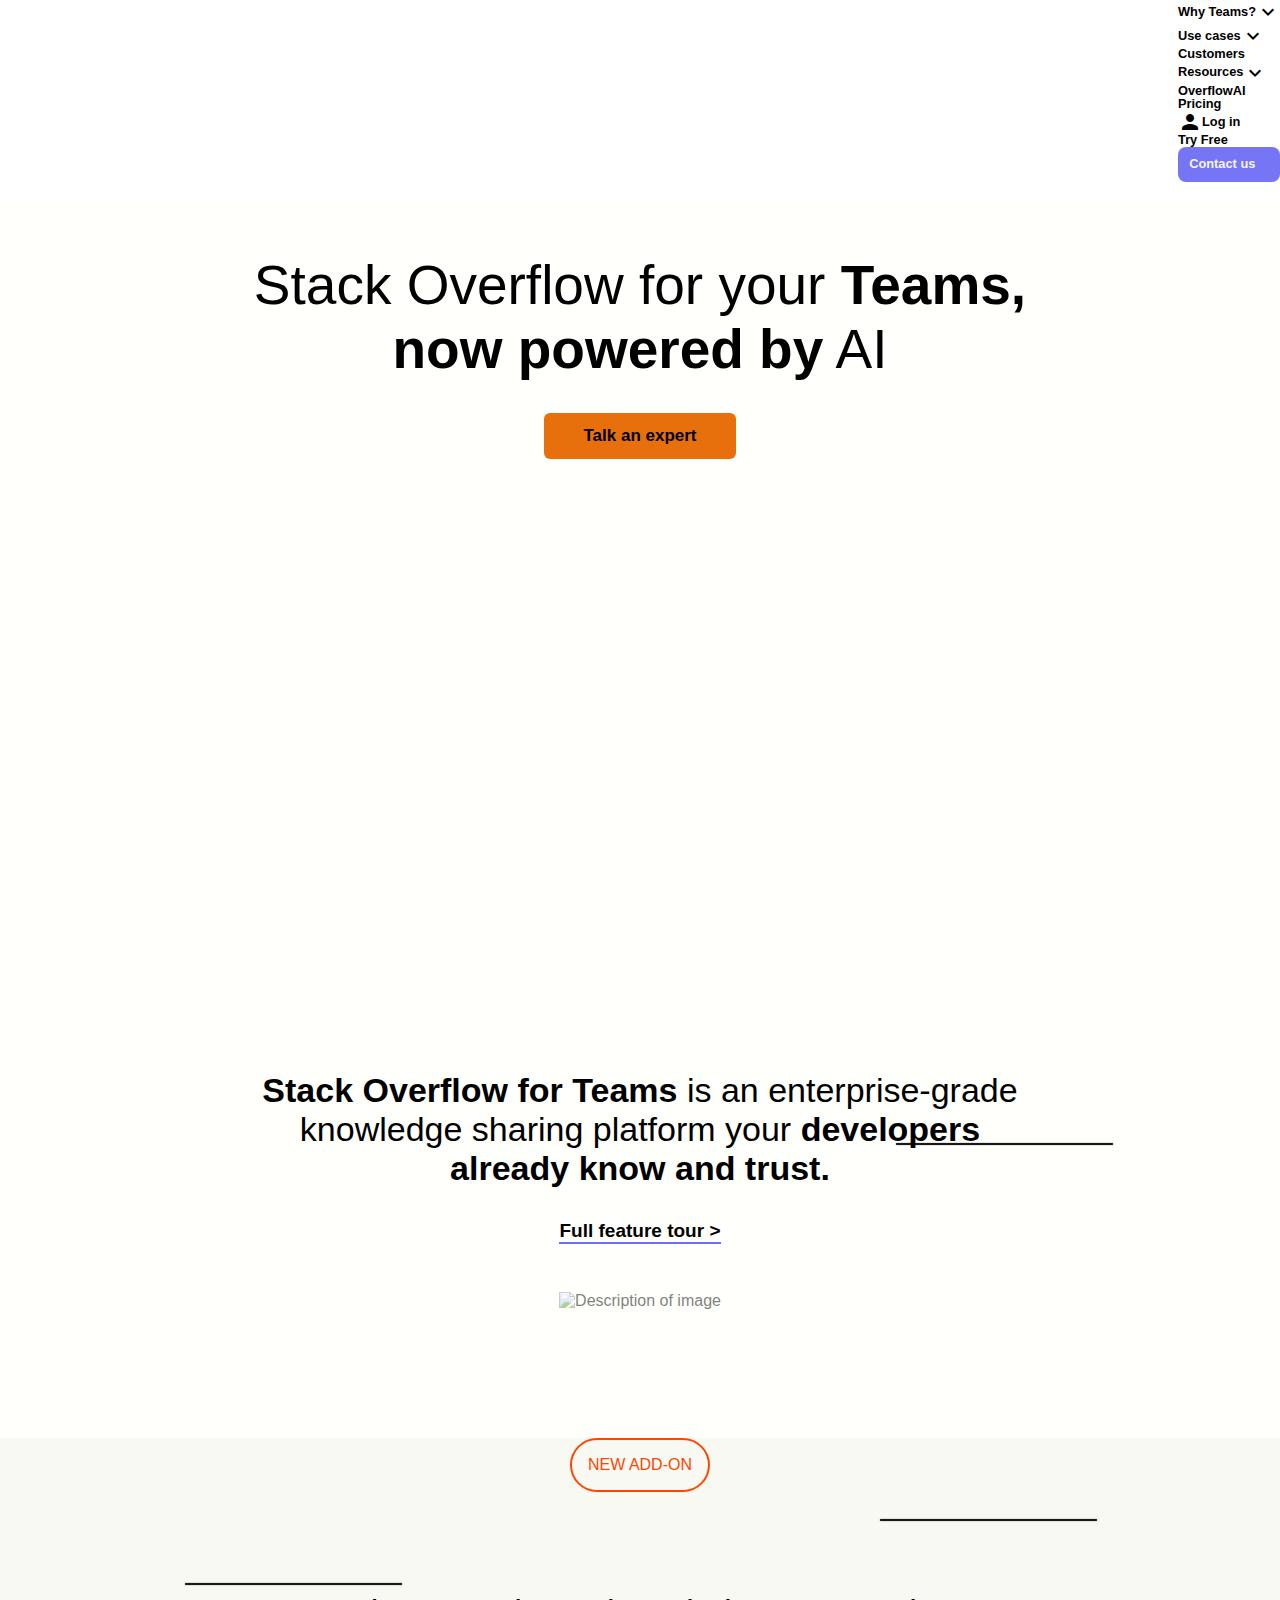
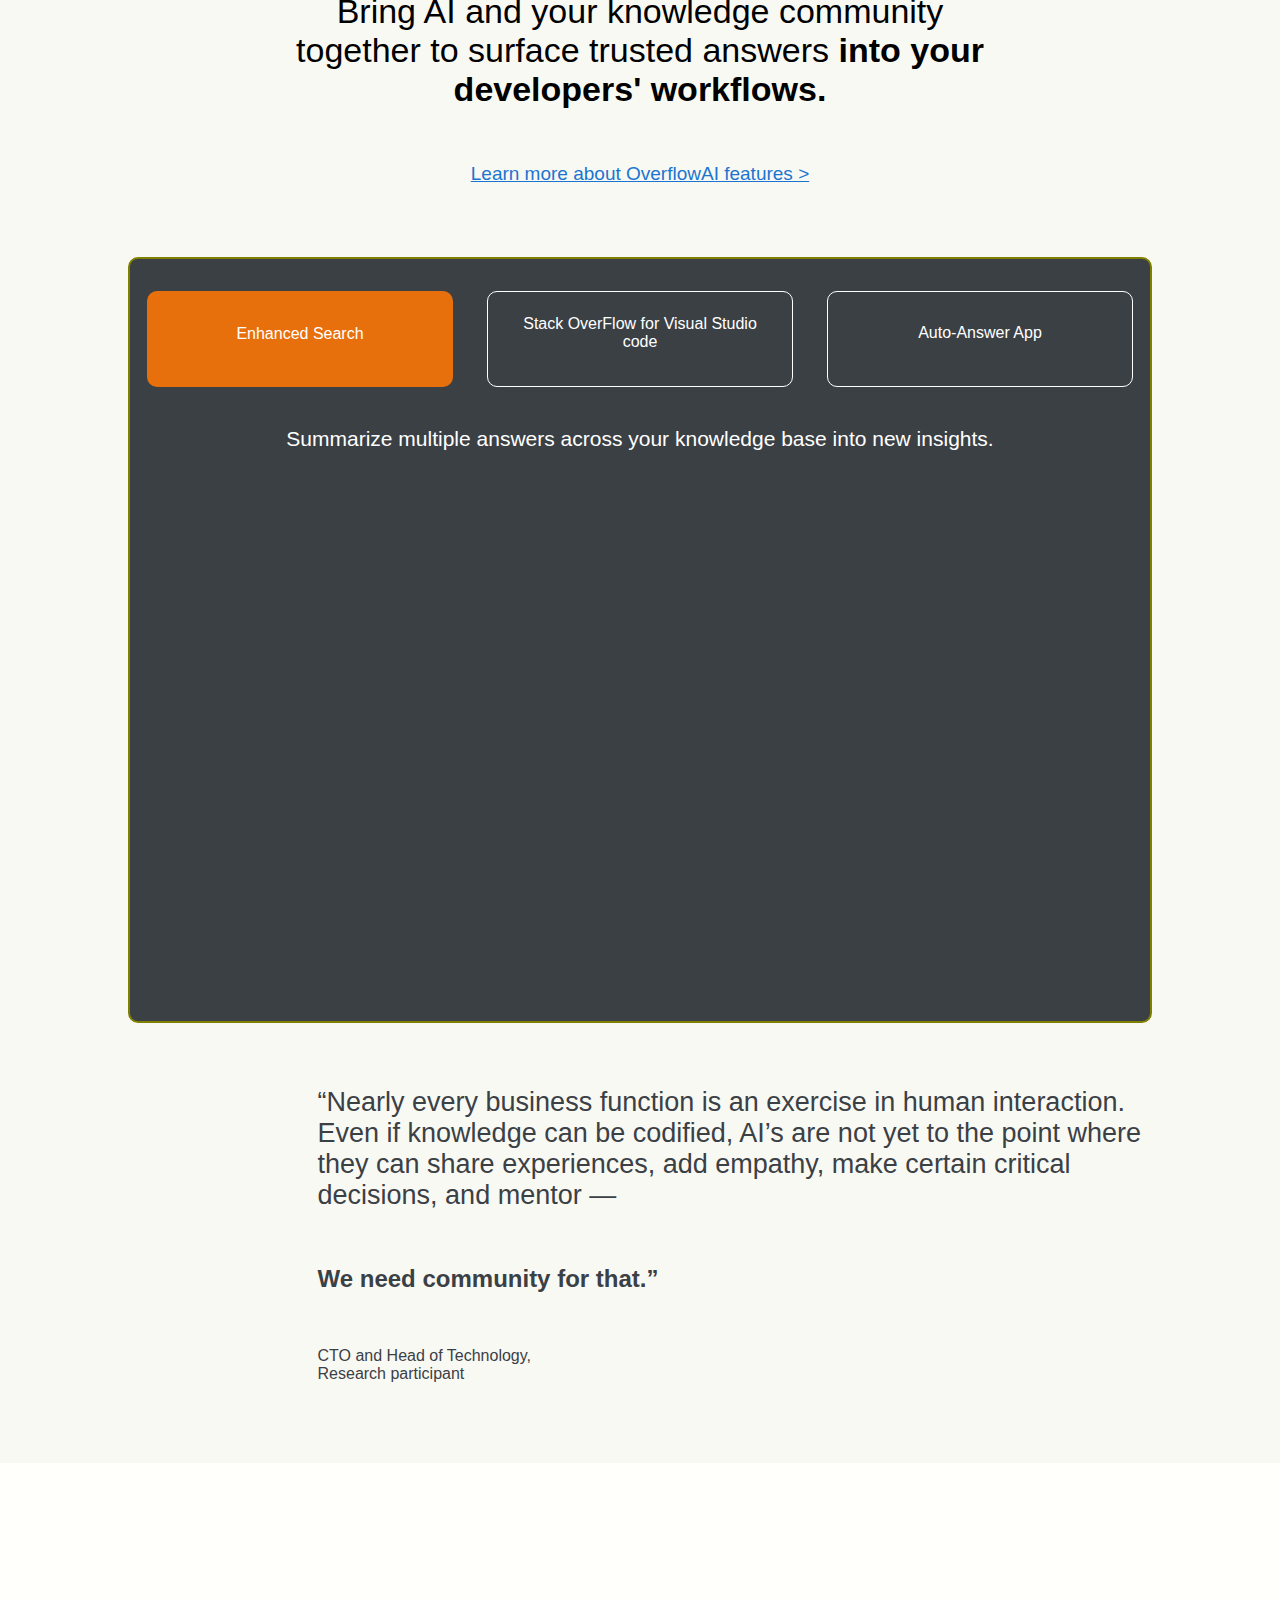
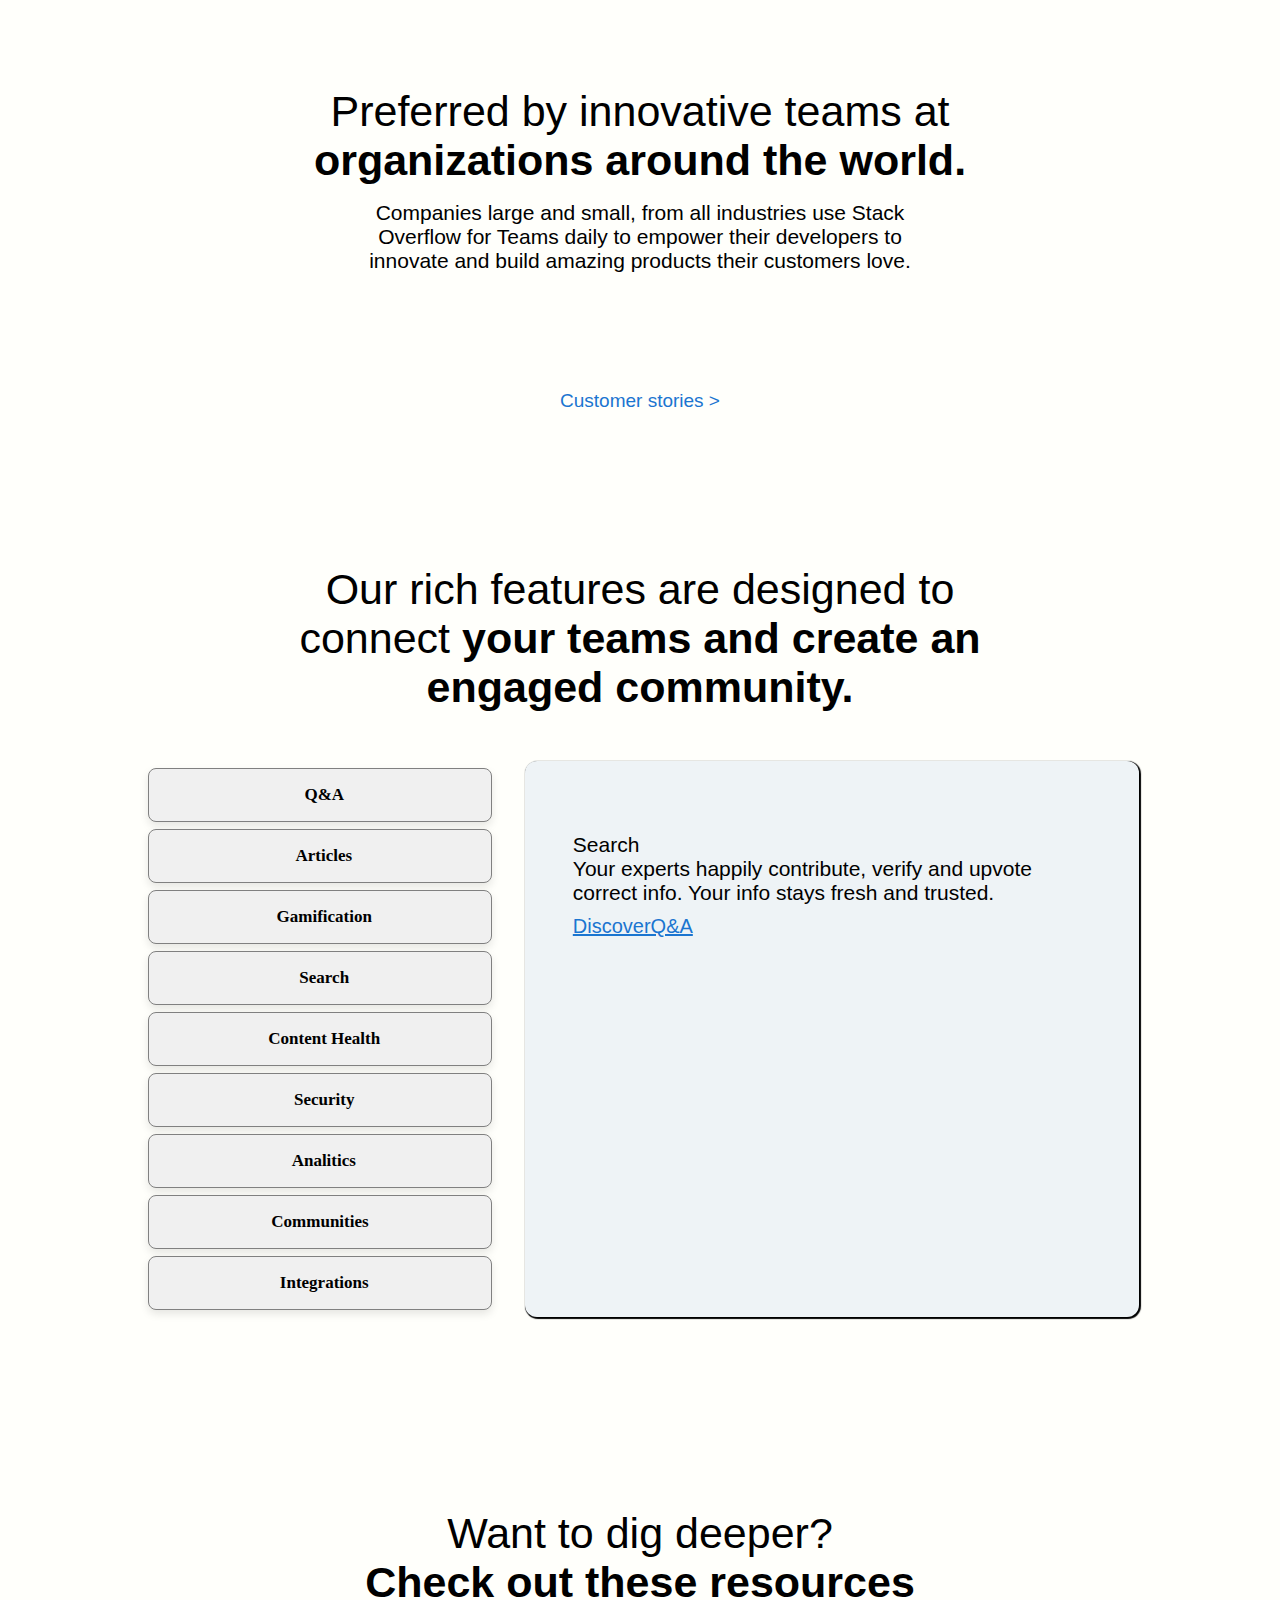
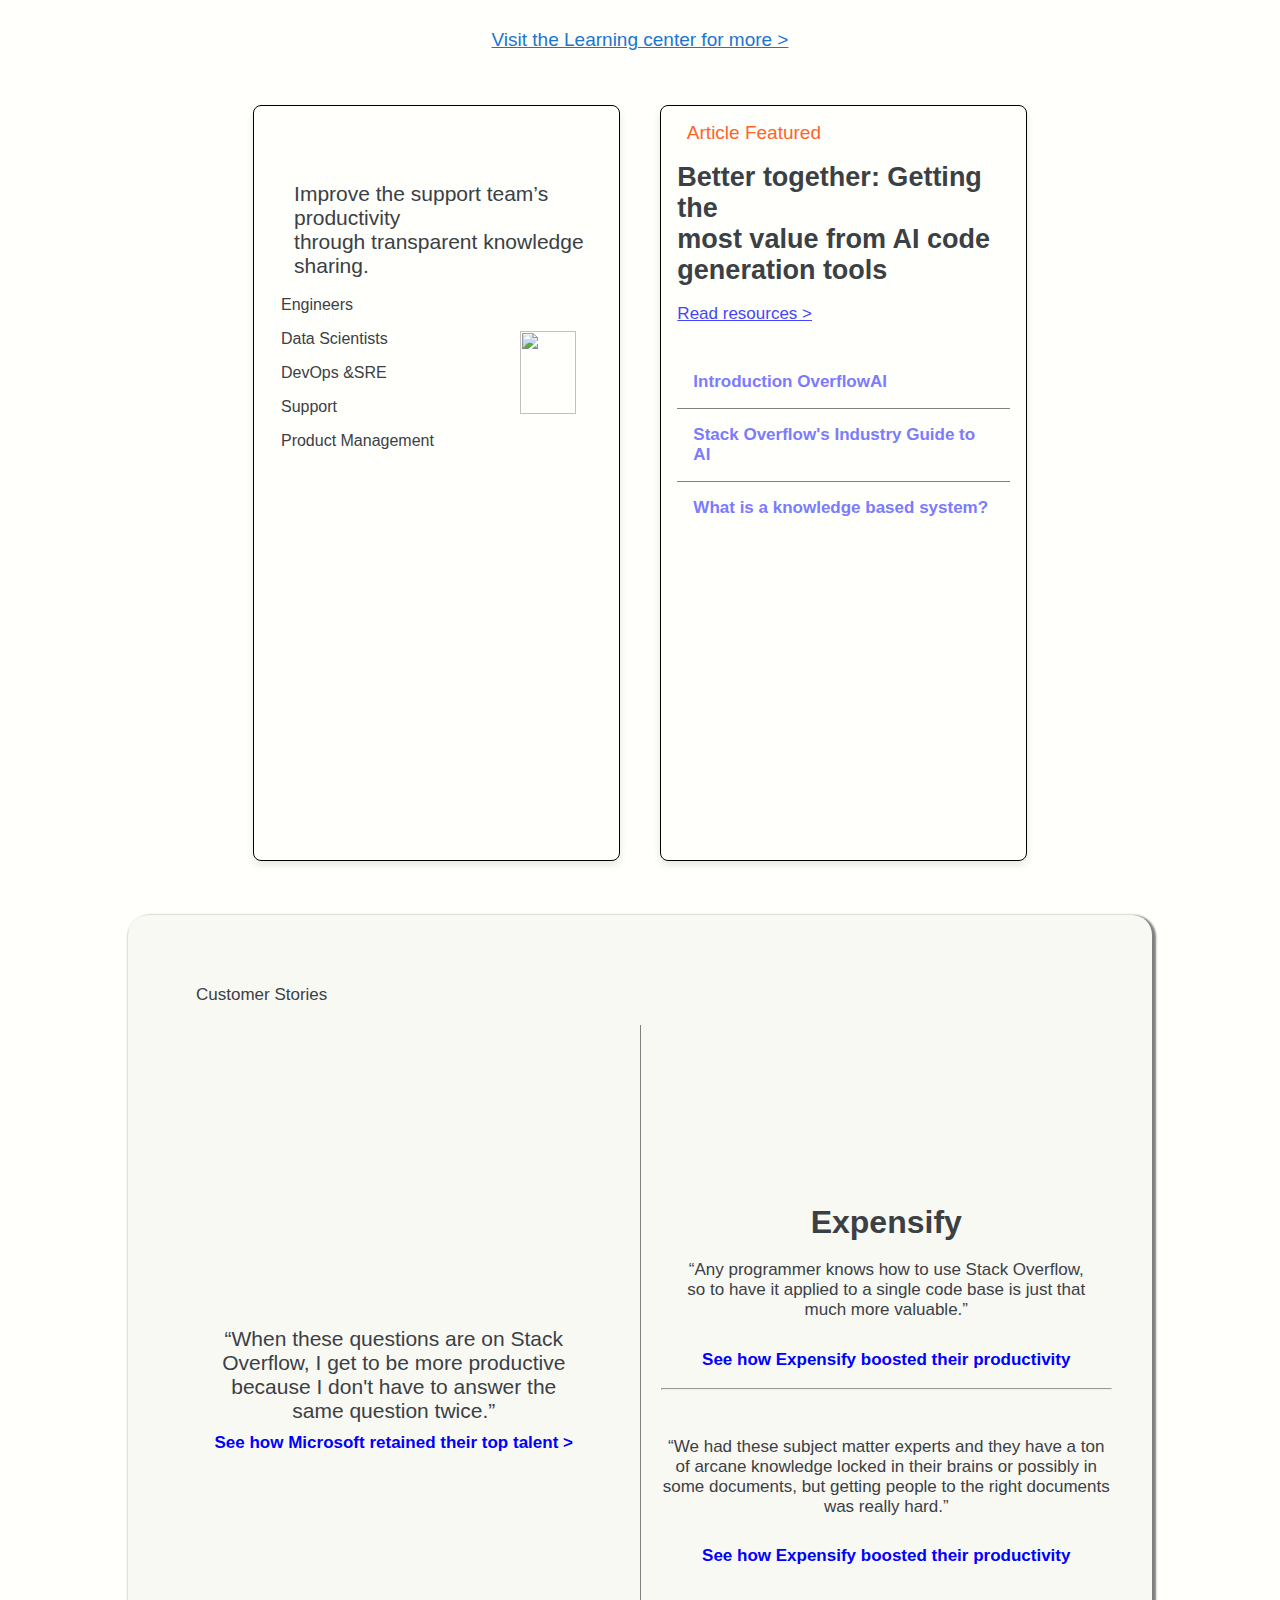
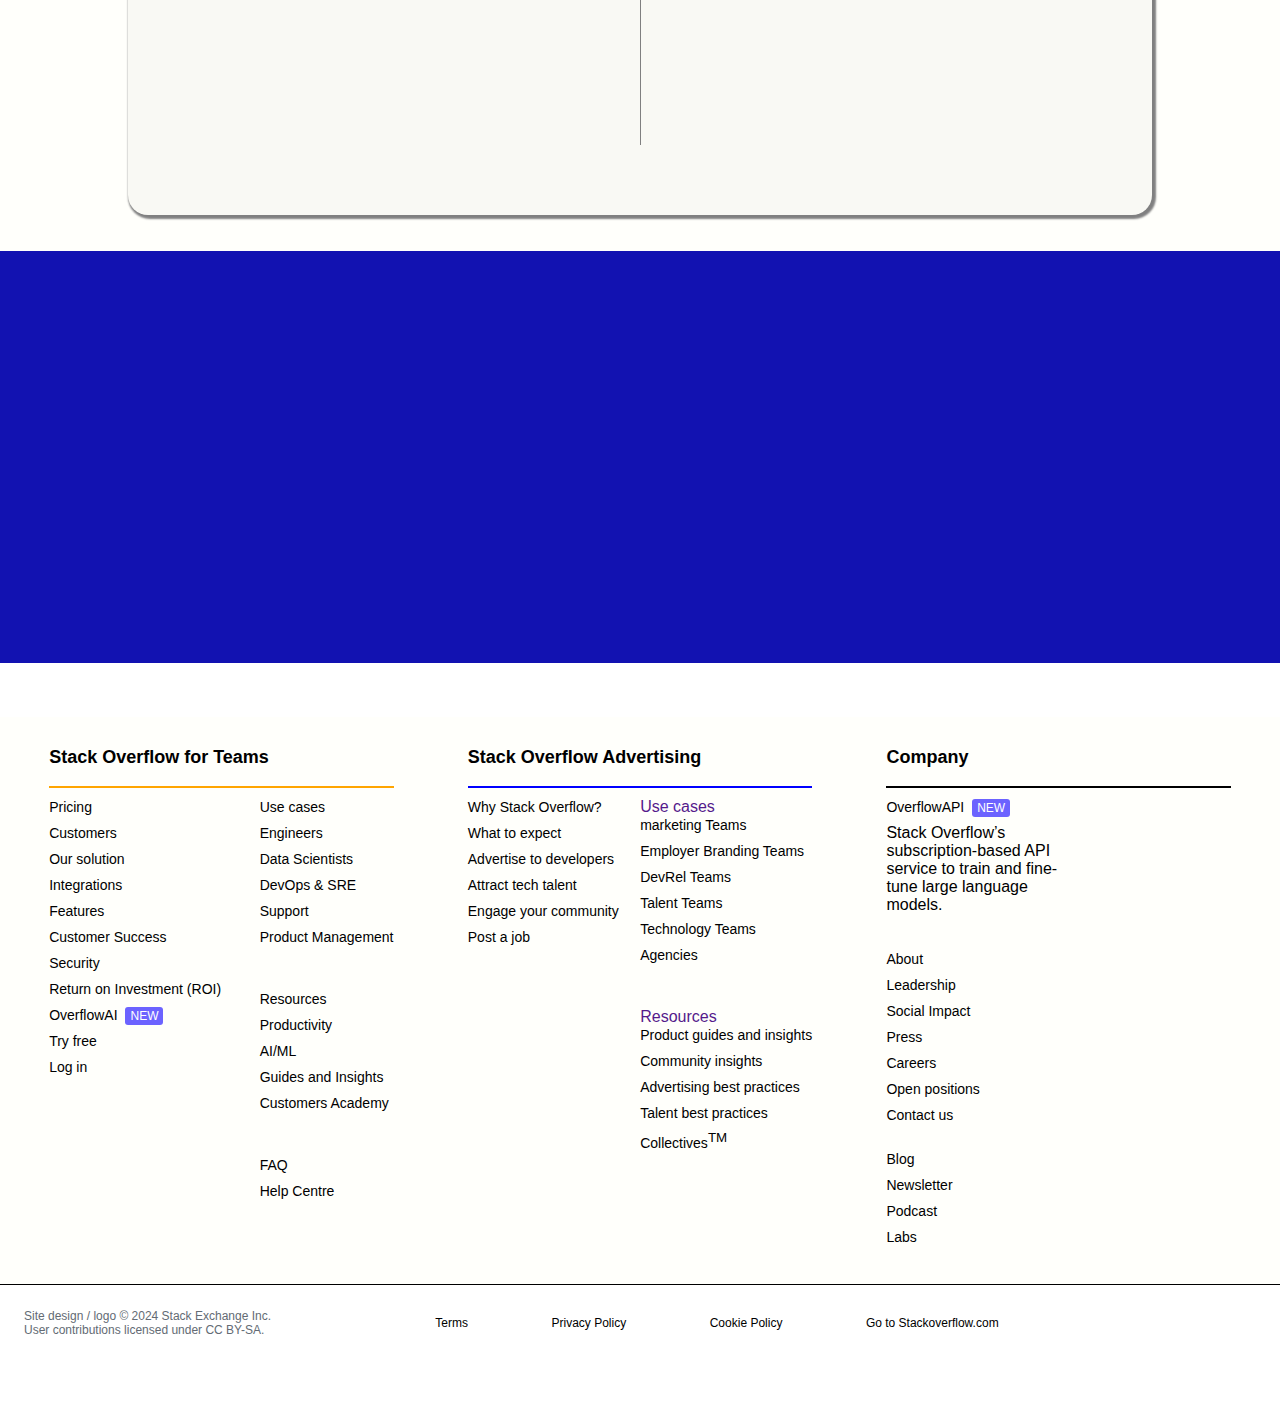
==== commit b6405692: "animation added" ====
--- a/index.html
+++ b/index.html
@@ -153,6 +153,7 @@
 
        <div class="preferred-main">
         <div class="para-preferred">
+            
             <p>Preferred by innovative teams at <span>organizations around the world.</span>
             </p>
         </div>
@@ -415,6 +416,7 @@
     </div>
 
 
+
 </body>
 
 </html>--- a/style.css
+++ b/style.css
@@ -637,7 +637,7 @@
 
 .want-card {
     width: 45%;
-    /* border: 2px solid black; */
+    border: 1.5px solid black;
     display: flex;
     flex-direction: column;
     box-shadow: 1.9px 1.9px 2px 1.4px black;
--- a/animation.css
+++ b/animation.css
@@ -59,3 +59,375 @@
     transform: translateY(0);
     opacity: 1;
 }
+
+/* message  */
+
+.message {
+    display: flex;
+    animation: fadeIn 2s ease-in-out;
+}
+
+.m-left li {
+    list-style: none;
+}
+
+.m-right p, .m-right span {
+    animation: slideIn 2s ease-in-out;
+}
+
+.m-left li i {
+    font-size: 48px; /* Increased size of the icon */
+    color: #BD081C; /* Pinterest red color */
+    animation: iconBounceIn 2s ease-in-out;
+}
+
+@keyframes fadeIn {
+    from {
+        opacity: 0;
+    }
+    to {
+        opacity: 1;
+    }
+}
+
+@keyframes slideIn {
+    from {
+        transform: translateX(100%);
+        opacity: 0;
+    }
+    to {
+        transform: translateX(0);
+        opacity: 1;
+    }
+}
+
+@keyframes iconBounceIn {
+    0% {
+        transform: scale(0.5);
+        opacity: 0;
+    }
+    60% {
+        transform: scale(1.1);
+        opacity: 1;
+    }
+    100% {
+        transform: scale(1);
+    }
+}
+
+/* preferred part  */
+.para-preferred, .para-companies {
+    animation: fadeInSlideUp 2s ease-in-out, bounce 1s ease-in-out infinite;
+}
+
+.para-preferred span {
+    animation: fadeInColorChange 3s ease-in-out;
+}
+
+@keyframes fadeInSlideUp {
+    0% {
+        opacity: 0;
+        transform: translateY(20px);
+    }
+    100% {
+        opacity: 1;
+        transform: translateY(0);
+    }
+}
+
+@keyframes bounce {
+    0%, 100% {
+        transform: translateY(0);
+    }
+    50% {
+        transform: translateY(-10px);
+    }
+}
+
+@keyframes fadeInColorChange {
+    0% {
+        color: black;
+        opacity: 0;
+    }
+    50% {
+        color: blue;
+        opacity: 0.5;
+    }
+    100% {
+        color: red;
+        opacity: 1;
+    }
+}
+
+.a-pre a {
+    display: inline-block;
+    text-decoration: none;
+    color: #000;
+    transition: color 0.3s ease, transform 0.3s ease;
+    position: relative;
+}
+
+.a-pre a {
+    display: inline-block;
+    text-decoration: none;
+    color: #000;
+    transition: transform 0.3s ease, color 0.3s ease, background-color 0.3s ease;
+    padding: 5px 10px;
+    border-radius: 5px;
+}
+
+.a-pre a:hover {
+    color: #fff;
+    transform: scale(1.1);
+    background-color: black;
+    color: white;
+}
+
+/* our-rich */
+.o-card {
+    position: relative;
+    overflow: hidden;
+    background-color: #f0f0f0;
+    border-radius: 8px;
+    box-shadow: 0 4px 8px rgba(0, 0, 0, 0.1);
+    transition: transform 1s ease;
+}
+
+.o-card:hover {
+    transform: scale(0.9);
+    background-color: black;
+    color: white;
+}
+
+@keyframes zoomIn {
+    from {
+        transform: scale(0.6);
+    }
+    to {
+        transform: scale(.6);
+    }
+}
+.o-r-d-right:hover {
+    opacity: 0;
+    animation: fadeIn 0.5s ease forwards;
+    /* Adjust animation duration and timing function as needed */
+}
+
+@keyframes fadeIn {
+    0% {
+        opacity: 0;
+        transform: translateY(20px);
+    }
+    100% {
+        opacity: 1;
+        transform: translateY(0);
+    }
+}
+
+.o-r-d-right img:hover{
+    animation: zoomIn 0.5s ease-out 0.2s forwards;
+    /* Adjust animation duration and delay as needed */
+}
+
+@keyframes zoomIn {
+    from {
+        transform: scale(0.8);
+    }
+    to {
+        transform: scale(1);
+    }
+}
+
+
+/* want     */
+.want-up:hover{
+    opacity: 0;
+    animation: fadeInUp 0.5s ease forwards;
+    /* Adjust animation duration and timing function as needed */
+}
+
+@keyframes fadeInUp {
+    0% {
+        opacity: 0;
+        transform: translateY(20px);
+    }
+    100% {
+        opacity: 1;
+        transform: translateY(0);
+    }
+}
+
+.want-up p {
+    animation: fadeIn 0.5s ease 0.3s forwards;
+    /* Adjust animation duration and delay as needed */
+}
+
+.want-up span {
+    animation: slideInLeft 0.5s ease 0.5s forwards;
+    /* Adjust animation duration and delay as needed */
+}
+
+.want-up a {
+    animation: fadeIn 0.5s ease 0.7s forwards;
+    /* Adjust animation duration and delay as needed */
+}
+
+@keyframes fadeIn {
+    0% {
+        opacity: 0;
+    }
+    100% {
+        opacity: 1;
+    }
+}
+
+@keyframes slideInLeft {
+    0% {
+        opacity: 0;
+        transform: translateX(-20px);
+    }
+    100% {
+        opacity: 1;
+        transform: translateX(0);
+    }
+}
+
+.want-card {
+    overflow: hidden;
+    border-radius: 8px;
+    box-shadow: 0 4px 8px rgba(0, 0, 0, 0.1);
+    transition: transform 0.3s ease;
+}
+
+.want-card:hover {
+    transform: scale(1.1);
+}
+
+.want-card img {
+    transition: transform 0.3s ease;
+}
+
+.want-card:hover img {
+    transform: scale(1.1);
+}
+
+
+/* microsoft  */
+
+.microsoft {
+    display: flex;
+    flex-direction: column;
+    align-items: center;
+    padding: 20px;
+}
+
+.m-down {
+    display: flex;
+    justify-content: space-between;
+    margin-top: 20px;
+}
+
+.m-down-left,
+.m-down-right {
+    flex: 1;
+    padding: 20px;
+    text-align: center;
+    transition: transform 0.3s ease;
+}
+
+.microsoft:hover .m-down-left {
+    transform: translateX(-10px);
+}
+
+.microsoft:hover .m-down-right {
+    transform: translateX(10px);
+}
+
+.m-down img,
+.m-down-right img {
+    width: 100%;
+    max-width: 100%;
+    height: auto;
+    margin-bottom: 10px;
+}
+
+.m-down p,
+.m-down-right p {
+    margin-bottom: 10px;
+}
+
+.m-down a,
+.m-down-right a {
+    color: blue;
+    text-decoration: none;
+    font-weight: bold;
+    transition: color 0.3s ease;
+}
+
+.m-down a:hover,
+.m-down-right a:hover {
+    color: darkblue;
+}
+
+
+/* get started  */
+.get-container{
+    text-align: center;
+    padding: 20px;
+}
+
+.get-container h1 {
+    opacity: 0;
+    animation: fadeInUp 0.8s ease forwards;
+}
+
+.get-container a {
+    opacity: 0;
+    animation: fadeInUp 0.8s ease 0.2s forwards;
+}
+
+.get-container span {
+    opacity: 0;
+    animation: fadeInUp 0.8s ease 0.4s forwards;
+    display: inline-block;
+}
+
+@keyframes fadeInUp {
+    0% {
+        opacity: 0;
+        transform: translateY(20px);
+    }
+    100% {
+        opacity: 1;
+        transform: translateY(0);
+    }
+}
+
+.get-container .best {
+    font-weight: bold;
+    color: #ffcc00;
+}
+
+.get-container span i.fa-solid {
+    margin: 0 2px;
+    color: #ffcc00;
+    animation: scaleIcon 0.8s ease 0.4s forwards;
+}
+
+@keyframes scaleIcon {
+    0% {
+        transform: scale(0);
+    }
+    100% {
+        transform: scale(1);
+    }
+}
+
+/* footer  */
+.footer-container ul li {
+    transition: transform 0.3s ease;
+}
+
+.footer-container ul li:hover {
+    transform: scale(1.1);
+}
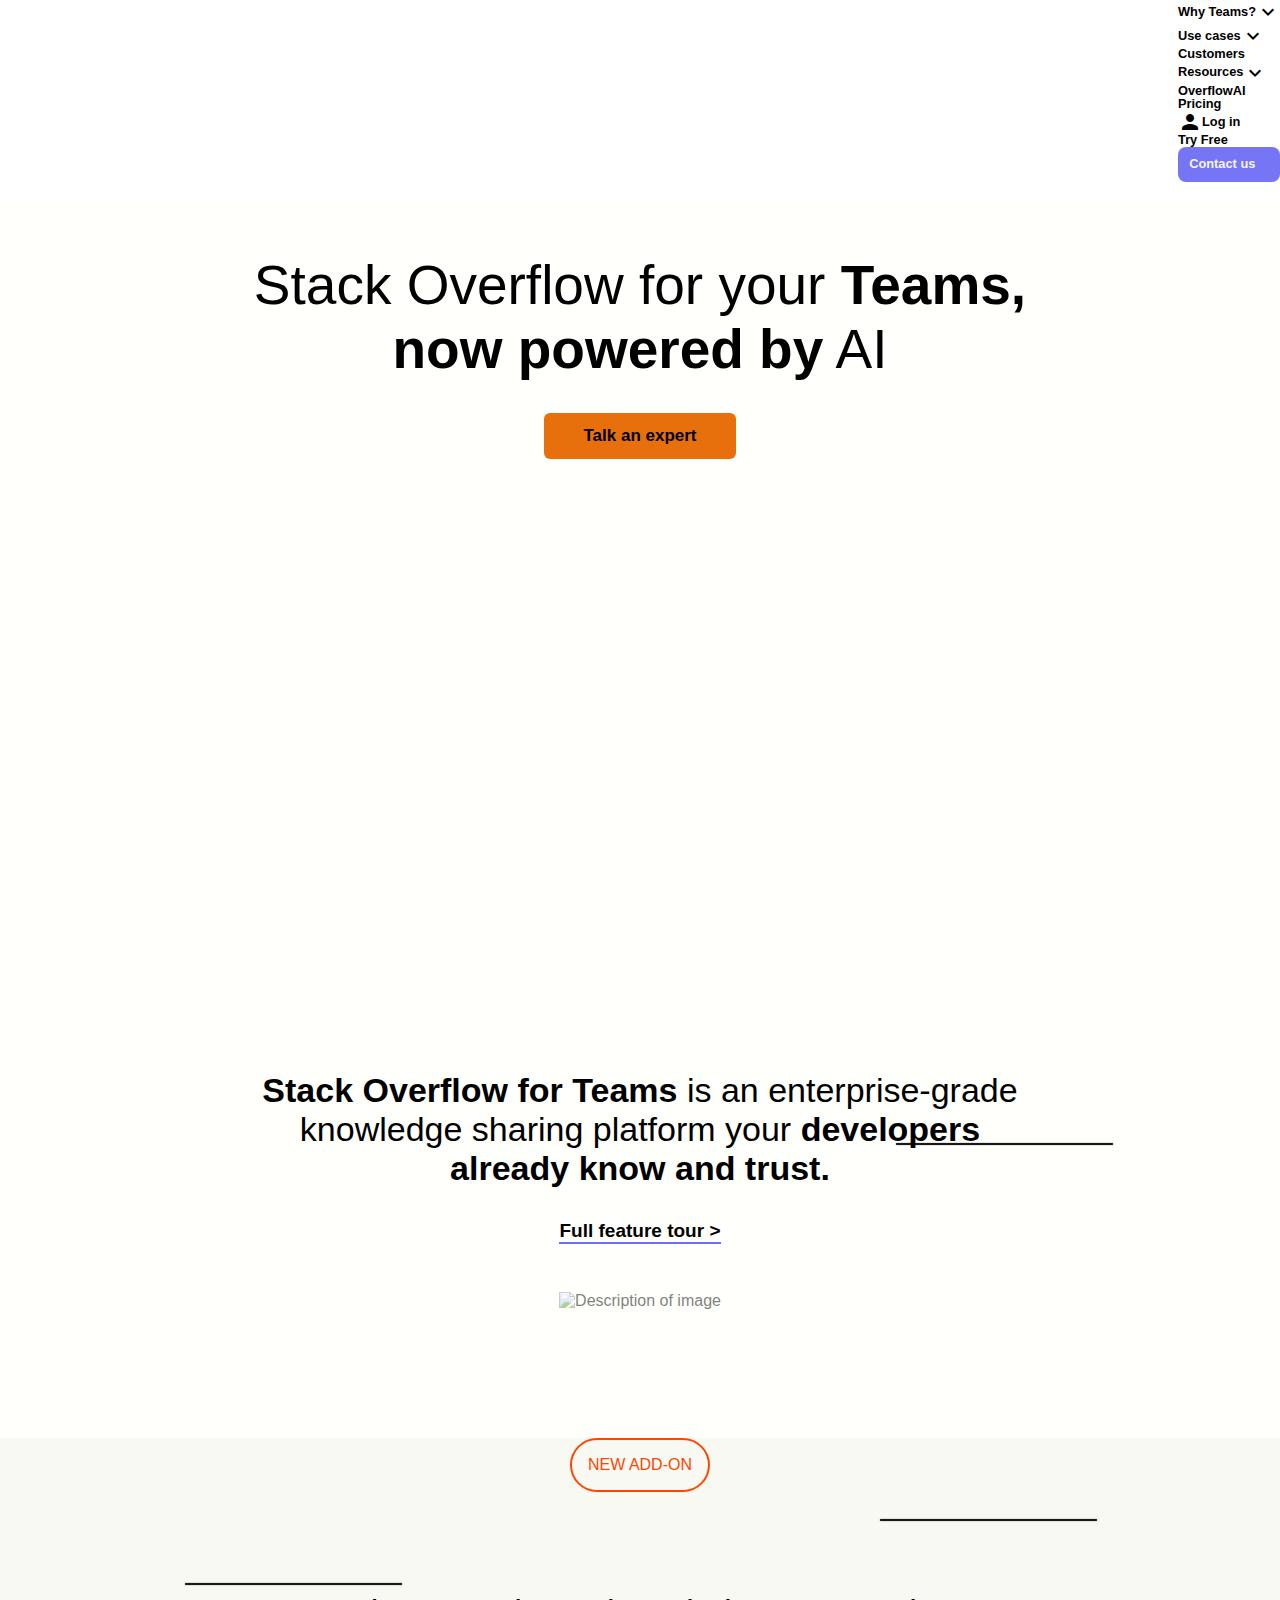
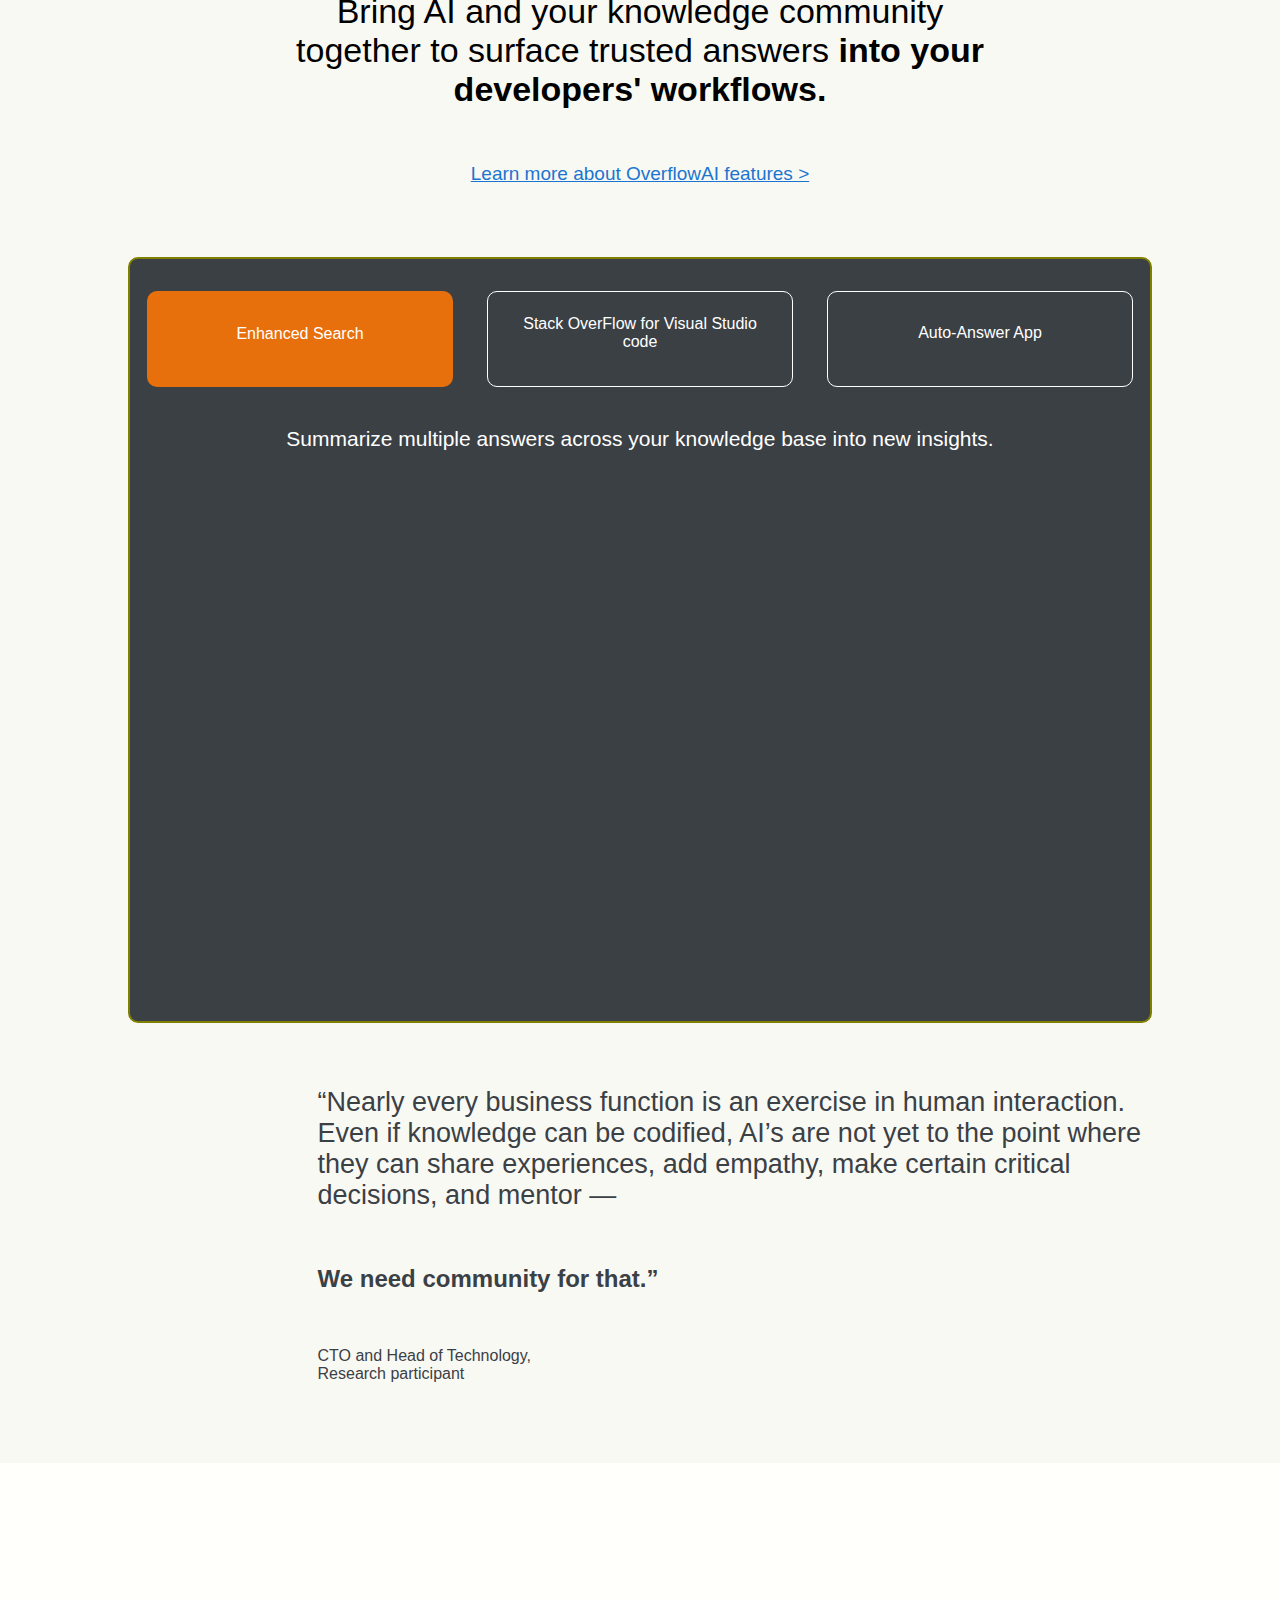
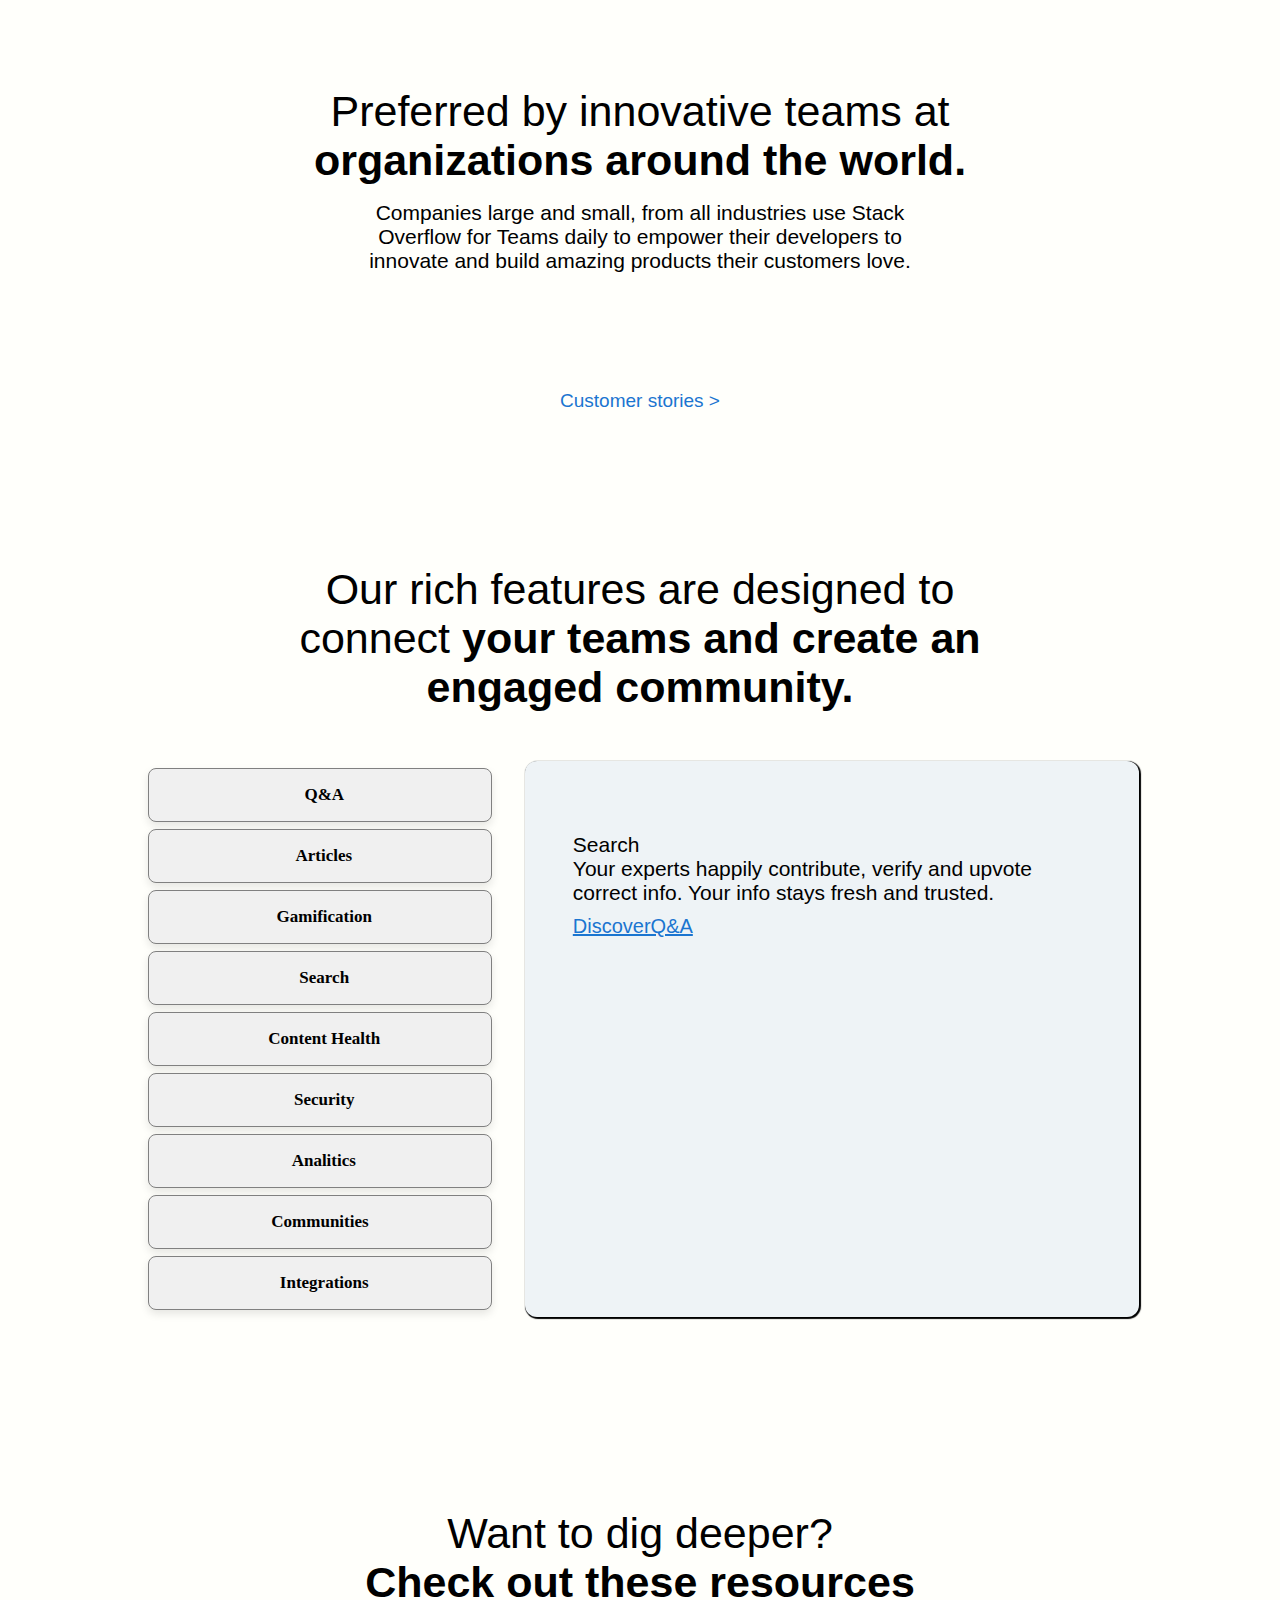
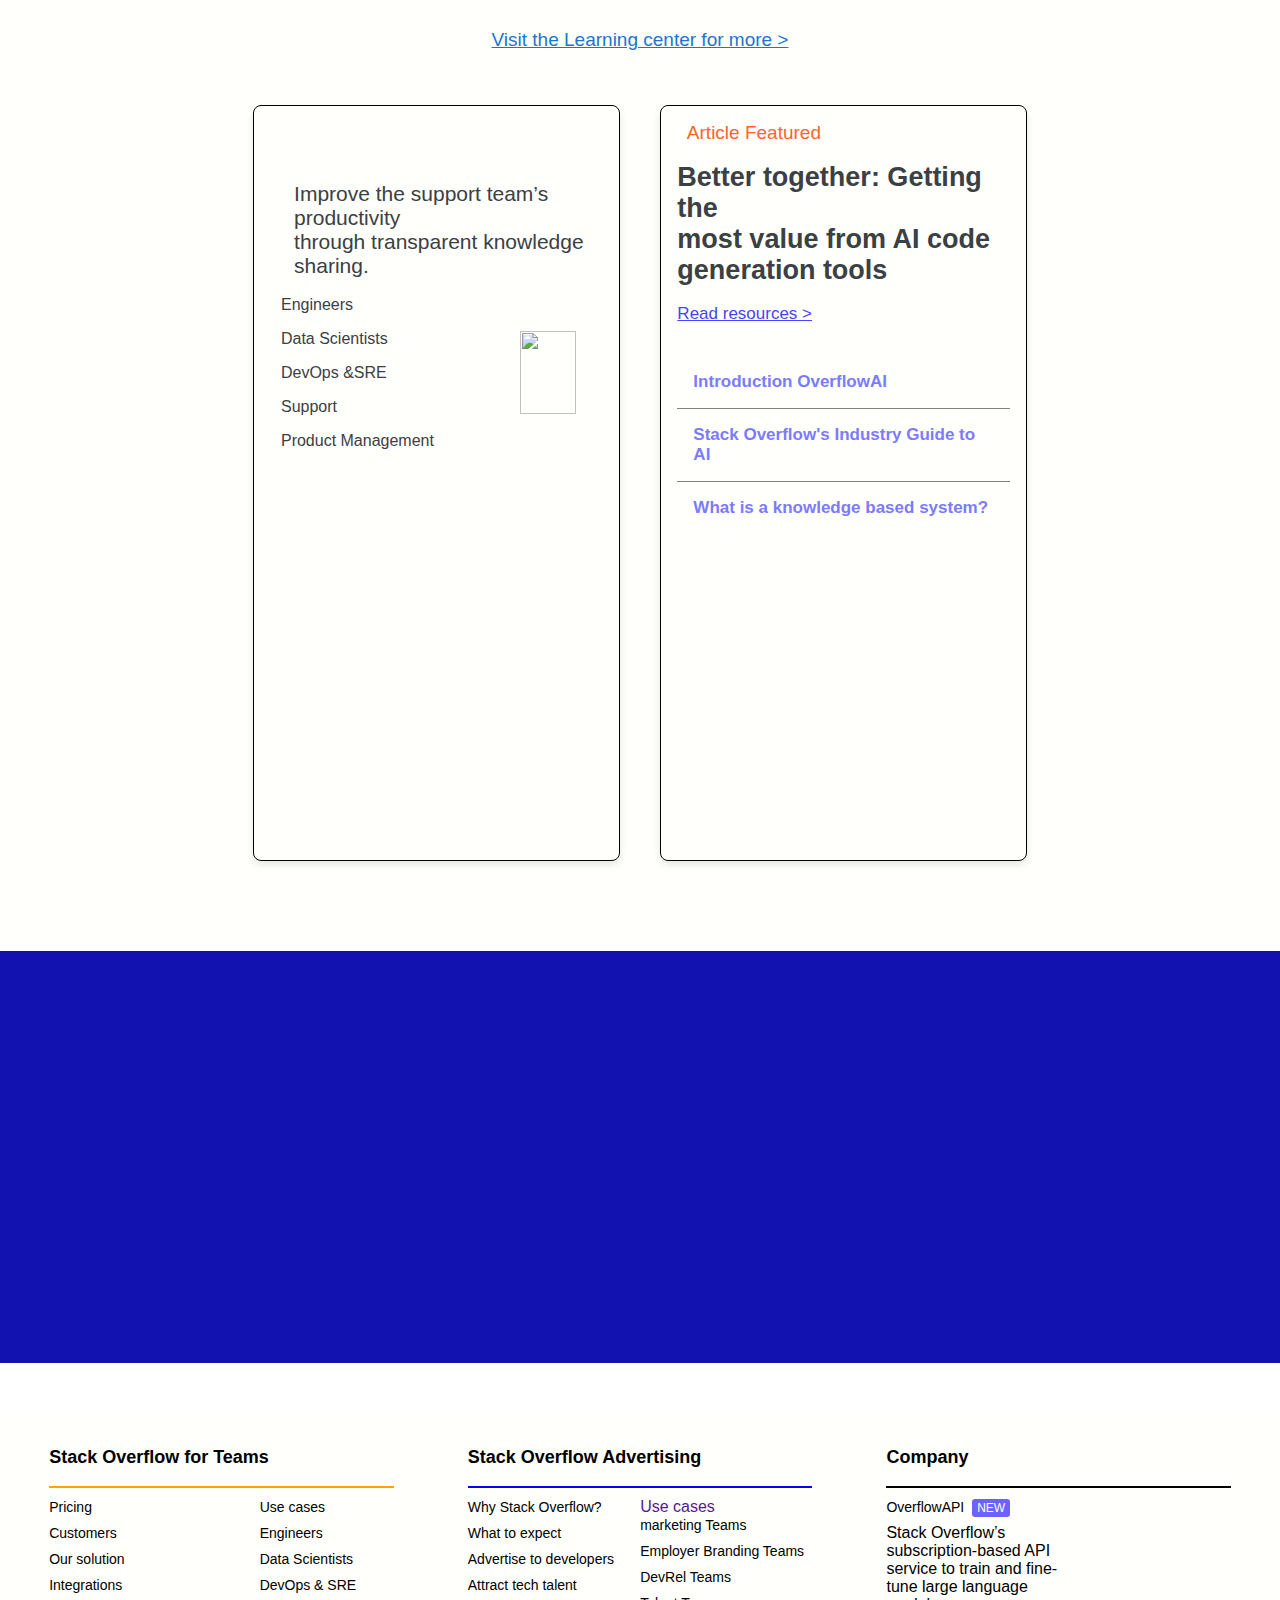
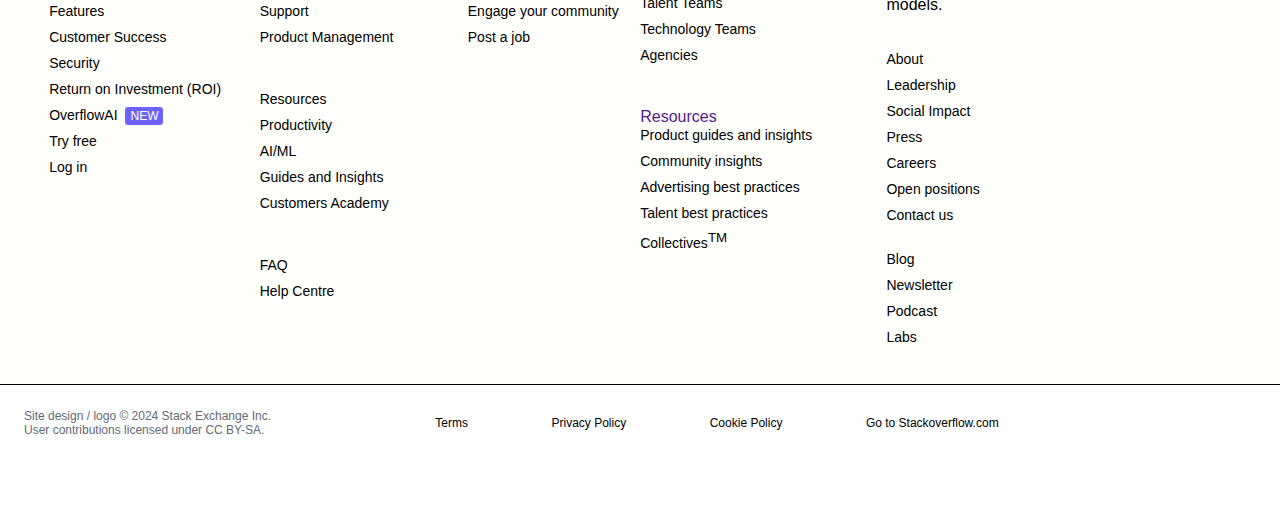
==== commit b793c484: "modify" ====
--- a/index.html
+++ b/index.html
@@ -249,7 +249,7 @@
 
         <!-- mircosoft -->
          <br><br><br>
-        <div class="microsoft">
+        <!-- <div class="microsoft">
             <div class="m-up">
                 <span><i class="fa-sharp fa-regular fa-apartment"></i>Customer Stories</span>
             </div>
@@ -269,7 +269,7 @@
                 </div>
             </div>
 
-        </div>
+        </div> -->
 
         <!-- Get started today and empower your team with the knowledge they need. -->
         <br><br>
--- a/media.css
+++ b/media.css
@@ -235,4 +235,15 @@
       }
      }
 
+     /* microsoft section  */
+     @media screen and (max-width: 1049px) {
+        .microsoft{
+          display: none;
+        }
+        .m-up{
+          display: none;
+        }
+       
+      }
+
    